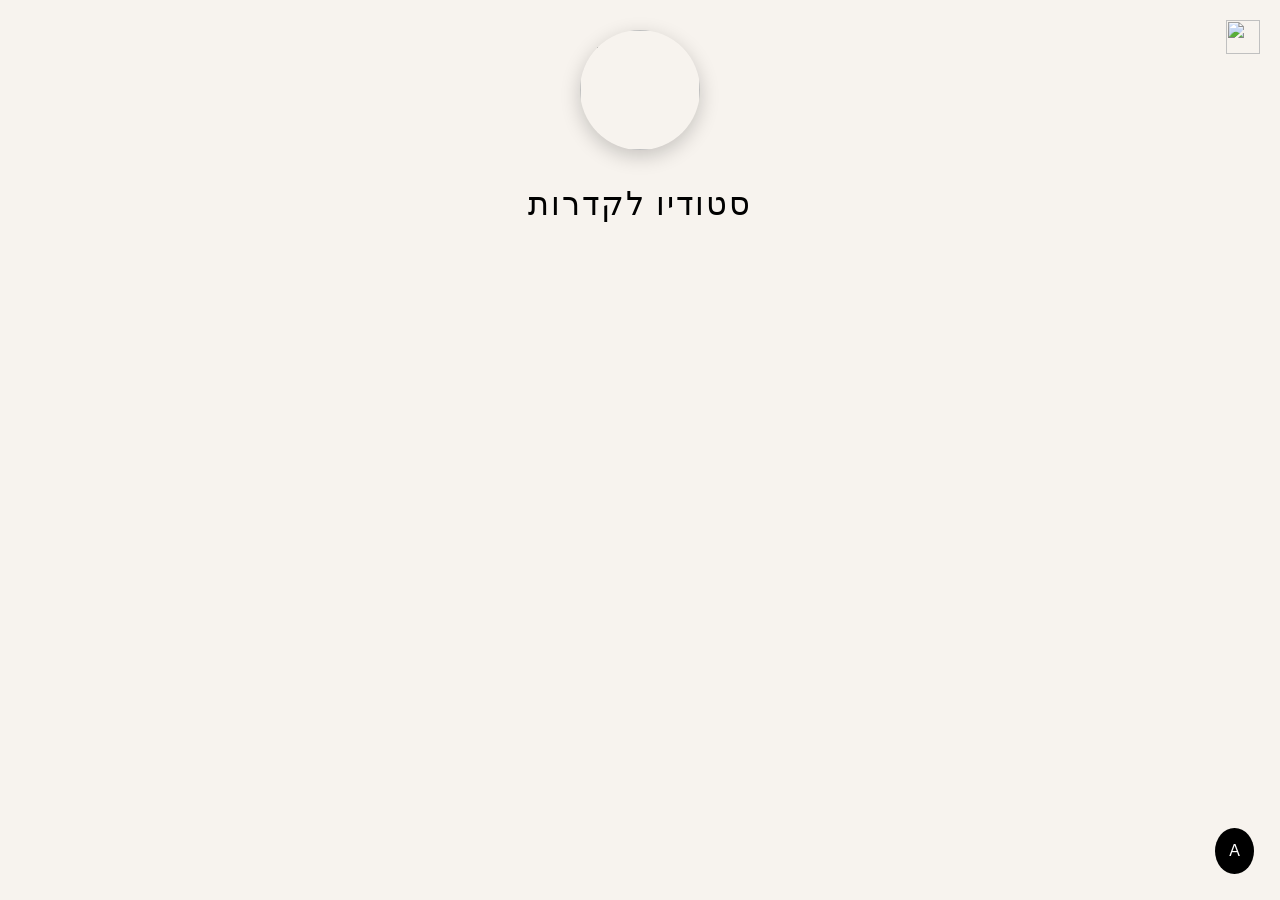
==== index.html @ b912052a "Add files via upload" ====
<!DOCTYPE html>
<html lang="he">

<head>

<meta charset="UTF-8">
<meta name="viewport" content="width=device-width, initial-scale=1.0">

<title>Studio Shalem</title>

<link rel="stylesheet" href="styles.css">

</head>

<body>
<a id="whatsappBtn"
href="https://wa.me/972507666901"
target="_blank">

<img src="images/whatsapp.svg">

</a>
<div class="logo-container">

<img src="images/LOGO1.png" class="studio-logo">


</div>
<h1>סטודיו לקדרות</h1>
<div id="gallery"></div>

<button id="adminBtn" onclick="adminLogin()">A</button>
<button id="addBtn" onclick="showAddForm()">+</button>


<!-- חלון עריכה -->

<div id="modal" class="modal">

<div class="modal-card">

<span id="close">✕</span>

<img id="modal-img">

<h2 id="modal-name"></h2>

<p id="modal-desc"></p>

<h3 id="modal-price"></h3>

<div id="modal-stock"></div>

<div id="adminArea"></div>

</div>

</div>


<!-- טופס הוספת מוצר -->

<div id="addForm">

<h3>הוספת מוצר</h3>

<input id="newName" placeholder="שם מוצר">

<input id="newPrice" type="number" placeholder="מחיר">

<textarea id="newDesc" placeholder="תיאור"></textarea>

<input type="file" id="newImage" accept="image/*">

<button onclick="saveNewProduct()">שמור מוצר</button>

</div>



<script type="module">

import { initializeApp } from "https://www.gstatic.com/firebasejs/10.7.1/firebase-app.js";

import {
getFirestore,
collection,
getDocs,
doc,
updateDoc,
addDoc,
deleteDoc
}
from "https://www.gstatic.com/firebasejs/10.7.1/firebase-firestore.js";


const firebaseConfig = {

apiKey:"AIzaSyCqi32tyPHflqnqvTZfBPf_SPqQdvKrq_A",
authDomain:"studioshalem-ba925.firebaseapp.com",
projectId:"studioshalem-ba925",
storageBucket:"studioshalem-ba925.firebasestorage.app",
messagingSenderId:"488962069403",
appId:"1:488962069403:web:83e7eb50756cf40436873e"

};

const app = initializeApp(firebaseConfig);
const db = getFirestore(app);

let adminMode=false;
let products=[];

let modal=document.getElementById("modal")
let modalImg=document.getElementById("modal-img")
let modalName=document.getElementById("modal-name")
let modalDesc=document.getElementById("modal-desc")
let modalPrice=document.getElementById("modal-price")
let modalStock=document.getElementById("modal-stock")
let adminArea=document.getElementById("adminArea")

document.getElementById("close").onclick=closeModal


function closeModal(){

modal.style.display="none"
document.body.classList.remove("modal-open")

}


document.addEventListener("keydown",function(e){

if(e.key==="Escape") closeModal()

})


async function loadProducts(){

const snapshot=await getDocs(collection(db,"products"))

products=[]

let html=""

snapshot.forEach(docSnap=>{

let p=docSnap.data()
p.id=docSnap.id

products.push(p)

let status=p.stock?"במלאי":"לא במלאי"
let className=p.stock?"instock":"outstock"

html+=`

<div class="product" ${adminMode ? `onclick="openProduct('${p.id}')"` : ""}>

<img src="${p.image}">

<div class="name">${p.name}</div>

<div class="description">${p.description}</div>

<div class="price">₪${p.price}</div>

<div class="status ${className}">${status}</div>

</div>

`

})

document.getElementById("gallery").innerHTML=html

}

loadProducts()


window.adminLogin=function(){

let pass=prompt("סיסמת מנהל")

if(pass==="Hadar7666"){

adminMode=true

alert("מצב מנהל הופעל")

document.getElementById("addBtn").style.display="block"

loadProducts()

}

}


window.openProduct=function(id){

let p=products.find(x=>x.id===id)

modal.style.display="flex"
document.body.classList.add("modal-open")

modalImg.src=p.image

modalStock.innerText=p.stock?"במלאי":"לא במלאי"

modalName.innerHTML=`<input id="editName" value="${p.name}">`

modalDesc.innerHTML=`<textarea id="editDesc">${p.description}</textarea>`

modalPrice.innerHTML=`<input id="editPrice" type="number" value="${p.price}">`

adminArea.innerHTML=`

<button onclick="saveChanges('${id}')">שמור</button>

<button onclick="toggleStock('${id}')">שנה מלאי</button>

<button onclick="changeImage('${id}')">שנה תמונה</button>

<button onclick="deleteProduct('${id}')">מחק מוצר</button>

`

}


window.saveChanges=async function(id){

let newName=document.getElementById("editName").value
let newDesc=document.getElementById("editDesc").value
let newPrice=document.getElementById("editPrice").value

await updateDoc(doc(db,"products",id),{

name:newName,
description:newDesc,
price:Number(newPrice)

})

alert("נשמר")

loadProducts()

}


window.toggleStock=async function(id){

let product=products.find(p=>p.id===id)

await updateDoc(doc(db,"products",id),{

stock:!product.stock

})

loadProducts()

}


window.changeImage=function(id){

let input=document.createElement("input")

input.type="file"
input.accept="image/*"

input.onchange=function(){

let file=input.files[0]

let reader=new FileReader()

reader.onload=function(){

updateDoc(doc(db,"products",id),{
image:reader.result
}).then(()=>{

alert("התמונה עודכנה")

loadProducts()

})

}

reader.readAsDataURL(file)

}

input.click()

}


window.deleteProduct=function(id){

if(!confirm("למחוק מוצר?")) return

deleteDoc(doc(db,"products",id)).then(()=>{

alert("המוצר נמחק")

closeModal()

loadProducts()

})

}


window.showAddForm=function(){

document.getElementById("addForm").style.display="block"

}


window.saveNewProduct=function(){

let name=document.getElementById("newName").value
let price=document.getElementById("newPrice").value
let desc=document.getElementById("newDesc").value

let file=document.getElementById("newImage").files[0]

let reader=new FileReader()

reader.onload=function(){

addDoc(collection(db,"products"),{

name:name,
description:desc,
price:Number(price),
image:reader.result,
stock:true

}).then(()=>{

alert("המוצר נוסף")

loadProducts()

document.getElementById("addForm").style.display="none"

})

}

reader.readAsDataURL(file)

}

</script>

</body>

</html>
---- styles.css ----
body{
margin:0;
font-family:Arial;
background:#f7f3ee;
}

body.modal-open{
overflow:hidden;
}

h1{
text-align:center;
margin:25px 0;
font-weight:300;
letter-spacing:2px;
}

#gallery{
width:100%;
}
/* לוגו סטודיו */

.logo-container{
text-align:center;
margin-top:30px;
}

#whatsappBtn{
position:fixed;
top:20px;
right:20px;
z-index:2000;
}

#whatsappBtn img{
width:34px;
height:34px;
cursor:pointer;
}
.studio-logo{
width:120px;
height:120px;
object-fit:cover;
border-radius:50%;
box-shadow:0 6px 20px rgba(0,0,0,0.2);
margin-bottom:10px;
}
.product{
display:flex;
flex-direction:column;
align-items:center;
justify-content:center;
padding:40px 0;
cursor:pointer;
}

.product img{
max-width:90%;
max-height:70vh;
object-fit:contain;
border-radius:12px;
box-shadow:0 10px 30px rgba(0,0,0,0.15);
}

.name{
margin-top:15px;
font-size:22px;
}

.price{
margin-top:6px;
font-size:18px;
color:#444;
}

.status{
margin-top:5px;
font-size:14px;
}

.instock{
color:green;
}

.outstock{
color:red;
}

.modal{
display:none;
position:fixed;
top:0;
left:0;
width:100vw;
height:100vh;
background:rgba(0,0,0,0.95);
color:white;


flex-direction:column;
align-items:center;

overflow-y:auto;
padding:20px;
}

.modal img{
max-width:90%;
max-height:40vh;
border-radius:10px;
margin-bottom:20px;
}

#close{
position:absolute;
top:20px;
right:40px;
font-size:40px;
cursor:pointer;
}

.modal input,
.modal textarea{
width:95%;
font-size:18px;
padding:14px;
margin:10px 0;
border-radius:6px;
border:none;
}
.modal button{
width:90%;
padding:14px;
font-size:18px;
margin:10px 0;
border:none;
border-radius:6px;
}
#adminBtn{
position:fixed;
bottom:20px;
right:20px;
background:black;
color:white;
border:none;
padding:14px;
border-radius:50%;
font-size:16px;
cursor:pointer;
}

#addBtn{
position:fixed;
bottom:80px;
right:20px;
background:green;
color:white;
border:none;
padding:14px;
border-radius:50%;
font-size:18px;
cursor:pointer;
display:none;
}

#addForm{
display:none;
text-align:center;
padding:20px;
}

input,textarea{
width:80%;
padding:10px;
margin:6px;
}

button{
cursor:pointer;
margin:6px;
}

@media(max-width:700px){

#gallery{
display:flex;
overflow-x:auto;
scroll-snap-type:x mandatory;
height:85vh;
}

.product{
flex:0 0 100%;
scroll-snap-align:center;
padding:0;
}

.product img{
max-height:60vh;
}

}
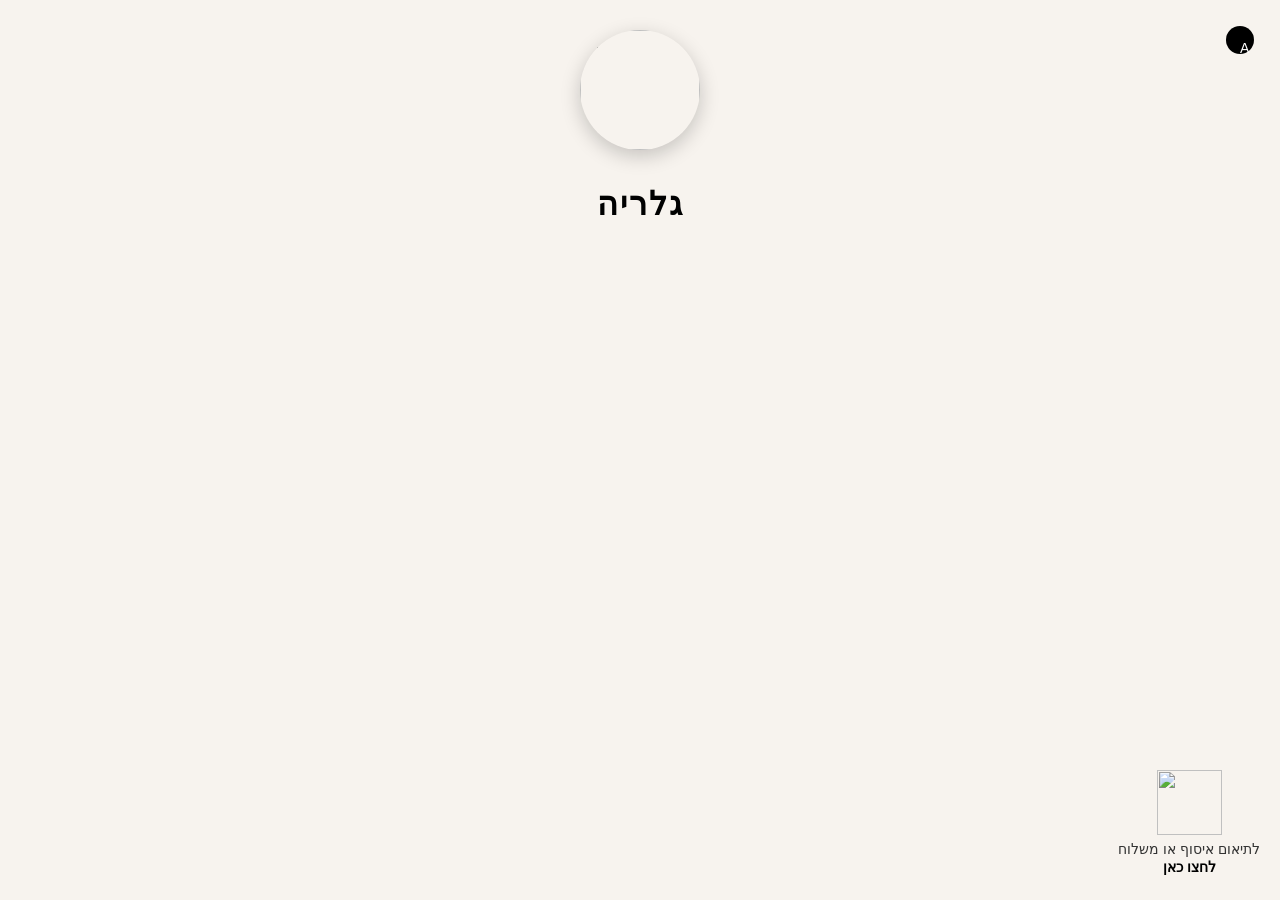
==== commit dfb3080c: "Add files via upload" ====
--- a/index.html
+++ b/index.html
@@ -19,14 +19,23 @@
 
 <img src="images/whatsapp.svg">
 
+<div class="whatsapp-text">
+לתיאום איסוף או משלוח
+</div>
+
+<div class="whatsapp-click">
+לחצו כאן
+</div>
+
 </a>
+
 <div class="logo-container">
 
 <img src="images/LOGO1.png" class="studio-logo">
 
 
 </div>
-<h1>סטודיו לקדרות</h1>
+<h1>גלריה </h1>
 <div id="gallery"></div>
 
 <button id="adminBtn" onclick="adminLogin()">A</button>
@@ -111,6 +120,9 @@
 let adminMode=false;
 let products=[];
 
+let imageIndex = 0
+let imageList = []
+
 let modal=document.getElementById("modal")
 let modalImg=document.getElementById("modal-img")
 let modalName=document.getElementById("modal-name")
@@ -208,7 +220,21 @@
 modal.style.display="flex"
 document.body.classList.add("modal-open")
 
-modalImg.src=p.image
+let baseImage=p.image
+
+imageList=[baseImage]
+
+let second=baseImage.replace(".jpeg","_2.jpeg")
+let third=baseImage.replace(".jpeg","_3.jpeg")
+
+imageList.push(second)
+imageList.push(third)
+
+imageIndex=0
+
+modalImg.src=imageList[imageIndex]
+
+modalImg.onclick=nextImage
 
 modalStock.innerText=p.stock?"במלאי":"לא במלאי"
 
@@ -321,6 +347,17 @@
 
 }
 
+function nextImage(){
+
+imageIndex++
+
+if(imageIndex>=imageList.length){
+imageIndex=0
+}
+
+modalImg.src=imageList[imageIndex]
+
+}
 
 window.showAddForm=function(){
 
--- a/styles.css
+++ b/styles.css
@@ -11,8 +11,10 @@
 h1{
 text-align:center;
 margin:25px 0;
-font-weight:300;
+font-family:'Rubik', sans-serif;
+font-weight:600;
 letter-spacing:2px;
+font-size:32px;
 }
 
 #gallery{
@@ -27,15 +29,31 @@
 
 #whatsappBtn{
 position:fixed;
-top:20px;
+bottom:25px;
 right:20px;
 z-index:2000;
+text-align:center;
+text-decoration:none;
 }
 
 #whatsappBtn img{
-width:34px;
-height:34px;
-cursor:pointer;
+width:65px;
+height:65px;
+display:block;
+margin:auto;
+}
+
+.whatsapp-text{
+font-size:14px;
+margin-top:6px;
+color:#333;
+}
+
+.whatsapp-click{
+font-size:14px;
+font-weight:bold;
+margin-top:2px;
+color:#000;
 }
 .studio-logo{
 width:120px;
@@ -138,20 +156,23 @@
 }
 #adminBtn{
 position:fixed;
-bottom:20px;
+top:20px;
 right:20px;
 background:black;
 color:white;
 border:none;
 padding:14px;
+
+width:20px;
+height:20px;
 border-radius:50%;
-font-size:16px;
+font-size:14px;
 cursor:pointer;
 }
 
 #addBtn{
 position:fixed;
-bottom:80px;
+top:80px;
 right:20px;
 background:green;
 color:white;
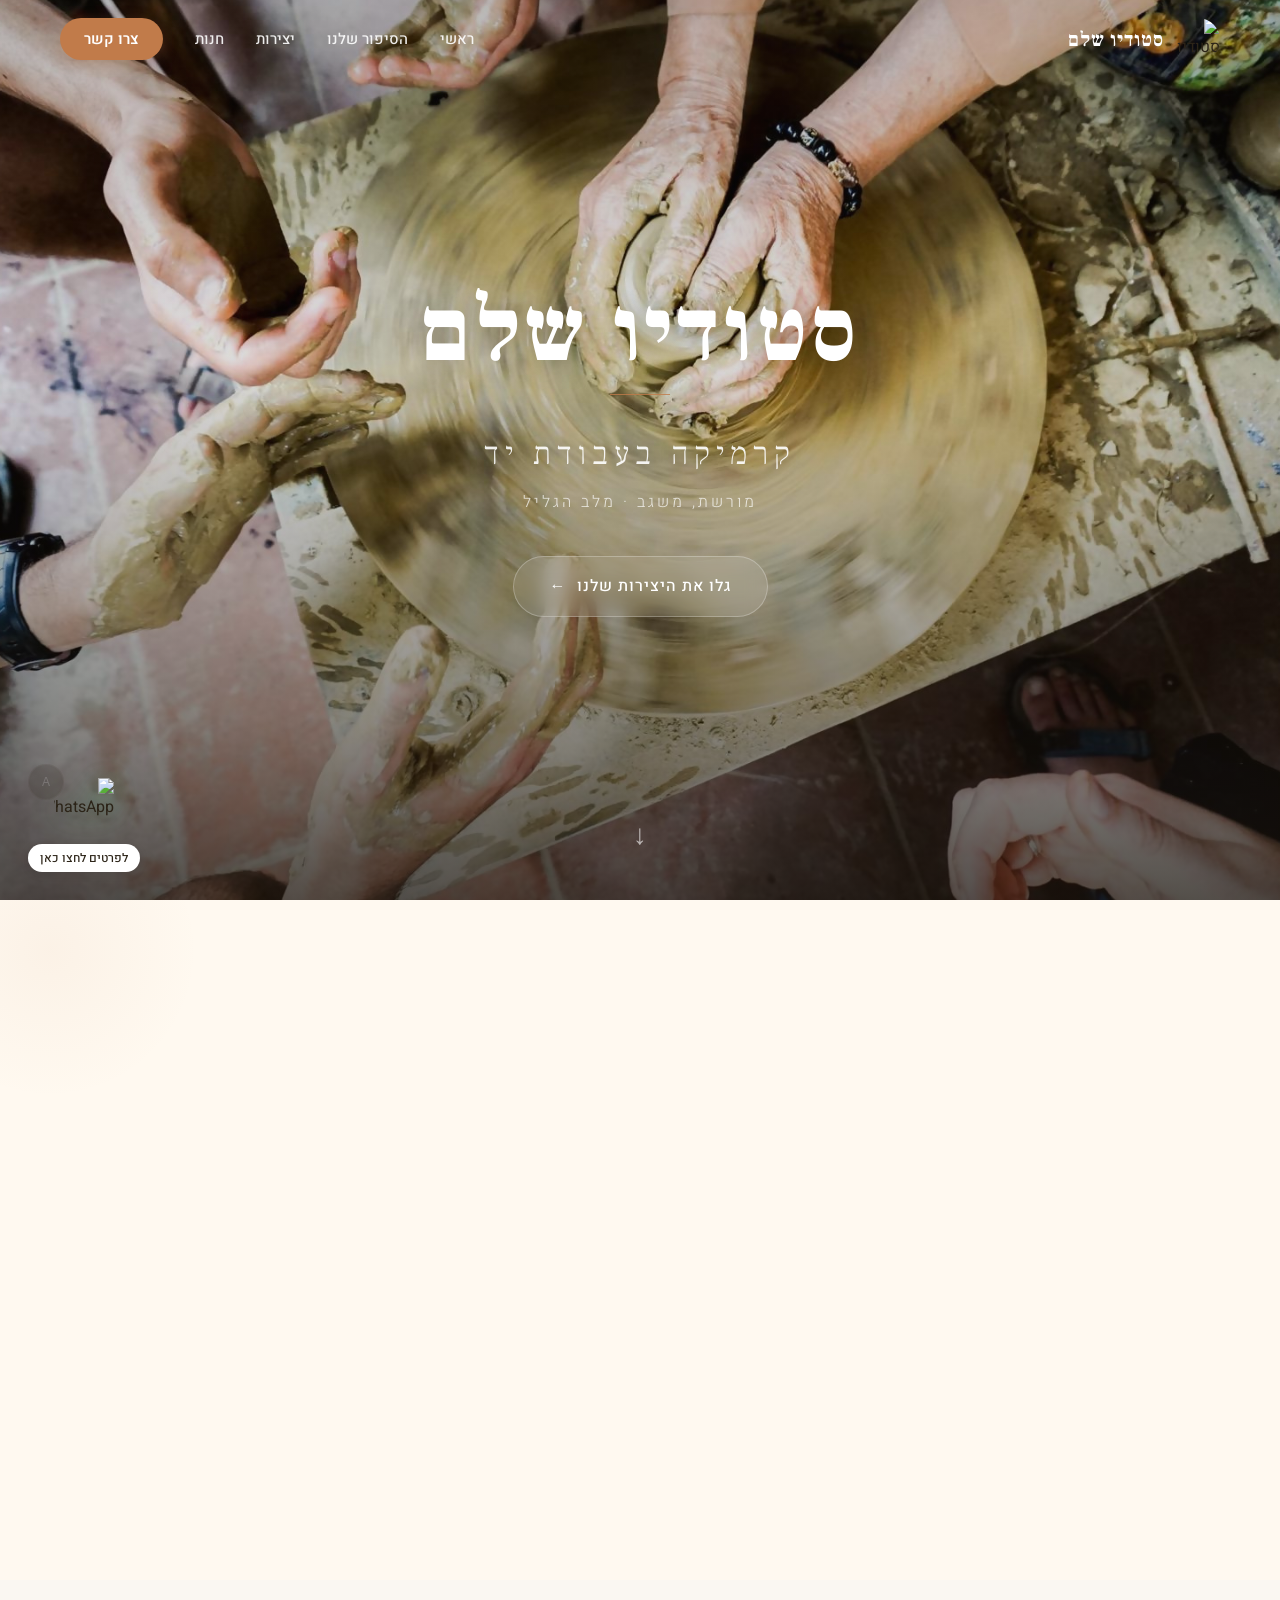
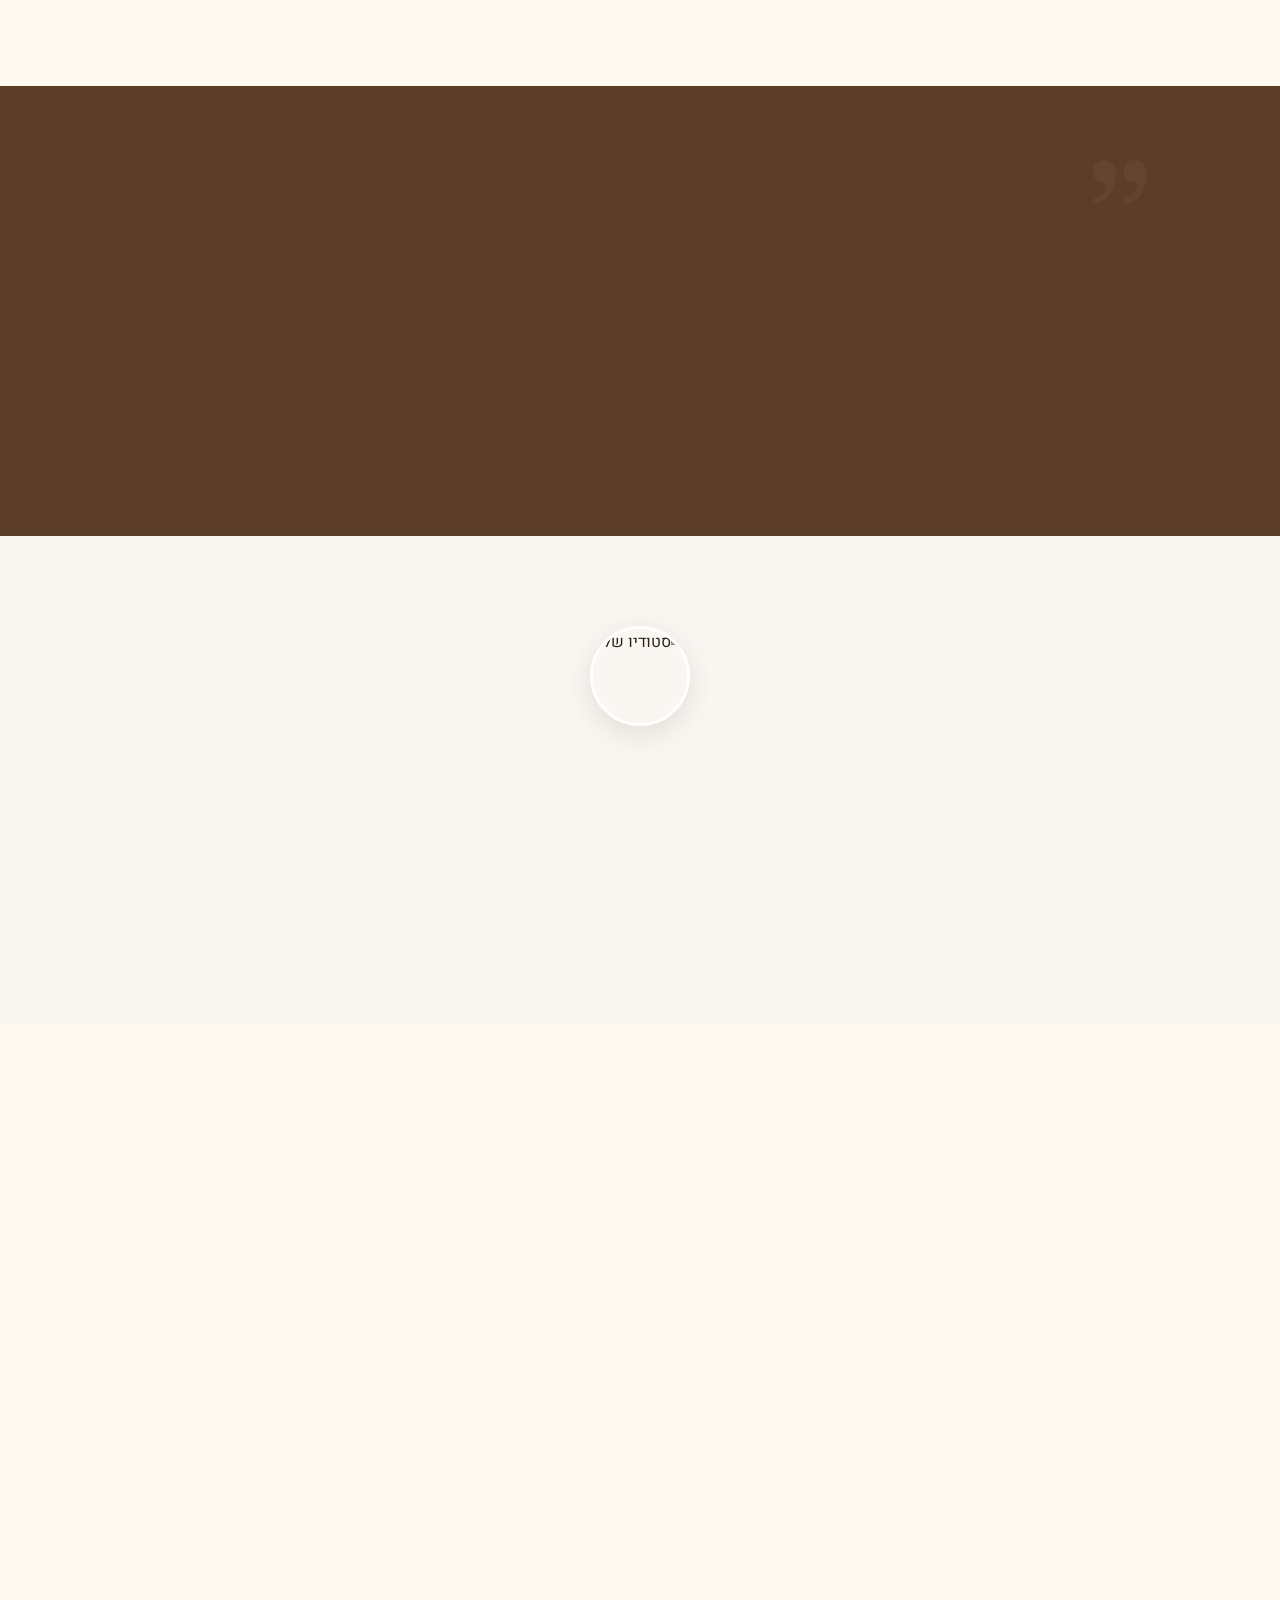
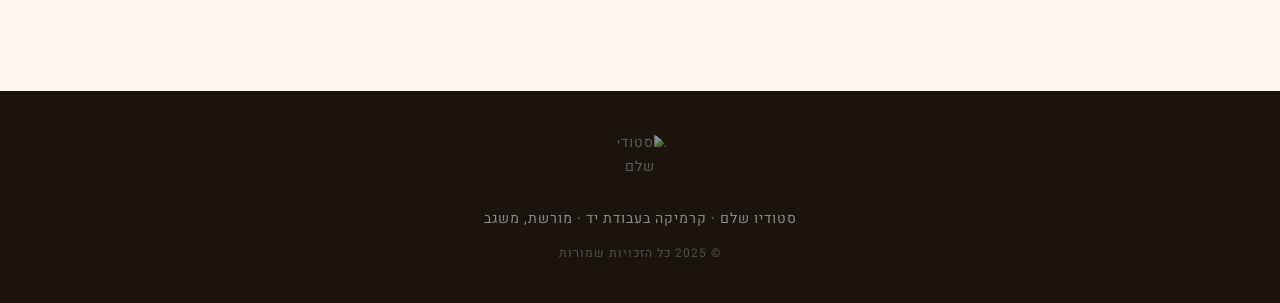
==== commit 8eb8052b: "🎨 Refine mobile: emojis → SVG icons, product slider, mobile polish - Replace all emojis with inline " ====
--- a/index.html
+++ b/index.html
@@ -1,409 +1,729 @@
-<!DOCTYPE html>
-<html lang="he">
-
-<head>
-
-<meta charset="UTF-8">
-<meta name="viewport" content="width=device-width, initial-scale=1.0">
-
-<title>Studio Shalem</title>
-
-<link rel="stylesheet" href="styles.css">
-
-</head>
-
-<body>
-<a id="whatsappBtn"
-href="https://wa.me/972507666901"
-target="_blank">
-
-<img src="images/whatsapp.svg">
-
-<div class="whatsapp-text">
-לתיאום איסוף או משלוח
-</div>
-
-<div class="whatsapp-click">
-לחצו כאן
-</div>
-
-</a>
-
-<div class="logo-container">
-
-<img src="images/LOGO1.png" class="studio-logo">
-
-
-</div>
-<h1>גלריה </h1>
-<div id="gallery"></div>
-
-<button id="adminBtn" onclick="adminLogin()">A</button>
-<button id="addBtn" onclick="showAddForm()">+</button>
-
-
-<!-- חלון עריכה -->
-
-<div id="modal" class="modal">
-
-<div class="modal-card">
-
-<span id="close">✕</span>
-
-<img id="modal-img">
-
-<h2 id="modal-name"></h2>
-
-<p id="modal-desc"></p>
-
-<h3 id="modal-price"></h3>
-
-<div id="modal-stock"></div>
-
-<div id="adminArea"></div>
-
-</div>
-
-</div>
-
-
-<!-- טופס הוספת מוצר -->
-
-<div id="addForm">
-
-<h3>הוספת מוצר</h3>
-
-<input id="newName" placeholder="שם מוצר">
-
-<input id="newPrice" type="number" placeholder="מחיר">
-
-<textarea id="newDesc" placeholder="תיאור"></textarea>
-
-<input type="file" id="newImage" accept="image/*">
-
-<button onclick="saveNewProduct()">שמור מוצר</button>
-
-</div>
-
-
-
-<script type="module">
-
-import { initializeApp } from "https://www.gstatic.com/firebasejs/10.7.1/firebase-app.js";
-
-import {
-getFirestore,
-collection,
-getDocs,
-doc,
-updateDoc,
-addDoc,
-deleteDoc
-}
-from "https://www.gstatic.com/firebasejs/10.7.1/firebase-firestore.js";
-
-
-const firebaseConfig = {
-
-apiKey:"AIzaSyCqi32tyPHflqnqvTZfBPf_SPqQdvKrq_A",
-authDomain:"studioshalem-ba925.firebaseapp.com",
-projectId:"studioshalem-ba925",
-storageBucket:"studioshalem-ba925.firebasestorage.app",
-messagingSenderId:"488962069403",
-appId:"1:488962069403:web:83e7eb50756cf40436873e"
-
-};
-
-const app = initializeApp(firebaseConfig);
-const db = getFirestore(app);
-
-let adminMode=false;
-let products=[];
-
-let imageIndex = 0
-let imageList = []
-
-let modal=document.getElementById("modal")
-let modalImg=document.getElementById("modal-img")
-let modalName=document.getElementById("modal-name")
-let modalDesc=document.getElementById("modal-desc")
-let modalPrice=document.getElementById("modal-price")
-let modalStock=document.getElementById("modal-stock")
-let adminArea=document.getElementById("adminArea")
-
-document.getElementById("close").onclick=closeModal
-
-
-function closeModal(){
-
-modal.style.display="none"
-document.body.classList.remove("modal-open")
-
-}
-
-
-document.addEventListener("keydown",function(e){
-
-if(e.key==="Escape") closeModal()
-
-})
-
-
-async function loadProducts(){
-
-const snapshot=await getDocs(collection(db,"products"))
-
-products=[]
-
-let html=""
-
-snapshot.forEach(docSnap=>{
-
-let p=docSnap.data()
-p.id=docSnap.id
-
-products.push(p)
-
-let status=p.stock?"במלאי":"לא במלאי"
-let className=p.stock?"instock":"outstock"
-
-html+=`
-
-<div class="product" ${adminMode ? `onclick="openProduct('${p.id}')"` : ""}>
-
-<img src="${p.image}">
-
-<div class="name">${p.name}</div>
-
-<div class="description">${p.description}</div>
-
-<div class="price">₪${p.price}</div>
-
-<div class="status ${className}">${status}</div>
-
-</div>
-
-`
-
-})
-
-document.getElementById("gallery").innerHTML=html
-
-}
-
-loadProducts()
-
-
-window.adminLogin=function(){
-
-let pass=prompt("סיסמת מנהל")
-
-if(pass==="Hadar7666"){
-
-adminMode=true
-
-alert("מצב מנהל הופעל")
-
-document.getElementById("addBtn").style.display="block"
-
-loadProducts()
-
-}
-
-}
-
-
-window.openProduct=function(id){
-
-let p=products.find(x=>x.id===id)
-
-modal.style.display="flex"
-document.body.classList.add("modal-open")
-
-let baseImage=p.image
-
-imageList=[baseImage]
-
-let second=baseImage.replace(".jpeg","_2.jpeg")
-let third=baseImage.replace(".jpeg","_3.jpeg")
-
-imageList.push(second)
-imageList.push(third)
-
-imageIndex=0
-
-modalImg.src=imageList[imageIndex]
-
-modalImg.onclick=nextImage
-
-modalStock.innerText=p.stock?"במלאי":"לא במלאי"
-
-modalName.innerHTML=`<input id="editName" value="${p.name}">`
-
-modalDesc.innerHTML=`<textarea id="editDesc">${p.description}</textarea>`
-
-modalPrice.innerHTML=`<input id="editPrice" type="number" value="${p.price}">`
-
-adminArea.innerHTML=`
-
-<button onclick="saveChanges('${id}')">שמור</button>
-
-<button onclick="toggleStock('${id}')">שנה מלאי</button>
-
-<button onclick="changeImage('${id}')">שנה תמונה</button>
-
-<button onclick="deleteProduct('${id}')">מחק מוצר</button>
-
-`
-
-}
-
-
-window.saveChanges=async function(id){
-
-let newName=document.getElementById("editName").value
-let newDesc=document.getElementById("editDesc").value
-let newPrice=document.getElementById("editPrice").value
-
-await updateDoc(doc(db,"products",id),{
-
-name:newName,
-description:newDesc,
-price:Number(newPrice)
-
-})
-
-alert("נשמר")
-
-loadProducts()
-
-}
-
-
-window.toggleStock=async function(id){
-
-let product=products.find(p=>p.id===id)
-
-await updateDoc(doc(db,"products",id),{
-
-stock:!product.stock
-
-})
-
-loadProducts()
-
-}
-
-
-window.changeImage=function(id){
-
-let input=document.createElement("input")
-
-input.type="file"
-input.accept="image/*"
-
-input.onchange=function(){
-
-let file=input.files[0]
-
-let reader=new FileReader()
-
-reader.onload=function(){
-
-updateDoc(doc(db,"products",id),{
-image:reader.result
-}).then(()=>{
-
-alert("התמונה עודכנה")
-
-loadProducts()
-
-})
-
-}
-
-reader.readAsDataURL(file)
-
-}
-
-input.click()
-
-}
-
-
-window.deleteProduct=function(id){
-
-if(!confirm("למחוק מוצר?")) return
-
-deleteDoc(doc(db,"products",id)).then(()=>{
-
-alert("המוצר נמחק")
-
-closeModal()
-
-loadProducts()
-
-})
-
-}
-
-function nextImage(){
-
-imageIndex++
-
-if(imageIndex>=imageList.length){
-imageIndex=0
-}
-
-modalImg.src=imageList[imageIndex]
-
-}
-
-window.showAddForm=function(){
-
-document.getElementById("addForm").style.display="block"
-
-}
-
-
-window.saveNewProduct=function(){
-
-let name=document.getElementById("newName").value
-let price=document.getElementById("newPrice").value
-let desc=document.getElementById("newDesc").value
-
-let file=document.getElementById("newImage").files[0]
-
-let reader=new FileReader()
-
-reader.onload=function(){
-
-addDoc(collection(db,"products"),{
-
-name:name,
-description:desc,
-price:Number(price),
-image:reader.result,
-stock:true
-
-}).then(()=>{
-
-alert("המוצר נוסף")
-
-loadProducts()
-
-document.getElementById("addForm").style.display="none"
-
-})
-
-}
-
-reader.readAsDataURL(file)
-
-}
-
-</script>
-
-</body>
-
+<!DOCTYPE html>
+<html lang="he" dir="rtl">
+
+<head>
+  <meta charset="UTF-8">
+  <meta name="viewport" content="width=device-width, initial-scale=1.0">
+  <meta name="description" content="סטודיו שלם — קרמיקה בעבודת יד מלב הגליל. כלי קרמיקה ייחודיים, סדנאות יצירה וחוויות קדרות במורשת, משגב.">
+  <meta name="keywords" content="קרמיקה, קדרות, עבודת יד, סטודיו שלם, מורשת, משגב, סדנאות יצירה, כלי בית">
+  <meta name="theme-color" content="#5C3D28">
+
+  <title>סטודיו שלם | קרמיקה בעבודת יד</title>
+
+  <link rel="stylesheet" href="styles.css">
+  <link rel="icon" type="image/png" href="images/LOGO1.png">
+
+  <!-- Preload hero image -->
+  <link rel="preload" as="image" href="images/studio.jpeg">
+</head>
+
+<body>
+
+  <!-- ═══════════ NAVIGATION ═══════════ -->
+  <nav class="navbar" id="navbar">
+    <div class="nav-logo">
+      <img src="images/LOGO1.png" alt="סטודיו שלם לוגו">
+      <span class="nav-logo-text">סטודיו שלם</span>
+    </div>
+    <ul class="nav-links" id="navLinks">
+      <li><a href="#studio" onclick="closeNav()">ראשי</a></li>
+      <li><a href="#about" onclick="closeNav()">הסיפור שלנו</a></li>
+      <li><a href="#showcase" onclick="closeNav()">יצירות</a></li>
+      <li><a href="#products" onclick="closeNav()">חנות</a></li>
+      <li><a href="#contact" onclick="closeNav()" class="nav-cta">צרו קשר</a></li>
+    </ul>
+    <div class="nav-toggle" id="navToggle" onclick="toggleNav()">
+      <span></span>
+      <span></span>
+      <span></span>
+    </div>
+  </nav>
+
+  <!-- ═══════════ HERO ═══════════ -->
+  <section id="studio">
+    <div class="hero-bg" id="heroBg"></div>
+
+    <div class="studio-content">
+      <h1>סטודיו שלם</h1>
+      <div class="hero-divider"></div>
+      <p class="hero-subtitle">קרמיקה בעבודת יד</p>
+      <p class="hero-location">מורשת, משגב · מלב הגליל</p>
+      <a href="#showcase" class="hero-cta">
+        גלו את היצירות שלנו
+        <span>←</span>
+      </a>
+    </div>
+
+    <div class="scroll-arrow" onclick="scrollToSection('about')">↓</div>
+  </section>
+
+  <!-- ═══════════ ABOUT ═══════════ -->
+  <section class="about-section" id="about">
+    <div class="about-grid">
+      <div class="about-image-wrapper reveal">
+        <img src="images/studio.jpeg" alt="סטודיו שלם — עבודה על האובניים" loading="lazy">
+      </div>
+      <div class="about-text">
+        <div class="section-tag reveal">הסיפור שלנו</div>
+        <h2 class="reveal reveal-delay-1">כל כלי מספר סיפור</h2>
+        <p class="reveal reveal-delay-2">
+          בסטודיו שלם, בלב הגליל, כל יצירה נולדת מתוך חיבור עמוק לאדמה ולחומר.
+          הידיים שלנו מעצבות על האובניים כלים ייחודיים — כל אחד עם אופי משלו, עם נשמה משלו.
+        </p>
+        <p class="reveal reveal-delay-3">
+          אנחנו מאמינים שכלי קרמיקה בעבודת יד מביא חמימות לכל בית. מהגלגול הראשון על האובניים,
+          דרך הציפוי וצריבה בכבשן — כל שלב נעשה באהבה, בסבלנות ובמחשבה.
+        </p>
+        <div class="about-stats reveal reveal-delay-4">
+          <div class="about-stat">
+            <div class="about-stat-number">100%</div>
+            <div class="about-stat-label">עבודת יד</div>
+          </div>
+          <div class="about-stat">
+            <div class="about-stat-number">♡</div>
+            <div class="about-stat-label">מלב הגליל</div>
+          </div>
+          <div class="about-stat">
+            <div class="about-stat-number">∞</div>
+            <div class="about-stat-label">כלי ייחודי</div>
+          </div>
+        </div>
+      </div>
+    </div>
+  </section>
+
+  <!-- ═══════════ PROCESS ═══════════ -->
+  <section class="process-section" id="process">
+    <div class="section-header">
+      <div class="section-tag reveal">התהליך</div>
+      <h2 class="section-title reveal reveal-delay-1">מהחומר ליצירה</h2>
+      <div class="section-line reveal reveal-delay-2"></div>
+    </div>
+
+    <div class="process-grid">
+      <div class="process-card reveal">
+        <div class="process-icon">
+          <svg width="36" height="36" viewBox="0 0 24 24" fill="none" stroke="currentColor" stroke-width="1.5" stroke-linecap="round" stroke-linejoin="round">
+            <path d="M8 21h8M12 17v4M7 4h10l-1.5 8c-.3 1.7-1.8 3-3.5 3h-2c-1.7 0-3.2-1.3-3.5-3L7 4z"/>
+            <path d="M5 4h14"/>
+            <ellipse cx="12" cy="3" rx="4" ry="1"/>
+          </svg>
+        </div>
+        <h3>עיצוב על האובניים</h3>
+        <p>כל כלי מעוצב בעבודת יד על אובניים מסתובבים, בתהליך עתיק שמעניק לכל יצירה צורה ייחודית ואורגנית</p>
+      </div>
+      <div class="process-card reveal reveal-delay-1">
+        <div class="process-icon">
+          <svg width="36" height="36" viewBox="0 0 24 24" fill="none" stroke="currentColor" stroke-width="1.5" stroke-linecap="round" stroke-linejoin="round">
+            <path d="M12 2a7 7 0 0 0-7 7c0 3 2 5.5 4 7.5L12 22l3-5.5c2-2 4-4.5 4-7.5a7 7 0 0 0-7-7z"/>
+            <circle cx="12" cy="9" r="3"/>
+          </svg>
+        </div>
+        <h3>ציפוי וגלזורה</h3>
+        <p>שילוב צבעים טבעיים וגלזורות ייחודיות שנפתחות בשריפה ומעניקות לכל כלי את המראה המיוחד שלו</p>
+      </div>
+      <div class="process-card reveal reveal-delay-2">
+        <div class="process-icon">
+          <svg width="36" height="36" viewBox="0 0 24 24" fill="none" stroke="currentColor" stroke-width="1.5" stroke-linecap="round" stroke-linejoin="round">
+            <path d="M12 12c-2-2.67-4-4-4-6a4 4 0 0 1 8 0c0 2-2 3.33-4 6z"/>
+            <path d="M12 12c2 2.67 4 4 4 6a4 4 0 0 1-8 0c0-2 2-3.33 4-6z"/>
+            <line x1="12" y1="2" x2="12" y2="22"/>
+          </svg>
+        </div>
+        <h3>צריבה בכבשן</h3>
+        <p>שריפה בטמפרטורות גבוהות בכבשן מיוחד, תהליך שהופך את החומר הגולמי ליצירה עמידה ויפה לשנים</p>
+      </div>
+    </div>
+  </section>
+
+  <!-- ═══════════ SHOWCASE GALLERY ═══════════ -->
+  <section class="showcase-section" id="showcase">
+    <div class="section-header">
+      <div class="section-tag reveal">גלריה</div>
+      <h2 class="section-title reveal reveal-delay-1">יצירות נבחרות</h2>
+      <div class="section-line reveal reveal-delay-2"></div>
+    </div>
+
+    <div class="showcase-grid reveal">
+      <div class="showcase-item">
+        <img src="images/item43.jpeg" alt="קנקן מעוטר בפרחים" loading="lazy">
+      </div>
+      <div class="showcase-item">
+        <img src="images/item1.jpeg" alt="מגשי קרמיקה עם לבנדר" loading="lazy">
+      </div>
+      <div class="showcase-item">
+        <img src="images/item2.jpeg" alt="אגרטל מעוטר" loading="lazy">
+      </div>
+      <div class="showcase-item">
+        <img src="images/item42.jpeg" alt="אגרטל פרחים" loading="lazy">
+      </div>
+      <div class="showcase-item">
+        <img src="images/item21.jpeg" alt="סיר קרמיקה" loading="lazy">
+      </div>
+      <div class="showcase-item">
+        <img src="images/item38.jpeg" alt="כלי מטבח" loading="lazy">
+      </div>
+    </div>
+  </section>
+
+  <!-- ═══════════ QUOTE ═══════════ -->
+  <section class="quote-section">
+    <p class="quote-text reveal">
+      ״כל כלי שיוצא מהסטודיו נושא בתוכו את החום של הידיים שעיצבו אותו,
+      את האש שחישלה אותו, ואת האהבה שליוותה אותו מהרגע הראשון״
+    </p>
+    <span class="quote-author reveal reveal-delay-1">— סטודיו שלם</span>
+  </section>
+
+  <!-- ═══════════ PRODUCTS (Firebase) ═══════════ -->
+  <section class="gallery-section" id="products">
+    <div class="section-header">
+      <div class="logo-container">
+        <img src="images/LOGO1.png" class="studio-logo" alt="סטודיו שלם">
+      </div>
+      <div class="section-tag reveal">חנות</div>
+      <h2 class="section-title reveal reveal-delay-1">הכלים שלנו</h2>
+      <div class="section-line reveal reveal-delay-2"></div>
+    </div>
+
+    <div class="gallery-wrapper">
+      <div id="gallery"></div>
+      <!-- Slider Controls (mobile only) -->
+      <button class="slider-btn slider-prev" id="sliderPrev" aria-label="הקודם">
+        <svg width="20" height="20" viewBox="0 0 24 24" fill="none" stroke="currentColor" stroke-width="2.5" stroke-linecap="round" stroke-linejoin="round"><polyline points="9 18 15 12 9 6"/></svg>
+      </button>
+      <button class="slider-btn slider-next" id="sliderNext" aria-label="הבא">
+        <svg width="20" height="20" viewBox="0 0 24 24" fill="none" stroke="currentColor" stroke-width="2.5" stroke-linecap="round" stroke-linejoin="round"><polyline points="15 18 9 12 15 6"/></svg>
+      </button>
+    </div>
+    <div class="slider-dots" id="sliderDots"></div>
+    <div class="slider-counter" id="sliderCounter"></div>
+  </section>
+
+  <!-- ═══════════ CONTACT ═══════════ -->
+  <section class="contact-section" id="contact">
+    <div class="section-header">
+      <div class="section-tag reveal">בואו לבקר</div>
+      <h2 class="section-title reveal reveal-delay-1">צרו קשר</h2>
+      <div class="section-line reveal reveal-delay-2"></div>
+    </div>
+
+    <div class="contact-info">
+      <p class="reveal">
+        מוזמנים לבקר בסטודיו, להתרשם מהיצירות מקרוב,
+        או ליצור איתנו קשר לכל שאלה והזמנה מיוחדת
+      </p>
+
+      <a href="https://wa.me/972507666901" target="_blank" class="contact-whatsapp reveal reveal-delay-1">
+        <svg viewBox="0 0 24 24" fill="currentColor">
+          <path d="M17.472 14.382c-.297-.149-1.758-.867-2.03-.967-.273-.099-.471-.148-.67.15-.197.297-.767.966-.94 1.164-.173.199-.347.223-.644.075-.297-.15-1.255-.463-2.39-1.475-.883-.788-1.48-1.761-1.653-2.059-.173-.297-.018-.458.13-.606.134-.133.298-.347.446-.52.149-.174.198-.298.298-.497.099-.198.05-.371-.025-.52-.075-.149-.669-1.612-.916-2.207-.242-.579-.487-.5-.669-.51-.173-.008-.371-.01-.57-.01-.198 0-.52.074-.792.372-.272.297-1.04 1.016-1.04 2.479 0 1.462 1.065 2.875 1.213 3.074.149.198 2.096 3.2 5.077 4.487.709.306 1.262.489 1.694.625.712.227 1.36.195 1.871.118.571-.085 1.758-.719 2.006-1.413.248-.694.248-1.289.173-1.413-.074-.124-.272-.198-.57-.347m-5.421 7.403h-.004a9.87 9.87 0 01-5.031-1.378l-.361-.214-3.741.982.998-3.648-.235-.374a9.86 9.86 0 01-1.51-5.26c.001-5.45 4.436-9.884 9.888-9.884 2.64 0 5.122 1.03 6.988 2.898a9.825 9.825 0 012.893 6.994c-.003 5.45-4.437 9.884-9.885 9.884m8.413-18.297A11.815 11.815 0 0012.05 0C5.495 0 .16 5.335.157 11.892c0 2.096.547 4.142 1.588 5.945L.057 24l6.305-1.654a11.882 11.882 0 005.683 1.448h.005c6.554 0 11.89-5.335 11.893-11.893a11.821 11.821 0 00-3.48-8.413z"/>
+        </svg>
+        דברו איתנו בוואטסאפ
+      </a>
+
+      <div class="contact-details reveal reveal-delay-2">
+        <div class="contact-detail">
+          <div class="contact-detail-icon">
+            <svg width="28" height="28" viewBox="0 0 24 24" fill="none" stroke="var(--terracotta)" stroke-width="1.8" stroke-linecap="round" stroke-linejoin="round">
+              <path d="M21 10c0 7-9 13-9 13s-9-6-9-13a9 9 0 0 1 18 0z"/>
+              <circle cx="12" cy="10" r="3"/>
+            </svg>
+          </div>
+          <div class="contact-detail-label">מיקום</div>
+          <div class="contact-detail-value">מורשת, משגב</div>
+        </div>
+        <div class="contact-detail">
+          <div class="contact-detail-icon">
+            <svg width="28" height="28" viewBox="0 0 24 24" fill="none" stroke="var(--terracotta)" stroke-width="1.8" stroke-linecap="round" stroke-linejoin="round">
+              <path d="M22 16.92v3a2 2 0 0 1-2.18 2 19.79 19.79 0 0 1-8.63-3.07 19.5 19.5 0 0 1-6-6 19.79 19.79 0 0 1-3.07-8.67A2 2 0 0 1 4.11 2h3a2 2 0 0 1 2 1.72c.127.96.361 1.903.7 2.81a2 2 0 0 1-.45 2.11L8.09 9.91a16 16 0 0 0 6 6l1.27-1.27a2 2 0 0 1 2.11-.45c.907.339 1.85.573 2.81.7A2 2 0 0 1 22 16.92z"/>
+            </svg>
+          </div>
+          <div class="contact-detail-label">טלפון</div>
+          <div class="contact-detail-value"><a href="tel:+972507666901">050-766-6901</a></div>
+        </div>
+        <div class="contact-detail">
+          <div class="contact-detail-icon">
+            <svg width="28" height="28" viewBox="0 0 24 24" fill="none" stroke="var(--terracotta)" stroke-width="1.8" stroke-linecap="round" stroke-linejoin="round">
+              <rect x="3" y="4" width="18" height="18" rx="2" ry="2"/>
+              <line x1="16" y1="2" x2="16" y2="6"/>
+              <line x1="8" y1="2" x2="8" y2="6"/>
+              <line x1="3" y1="10" x2="21" y2="10"/>
+            </svg>
+          </div>
+          <div class="contact-detail-label">פעילות</div>
+          <div class="contact-detail-value">סדנאות לפי תיאום</div>
+        </div>
+      </div>
+    </div>
+  </section>
+
+  <!-- ═══════════ FOOTER ═══════════ -->
+  <footer class="site-footer">
+    <img src="images/LOGO1.png" class="footer-logo" alt="סטודיו שלם">
+    <p>סטודיו שלם · קרמיקה בעבודת יד · מורשת, משגב</p>
+    <p style="margin-top:12px; font-size:12px; opacity:0.5;">© 2025 כל הזכויות שמורות</p>
+  </footer>
+
+  <!-- ═══════════ FLOATING WHATSAPP ═══════════ -->
+  <a id="whatsappBtn"
+    href="https://wa.me/972507666901"
+    target="_blank">
+    <img src="images/whatsapp.svg" alt="WhatsApp">
+    <div class="whatsapp-text">לפרטים לחצו כאן</div>
+  </a>
+
+  <!-- ═══════════ ADMIN BUTTONS ═══════════ -->
+  <button id="adminBtn" onclick="adminLogin()">A</button>
+  <button id="addBtn" onclick="showAddForm()">+</button>
+
+  <!-- ═══════════ MODAL (Admin) ═══════════ -->
+  <div id="modal" class="modal">
+    <div class="modal-card">
+      <span id="close">✕</span>
+      <img id="modal-img">
+      <h2 id="modal-name"></h2>
+      <p id="modal-desc"></p>
+      <h3 id="modal-price"></h3>
+      <div id="modal-stock"></div>
+      <div id="adminArea"></div>
+    </div>
+  </div>
+
+  <!-- ═══════════ ADD FORM ═══════════ -->
+  <div id="addForm">
+    <h3>הוספת מוצר</h3>
+    <input id="newName" placeholder="שם מוצר">
+    <input id="newPrice" type="number" placeholder="מחיר">
+    <textarea id="newDesc" placeholder="תיאור"></textarea>
+    <input type="file" id="newImage" accept="image/*">
+    <button onclick="saveNewProduct()">שמור מוצר</button>
+  </div>
+
+  <!-- ═══════════ SCRIPTS ═══════════ -->
+  <script type="module">
+
+  import { initializeApp } from "https://www.gstatic.com/firebasejs/10.7.1/firebase-app.js";
+  import {
+    getFirestore,
+    collection,
+    getDocs,
+    doc,
+    updateDoc,
+    addDoc,
+    deleteDoc
+  } from "https://www.gstatic.com/firebasejs/10.7.1/firebase-firestore.js";
+
+  const firebaseConfig = {
+    apiKey:"AIzaSyCqi32tyPHflqnqvTZfBPf_SPqQdvKrq_A",
+    authDomain:"studioshalem-ba925.firebaseapp.com",
+    projectId:"studioshalem-ba925",
+    storageBucket:"studioshalem-ba925.firebasestorage.app",
+    messagingSenderId:"488962069403",
+    appId:"1:488962069403:web:83e7eb50756cf40436873e"
+  };
+
+  const app = initializeApp(firebaseConfig);
+  const db = getFirestore(app);
+
+  let adminMode = false;
+  let products = [];
+  let imageIndex = 0;
+  let imageList = [];
+
+  let modal = document.getElementById("modal");
+  let modalImg = document.getElementById("modal-img");
+  let modalName = document.getElementById("modal-name");
+  let modalDesc = document.getElementById("modal-desc");
+  let modalPrice = document.getElementById("modal-price");
+  let modalStock = document.getElementById("modal-stock");
+  let adminArea = document.getElementById("adminArea");
+
+  document.getElementById("close").onclick = closeModal;
+
+  function closeModal() {
+    modal.style.display = "none";
+    document.body.classList.remove("modal-open");
+  }
+
+  document.addEventListener("keydown", function(e) {
+    if (e.key === "Escape") closeModal();
+  });
+
+  async function loadProducts() {
+    const snapshot = await getDocs(collection(db, "products"));
+    products = [];
+    let html = "";
+
+    snapshot.forEach(docSnap => {
+      let p = docSnap.data();
+      p.id = docSnap.id;
+      products.push(p);
+
+      let status = p.stock ? "במלאי" : "אזל";
+      let className = p.stock ? "instock" : "outstock";
+
+      html += `
+        <div class="product" ${adminMode ? `onclick="openProduct('${p.id}')"` : ""}>
+          <img src="${p.image}" alt="${p.name}" loading="lazy">
+          <div class="product-info">
+            <div class="name">${p.name}</div>
+            <div class="description">${p.description}</div>
+            <div class="price">₪${p.price}</div>
+            <div class="status ${className}">${status}</div>
+          </div>
+        </div>
+      `;
+    });
+
+    document.getElementById("gallery").innerHTML = html;
+  }
+
+  loadProducts();
+
+  window.adminLogin = function() {
+    let pass = prompt("סיסמת מנהל");
+    if (pass === "Hadar7666") {
+      adminMode = true;
+      alert("מצב מנהל הופעל");
+      document.getElementById("addBtn").style.display = "flex";
+      loadProducts();
+    }
+  };
+
+  window.openProduct = function(id) {
+    let p = products.find(x => x.id === id);
+    modal.style.display = "flex";
+    document.body.classList.add("modal-open");
+
+    let baseImage = p.image;
+    imageList = [baseImage];
+    let second = baseImage.replace(".jpeg", "_2.jpeg");
+    let third = baseImage.replace(".jpeg", "_3.jpeg");
+    imageList.push(second);
+    imageList.push(third);
+    imageIndex = 0;
+
+    modalImg.src = imageList[imageIndex];
+    modalImg.onclick = nextImage;
+    modalStock.innerText = p.stock ? "במלאי" : "אזל";
+
+    modalName.innerHTML = `<input id="editName" value="${p.name}">`;
+    modalDesc.innerHTML = `<textarea id="editDesc">${p.description}</textarea>`;
+    modalPrice.innerHTML = `<input id="editPrice" type="number" value="${p.price}">`;
+
+    adminArea.innerHTML = `
+      <button onclick="saveChanges('${id}')">שמור</button>
+      <button onclick="toggleStock('${id}')">שנה מלאי</button>
+      <button onclick="changeImage('${id}')">שנה תמונה</button>
+      <button onclick="deleteProduct('${id}')">מחק מוצר</button>
+    `;
+  };
+
+  window.saveChanges = async function(id) {
+    let newName = document.getElementById("editName").value;
+    let newDesc = document.getElementById("editDesc").value;
+    let newPrice = document.getElementById("editPrice").value;
+
+    await updateDoc(doc(db, "products", id), {
+      name: newName,
+      description: newDesc,
+      price: Number(newPrice)
+    });
+
+    alert("נשמר");
+    loadProducts();
+  };
+
+  window.toggleStock = async function(id) {
+    let product = products.find(p => p.id === id);
+    await updateDoc(doc(db, "products", id), {
+      stock: !product.stock
+    });
+    loadProducts();
+  };
+
+  window.changeImage = function(id) {
+    let input = document.createElement("input");
+    input.type = "file";
+    input.accept = "image/*";
+
+    input.onchange = function() {
+      let file = input.files[0];
+      let reader = new FileReader();
+
+      reader.onload = function() {
+        updateDoc(doc(db, "products", id), {
+          image: reader.result
+        }).then(() => {
+          alert("התמונה עודכנה");
+          loadProducts();
+        });
+      };
+
+      reader.readAsDataURL(file);
+    };
+
+    input.click();
+  };
+
+  window.deleteProduct = function(id) {
+    if (!confirm("למחוק מוצר?")) return;
+    deleteDoc(doc(db, "products", id)).then(() => {
+      alert("המוצר נמחק");
+      closeModal();
+      loadProducts();
+    });
+  };
+
+  function nextImage() {
+    imageIndex++;
+    if (imageIndex >= imageList.length) {
+      imageIndex = 0;
+    }
+    modalImg.src = imageList[imageIndex];
+  }
+
+  window.showAddForm = function() {
+    document.getElementById("addForm").style.display = "block";
+  };
+
+  window.saveNewProduct = function() {
+    let name = document.getElementById("newName").value;
+    let price = document.getElementById("newPrice").value;
+    let desc = document.getElementById("newDesc").value;
+    let file = document.getElementById("newImage").files[0];
+    let reader = new FileReader();
+
+    reader.onload = function() {
+      addDoc(collection(db, "products"), {
+        name: name,
+        description: desc,
+        price: Number(price),
+        image: reader.result,
+        stock: true
+      }).then(() => {
+        alert("המוצר נוסף");
+        loadProducts();
+        document.getElementById("addForm").style.display = "none";
+      });
+    };
+
+    reader.readAsDataURL(file);
+  };
+
+  // ═══════════ Scroll Reveal Animation ═══════════
+  const revealObserver = new IntersectionObserver((entries) => {
+    entries.forEach(entry => {
+      if (entry.isIntersecting) {
+        entry.target.classList.add('visible');
+      }
+    });
+  }, {
+    threshold: 0.15,
+    rootMargin: '0px 0px -40px 0px'
+  });
+
+  document.querySelectorAll('.reveal').forEach(el => {
+    revealObserver.observe(el);
+  });
+
+  // ═══════════ Navbar Scroll Effect ═══════════
+  const navbar = document.getElementById('navbar');
+  let lastScroll = 0;
+
+  window.addEventListener('scroll', () => {
+    const scrollY = window.scrollY;
+
+    if (scrollY > 80) {
+      navbar.classList.add('scrolled');
+    } else {
+      navbar.classList.remove('scrolled');
+    }
+
+    lastScroll = scrollY;
+  });
+
+  // ═══════════ Hero Parallax ═══════════
+  const heroBg = document.getElementById('heroBg');
+  window.addEventListener('scroll', () => {
+    if (window.scrollY < window.innerHeight) {
+      const translateY = window.scrollY * 0.4;
+      heroBg.style.transform = `scale(1.05) translateY(${translateY}px)`;
+    }
+  });
+
+  // Trigger initial hero zoom-in
+  setTimeout(() => {
+    heroBg.style.transform = 'scale(1)';
+  }, 100);
+
+  // ═══════════ Smooth Navigation ═══════════
+  window.scrollToSection = function(id) {
+    document.getElementById(id).scrollIntoView({ behavior: 'smooth' });
+  };
+
+  // ═══════════ Mobile Nav ═══════════
+  window.toggleNav = function() {
+    document.getElementById('navLinks').classList.toggle('open');
+  };
+
+  window.closeNav = function() {
+    document.getElementById('navLinks').classList.remove('open');
+  };
+
+  // ═══════════ Product Slider (Mobile) ═══════════
+  let currentSlide = 0;
+  let totalSlides = 0;
+  let isMobileSlider = false;
+  let touchStartX = 0;
+  let touchEndX = 0;
+
+  function isMobileView() {
+    return window.innerWidth <= 700;
+  }
+
+  function initSlider() {
+    const gallery = document.getElementById('gallery');
+    const items = gallery.querySelectorAll('.product');
+    totalSlides = items.length;
+
+    if (totalSlides === 0) return;
+
+    if (isMobileView()) {
+      isMobileSlider = true;
+      gallery.classList.add('slider-mode');
+      currentSlide = 0;
+      updateSlider();
+      buildDots();
+      updateCounter();
+      showSliderControls(true);
+    } else {
+      isMobileSlider = false;
+      gallery.classList.remove('slider-mode');
+      items.forEach(item => {
+        item.style.transform = '';
+        item.style.opacity = '';
+      });
+      showSliderControls(false);
+    }
+  }
+
+  function updateSlider() {
+    const gallery = document.getElementById('gallery');
+    const items = gallery.querySelectorAll('.product');
+    if (items.length === 0) return;
+
+    items.forEach((item, i) => {
+      if (i === currentSlide) {
+        item.style.opacity = '1';
+        item.style.transform = 'translateX(0)';
+        item.style.position = 'relative';
+        item.style.display = 'flex';
+      } else {
+        item.style.opacity = '0';
+        item.style.position = 'absolute';
+        item.style.display = 'none';
+      }
+    });
+
+    updateDots();
+    updateCounter();
+  }
+
+  function buildDots() {
+    const dotsContainer = document.getElementById('sliderDots');
+    dotsContainer.innerHTML = '';
+    for (let i = 0; i < totalSlides; i++) {
+      const dot = document.createElement('span');
+      dot.className = 'slider-dot' + (i === currentSlide ? ' active' : '');
+      dot.onclick = () => { currentSlide = i; updateSlider(); };
+      dotsContainer.appendChild(dot);
+    }
+  }
+
+  function updateDots() {
+    const dots = document.querySelectorAll('.slider-dot');
+    dots.forEach((dot, i) => {
+      dot.classList.toggle('active', i === currentSlide);
+    });
+  }
+
+  function updateCounter() {
+    const counter = document.getElementById('sliderCounter');
+    if (totalSlides > 0) {
+      counter.textContent = `${currentSlide + 1} / ${totalSlides}`;
+    }
+  }
+
+  function showSliderControls(show) {
+    const prev = document.getElementById('sliderPrev');
+    const next = document.getElementById('sliderNext');
+    const dots = document.getElementById('sliderDots');
+    const counter = document.getElementById('sliderCounter');
+
+    if (prev) prev.style.display = show ? 'flex' : 'none';
+    if (next) next.style.display = show ? 'flex' : 'none';
+    if (dots) dots.style.display = show ? 'flex' : 'none';
+    if (counter) counter.style.display = show ? 'block' : 'none';
+  }
+
+  function nextSlide() {
+    if (totalSlides === 0) return;
+    currentSlide = (currentSlide + 1) % totalSlides;
+    updateSlider();
+  }
+
+  function prevSlide() {
+    if (totalSlides === 0) return;
+    currentSlide = (currentSlide - 1 + totalSlides) % totalSlides;
+    updateSlider();
+  }
+
+  // Button listeners
+  document.getElementById('sliderPrev').addEventListener('click', prevSlide);
+  document.getElementById('sliderNext').addEventListener('click', nextSlide);
+
+  // Touch/Swipe support
+  const galleryEl = document.getElementById('gallery');
+  galleryEl.addEventListener('touchstart', (e) => {
+    touchStartX = e.changedTouches[0].screenX;
+  }, { passive: true });
+
+  galleryEl.addEventListener('touchend', (e) => {
+    if (!isMobileSlider) return;
+    touchEndX = e.changedTouches[0].screenX;
+    const diff = touchStartX - touchEndX;
+    if (Math.abs(diff) > 50) {
+      if (diff > 0) prevSlide(); // RTL: swipe left = prev
+      else nextSlide();
+    }
+  }, { passive: true });
+
+  // Re-init on resize
+  let resizeTimer;
+  window.addEventListener('resize', () => {
+    clearTimeout(resizeTimer);
+    resizeTimer = setTimeout(initSlider, 250);
+  });
+
+  // Override loadProducts to also init slider after loading
+  const originalLoadProducts = loadProducts;
+  async function loadProductsWithSlider() {
+    await originalLoadProducts();
+    setTimeout(initSlider, 100);
+  }
+  // Re-observe reveals after products load
+  setTimeout(() => {
+    document.querySelectorAll('.reveal:not(.visible)').forEach(el => {
+      revealObserver.observe(el);
+    });
+  }, 500);
+
+  // Init slider on first load
+  setTimeout(initSlider, 1500);
+
+  </script>
+
+</body>
+
 </html>
--- a/styles.css
+++ b/styles.css
@@ -1,223 +1,1488 @@
-body{
-margin:0;
-font-family:Arial;
-background:#f7f3ee;
-}
-
-body.modal-open{
-overflow:hidden;
-}
-
-h1{
-text-align:center;
-margin:25px 0;
-font-family:'Rubik', sans-serif;
-font-weight:600;
-letter-spacing:2px;
-font-size:32px;
-}
-
-#gallery{
-width:100%;
-}
-/* לוגו סטודיו */
-
-.logo-container{
-text-align:center;
-margin-top:30px;
-}
-
-#whatsappBtn{
-position:fixed;
-bottom:25px;
-right:20px;
-z-index:2000;
-text-align:center;
-text-decoration:none;
-}
-
-#whatsappBtn img{
-width:65px;
-height:65px;
-display:block;
-margin:auto;
-}
-
-.whatsapp-text{
-font-size:14px;
-margin-top:6px;
-color:#333;
-}
-
-.whatsapp-click{
-font-size:14px;
-font-weight:bold;
-margin-top:2px;
-color:#000;
-}
-.studio-logo{
-width:120px;
-height:120px;
-object-fit:cover;
-border-radius:50%;
-box-shadow:0 6px 20px rgba(0,0,0,0.2);
-margin-bottom:10px;
-}
-.product{
-display:flex;
-flex-direction:column;
-align-items:center;
-justify-content:center;
-padding:40px 0;
-cursor:pointer;
-}
-
-.product img{
-max-width:90%;
-max-height:70vh;
-object-fit:contain;
-border-radius:12px;
-box-shadow:0 10px 30px rgba(0,0,0,0.15);
-}
-
-.name{
-margin-top:15px;
-font-size:22px;
-}
-
-.price{
-margin-top:6px;
-font-size:18px;
-color:#444;
-}
-
-.status{
-margin-top:5px;
-font-size:14px;
-}
-
-.instock{
-color:green;
-}
-
-.outstock{
-color:red;
-}
-
-.modal{
-display:none;
-position:fixed;
-top:0;
-left:0;
-width:100vw;
-height:100vh;
-background:rgba(0,0,0,0.95);
-color:white;
-
-
-flex-direction:column;
-align-items:center;
-
-overflow-y:auto;
-padding:20px;
-}
-
-.modal img{
-max-width:90%;
-max-height:40vh;
-border-radius:10px;
-margin-bottom:20px;
-}
-
-#close{
-position:absolute;
-top:20px;
-right:40px;
-font-size:40px;
-cursor:pointer;
-}
-
-.modal input,
-.modal textarea{
-width:95%;
-font-size:18px;
-padding:14px;
-margin:10px 0;
-border-radius:6px;
-border:none;
-}
-.modal button{
-width:90%;
-padding:14px;
-font-size:18px;
-margin:10px 0;
-border:none;
-border-radius:6px;
-}
-#adminBtn{
-position:fixed;
-top:20px;
-right:20px;
-background:black;
-color:white;
-border:none;
-padding:14px;
-
-width:20px;
-height:20px;
-border-radius:50%;
-font-size:14px;
-cursor:pointer;
-}
-
-#addBtn{
-position:fixed;
-top:80px;
-right:20px;
-background:green;
-color:white;
-border:none;
-padding:14px;
-border-radius:50%;
-font-size:18px;
-cursor:pointer;
-display:none;
-}
-
-#addForm{
-display:none;
-text-align:center;
-padding:20px;
-}
-
-input,textarea{
-width:80%;
-padding:10px;
-margin:6px;
-}
-
-button{
-cursor:pointer;
-margin:6px;
-}
-
-@media(max-width:700px){
-
-#gallery{
-display:flex;
-overflow-x:auto;
-scroll-snap-type:x mandatory;
-height:85vh;
-}
-
-.product{
-flex:0 0 100%;
-scroll-snap-align:center;
-padding:0;
-}
-
-.product img{
-max-height:60vh;
-}
-
+/* ═══════════════════════════════════════════════════════
+   STUDIO SHALEM — Premium Landing Page Styles
+   סטודיו שלם — קרמיקה בעבודת יד
+   ═══════════════════════════════════════════════════════ */
+
+/* ── Google Fonts ── */
+@import url('https://fonts.googleapis.com/css2?family=Heebo:wght@300;400;500;600;700;900&family=Frank+Ruhl+Libre:wght@300;400;500;700;900&family=Playfair+Display:ital,wght@0,400;0,700;1,400&display=swap');
+
+/* ── CSS Custom Properties ── */
+:root {
+  /* Earthy Color Palette */
+  --clay:        #8B5E3C;
+  --clay-light:  #A97B5A;
+  --clay-dark:   #5C3D28;
+  --terracotta:  #C17B4A;
+  --sand:        #F5EDE3;
+  --sand-light:  #FAF7F2;
+  --sand-dark:   #E8DDD0;
+  --cream:       #FFF9F0;
+  --linen:       #F0E8DB;
+  --stone:       #9B9185;
+  --charcoal:    #2C2418;
+  --warm-black:  #1A140D;
+  --lavender:    #8B7DB8;
+  --sage:        #8FA68A;
+  --gold:        #C8A45C;
+  --gold-light:  #E2C97E;
+
+  /* Typography */
+  --font-display: 'Frank Ruhl Libre', 'David Libre', serif;
+  --font-body:    'Heebo', 'Segoe UI', sans-serif;
+  --font-accent:  'Playfair Display', serif;
+
+  /* Spacing */
+  --section-padding: clamp(60px, 10vh, 120px) clamp(20px, 5vw, 80px);
+
+  /* Transitions */
+  --ease-premium: cubic-bezier(0.23, 1, 0.32, 1);
+  --ease-bounce:  cubic-bezier(0.34, 1.56, 0.64, 1);
+}
+
+/* ── Reset & Base ── */
+*,
+*::before,
+*::after {
+  margin: 0;
+  padding: 0;
+  box-sizing: border-box;
+}
+
+html {
+  scroll-behavior: smooth;
+  font-size: 16px;
+  -webkit-font-smoothing: antialiased;
+  -moz-osx-font-smoothing: grayscale;
+}
+
+body {
+  font-family: var(--font-body);
+  background: var(--sand-light);
+  color: var(--charcoal);
+  direction: rtl;
+  overflow-x: hidden;
+  line-height: 1.7;
+}
+
+body.modal-open {
+  overflow: hidden;
+}
+
+img {
+  max-width: 100%;
+  display: block;
+}
+
+a {
+  text-decoration: none;
+  color: inherit;
+}
+
+/* ── Custom Scrollbar ── */
+::-webkit-scrollbar {
+  width: 8px;
+}
+::-webkit-scrollbar-track {
+  background: var(--sand);
+}
+::-webkit-scrollbar-thumb {
+  background: var(--clay-light);
+  border-radius: 100px;
+}
+::-webkit-scrollbar-thumb:hover {
+  background: var(--clay);
+}
+
+/* ── Loading & Reveal Animation ── */
+.reveal {
+  opacity: 0;
+  transform: translateY(40px);
+  transition: opacity 0.9s var(--ease-premium), transform 0.9s var(--ease-premium);
+}
+.reveal.visible {
+  opacity: 1;
+  transform: translateY(0);
+}
+.reveal-delay-1 { transition-delay: 0.15s; }
+.reveal-delay-2 { transition-delay: 0.3s; }
+.reveal-delay-3 { transition-delay: 0.45s; }
+.reveal-delay-4 { transition-delay: 0.6s; }
+
+/* ═══════════════════════════════════════
+   NAVIGATION BAR
+   ═══════════════════════════════════════ */
+.navbar {
+  position: fixed;
+  top: 0;
+  left: 0;
+  right: 0;
+  z-index: 1000;
+  display: flex;
+  justify-content: space-between;
+  align-items: center;
+  padding: 18px clamp(20px, 5vw, 60px);
+  transition: all 0.5s var(--ease-premium);
+}
+
+.navbar.scrolled {
+  background: rgba(250, 247, 242, 0.85);
+  backdrop-filter: blur(20px) saturate(180%);
+  -webkit-backdrop-filter: blur(20px) saturate(180%);
+  box-shadow: 0 1px 30px rgba(44, 36, 24, 0.08);
+  padding: 12px clamp(20px, 5vw, 60px);
+}
+
+.nav-logo {
+  display: flex;
+  align-items: center;
+  gap: 12px;
+}
+
+.nav-logo img {
+  width: 44px;
+  height: 44px;
+  border-radius: 50%;
+  transition: transform 0.4s var(--ease-premium);
+}
+
+.navbar.scrolled .nav-logo img {
+  width: 36px;
+  height: 36px;
+}
+
+.nav-logo-text {
+  font-family: var(--font-display);
+  font-size: 20px;
+  font-weight: 700;
+  color: white;
+  letter-spacing: 1px;
+  transition: color 0.5s;
+}
+
+.navbar.scrolled .nav-logo-text {
+  color: var(--clay-dark);
+}
+
+.nav-links {
+  display: flex;
+  gap: 32px;
+  list-style: none;
+  align-items: center;
+}
+
+.nav-links a {
+  font-family: var(--font-body);
+  font-size: 15px;
+  font-weight: 500;
+  color: rgba(255, 255, 255, 0.9);
+  transition: color 0.3s, transform 0.3s;
+  position: relative;
+}
+
+.navbar.scrolled .nav-links a {
+  color: var(--charcoal);
+}
+
+.nav-links a::after {
+  content: '';
+  position: absolute;
+  bottom: -4px;
+  right: 0;
+  width: 0;
+  height: 2px;
+  background: var(--terracotta);
+  transition: width 0.4s var(--ease-premium);
+}
+
+.nav-links a:hover::after {
+  width: 100%;
+}
+
+.nav-links a:hover {
+  color: var(--terracotta);
+}
+
+.nav-cta {
+  background: var(--terracotta) !important;
+  color: white !important;
+  padding: 10px 24px;
+  border-radius: 100px;
+  font-weight: 600 !important;
+  transition: all 0.4s var(--ease-premium) !important;
+  box-shadow: 0 4px 15px rgba(193, 123, 74, 0.3);
+}
+
+.nav-cta:hover {
+  background: var(--clay) !important;
+  transform: translateY(-2px);
+  box-shadow: 0 6px 20px rgba(193, 123, 74, 0.45) !important;
+}
+
+.nav-cta::after {
+  display: none !important;
+}
+
+/* Mobile menu toggle */
+.nav-toggle {
+  display: none;
+  flex-direction: column;
+  gap: 5px;
+  cursor: pointer;
+  z-index: 1001;
+}
+
+.nav-toggle span {
+  width: 28px;
+  height: 2px;
+  background: white;
+  transition: all 0.3s;
+  border-radius: 2px;
+}
+
+.navbar.scrolled .nav-toggle span {
+  background: var(--charcoal);
+}
+
+/* ═══════════════════════════════════════
+   HERO SECTION
+   ═══════════════════════════════════════ */
+#studio {
+  position: relative;
+  height: 100vh;
+  min-height: 700px;
+  display: flex;
+  justify-content: center;
+  align-items: center;
+  text-align: center;
+  color: white;
+  overflow: hidden;
+}
+
+.hero-bg {
+  position: absolute;
+  inset: 0;
+  background-image: url('images/studio.jpeg');
+  background-size: cover;
+  background-position: center;
+  transform: scale(1.05);
+  transition: transform 8s ease-out;
+  z-index: 0;
+}
+
+#studio::after {
+  content: '';
+  position: absolute;
+  inset: 0;
+  background: linear-gradient(
+    180deg,
+    rgba(26, 20, 13, 0.3) 0%,
+    rgba(26, 20, 13, 0.15) 40%,
+    rgba(26, 20, 13, 0.5) 80%,
+    rgba(26, 20, 13, 0.75) 100%
+  );
+  z-index: 1;
+}
+
+.studio-content {
+  position: relative;
+  z-index: 2;
+  padding: 50px 40px;
+  max-width: 700px;
+  background: none;
+  border-radius: 0;
+}
+
+.studio-content h1 {
+  font-family: var(--font-display);
+  font-size: clamp(52px, 8vw, 90px);
+  font-weight: 900;
+  letter-spacing: 4px;
+  margin-bottom: 12px;
+  line-height: 1.1;
+  text-shadow: 0 4px 30px rgba(0,0,0,0.3);
+}
+
+.hero-subtitle {
+  font-family: var(--font-display);
+  font-size: clamp(22px, 3vw, 32px);
+  font-weight: 300;
+  letter-spacing: 6px;
+  color: rgba(255, 255, 255, 0.9);
+  margin-bottom: 8px;
+  text-shadow: 0 2px 15px rgba(0,0,0,0.3);
+}
+
+.hero-location {
+  font-family: var(--font-body);
+  font-size: 16px;
+  font-weight: 300;
+  letter-spacing: 3px;
+  color: rgba(255, 255, 255, 0.7);
+  margin-bottom: 40px;
+}
+
+.hero-divider {
+  width: 60px;
+  height: 1px;
+  background: var(--terracotta);
+  margin: 0 auto 32px;
+  opacity: 0.8;
+}
+
+.hero-cta {
+  display: inline-flex;
+  align-items: center;
+  gap: 10px;
+  background: rgba(255, 255, 255, 0.1);
+  backdrop-filter: blur(10px);
+  -webkit-backdrop-filter: blur(10px);
+  border: 1px solid rgba(255, 255, 255, 0.25);
+  color: white;
+  padding: 16px 36px;
+  border-radius: 100px;
+  font-family: var(--font-body);
+  font-size: 16px;
+  font-weight: 500;
+  letter-spacing: 1px;
+  cursor: pointer;
+  transition: all 0.5s var(--ease-premium);
+}
+
+.hero-cta:hover {
+  background: rgba(255, 255, 255, 0.2);
+  border-color: rgba(255, 255, 255, 0.4);
+  transform: translateY(-3px);
+  box-shadow: 0 10px 40px rgba(0,0,0,0.2);
+}
+
+.scroll-arrow {
+  position: absolute;
+  bottom: 40px;
+  left: 50%;
+  transform: translateX(-50%);
+  z-index: 2;
+  font-size: 28px;
+  color: rgba(255, 255, 255, 0.6);
+  cursor: pointer;
+  animation: float 3s ease-in-out infinite;
+}
+
+@keyframes float {
+  0%, 100% { transform: translateX(-50%) translateY(0); }
+  50% { transform: translateX(-50%) translateY(-12px); }
+}
+
+/* ═══════════════════════════════════════
+   SECTION TITLES
+   ═══════════════════════════════════════ */
+.section-header {
+  text-align: center;
+  margin-bottom: clamp(40px, 6vh, 70px);
+}
+
+.section-tag {
+  font-family: var(--font-body);
+  font-size: 13px;
+  font-weight: 600;
+  letter-spacing: 4px;
+  text-transform: uppercase;
+  color: var(--terracotta);
+  margin-bottom: 12px;
+}
+
+.section-title {
+  font-family: var(--font-display);
+  font-size: clamp(32px, 5vw, 52px);
+  font-weight: 700;
+  color: var(--clay-dark);
+  line-height: 1.2;
+  margin-bottom: 16px;
+}
+
+.section-line {
+  width: 50px;
+  height: 2px;
+  background: linear-gradient(90deg, var(--terracotta), var(--gold));
+  margin: 0 auto;
+  border-radius: 2px;
+}
+
+/* ═══════════════════════════════════════
+   ABOUT / STORY SECTION
+   ═══════════════════════════════════════ */
+.about-section {
+  padding: var(--section-padding);
+  background: var(--cream);
+  position: relative;
+  overflow: hidden;
+}
+
+.about-section::before {
+  content: '';
+  position: absolute;
+  top: -100px;
+  left: -100px;
+  width: 300px;
+  height: 300px;
+  border-radius: 50%;
+  background: radial-gradient(circle, rgba(193,123,74,0.06) 0%, transparent 70%);
+  pointer-events: none;
+}
+
+.about-grid {
+  display: grid;
+  grid-template-columns: 1fr 1fr;
+  gap: clamp(40px, 6vw, 80px);
+  max-width: 1200px;
+  margin: 0 auto;
+  align-items: center;
+}
+
+.about-image-wrapper {
+  position: relative;
+}
+
+.about-image-wrapper img {
+  width: 100%;
+  height: 500px;
+  object-fit: cover;
+  border-radius: 16px;
+  box-shadow: 0 20px 60px rgba(44, 36, 24, 0.15);
+}
+
+.about-image-wrapper::after {
+  content: '';
+  position: absolute;
+  inset: 20px -20px -20px 20px;
+  border: 2px solid var(--terracotta);
+  border-radius: 16px;
+  opacity: 0.3;
+  z-index: -1;
+}
+
+.about-text h2 {
+  font-family: var(--font-display);
+  font-size: clamp(28px, 4vw, 42px);
+  font-weight: 700;
+  color: var(--clay-dark);
+  margin-bottom: 20px;
+  line-height: 1.3;
+}
+
+.about-text p {
+  font-size: 17px;
+  line-height: 1.9;
+  color: #5a4e40;
+  margin-bottom: 16px;
+}
+
+.about-stats {
+  display: flex;
+  gap: 40px;
+  margin-top: 30px;
+  padding-top: 30px;
+  border-top: 1px solid var(--sand-dark);
+}
+
+.about-stat {
+  text-align: center;
+}
+
+.about-stat-number {
+  font-family: var(--font-display);
+  font-size: 36px;
+  font-weight: 700;
+  color: var(--terracotta);
+  line-height: 1;
+}
+
+.about-stat-label {
+  font-size: 13px;
+  color: var(--stone);
+  margin-top: 6px;
+  letter-spacing: 1px;
+}
+
+/* ═══════════════════════════════════════
+   FEATURES / PROCESS SECTION
+   ═══════════════════════════════════════ */
+.process-section {
+  padding: var(--section-padding);
+  background: var(--sand-light);
+}
+
+.process-grid {
+  display: grid;
+  grid-template-columns: repeat(3, 1fr);
+  gap: 32px;
+  max-width: 1100px;
+  margin: 0 auto;
+}
+
+.process-card {
+  background: white;
+  border-radius: 20px;
+  padding: 40px 32px;
+  text-align: center;
+  position: relative;
+  overflow: hidden;
+  transition: all 0.5s var(--ease-premium);
+  border: 1px solid rgba(139, 94, 60, 0.08);
+}
+
+.process-card::before {
+  content: '';
+  position: absolute;
+  top: 0;
+  left: 0;
+  right: 0;
+  height: 3px;
+  background: linear-gradient(90deg, var(--terracotta), var(--gold));
+  opacity: 0;
+  transition: opacity 0.5s;
+}
+
+.process-card:hover {
+  transform: translateY(-8px);
+  box-shadow: 0 20px 50px rgba(44, 36, 24, 0.1);
+}
+
+.process-card:hover::before {
+  opacity: 1;
+}
+
+.process-icon {
+  width: 70px;
+  height: 70px;
+  border-radius: 50%;
+  background: linear-gradient(135deg, var(--sand), var(--linen));
+  display: flex;
+  align-items: center;
+  justify-content: center;
+  margin: 0 auto 24px;
+  font-size: 32px;
+  color: var(--terracotta);
+}
+
+.process-icon svg {
+  stroke: var(--terracotta);
+}
+
+.process-card h3 {
+  font-family: var(--font-display);
+  font-size: 22px;
+  font-weight: 700;
+  color: var(--clay-dark);
+  margin-bottom: 12px;
+}
+
+.process-card p {
+  font-size: 15px;
+  color: var(--stone);
+  line-height: 1.7;
+}
+
+/* ═══════════════════════════════════════
+   SHOWCASE / CURATED GALLERY
+   ═══════════════════════════════════════ */
+.showcase-section {
+  padding: var(--section-padding);
+  background: var(--cream);
+}
+
+.showcase-grid {
+  display: grid;
+  grid-template-columns: repeat(3, 1fr);
+  grid-template-rows: repeat(2, 320px);
+  gap: 20px;
+  max-width: 1200px;
+  margin: 0 auto;
+}
+
+.showcase-item {
+  position: relative;
+  border-radius: 16px;
+  overflow: hidden;
+  cursor: pointer;
+}
+
+.showcase-item:nth-child(1) {
+  grid-row: span 2;
+}
+
+.showcase-item img {
+  width: 100%;
+  height: 100%;
+  object-fit: cover;
+  transition: transform 1s var(--ease-premium), filter 0.5s;
+}
+
+.showcase-item::after {
+  content: '';
+  position: absolute;
+  inset: 0;
+  background: linear-gradient(
+    180deg,
+    transparent 40%,
+    rgba(26, 20, 13, 0.6) 100%
+  );
+  opacity: 0;
+  transition: opacity 0.5s var(--ease-premium);
+}
+
+.showcase-item:hover img {
+  transform: scale(1.08);
+}
+
+.showcase-item:hover::after {
+  opacity: 1;
+}
+
+.showcase-label {
+  position: absolute;
+  bottom: 20px;
+  right: 20px;
+  left: 20px;
+  z-index: 2;
+  color: white;
+  font-family: var(--font-display);
+  font-size: 18px;
+  font-weight: 500;
+  opacity: 0;
+  transform: translateY(10px);
+  transition: all 0.5s var(--ease-premium);
+}
+
+.showcase-item:hover .showcase-label {
+  opacity: 1;
+  transform: translateY(0);
+}
+
+/* ═══════════════════════════════════════
+   FIREBASE PRODUCTS GALLERY
+   ═══════════════════════════════════════ */
+.gallery-section {
+  padding: var(--section-padding);
+  background: var(--sand-light);
+}
+
+.logo-container {
+  text-align: center;
+  margin-bottom: 40px;
+}
+
+.studio-logo {
+  width: 100px;
+  height: 100px;
+  object-fit: cover;
+  border-radius: 50%;
+  box-shadow: 0 8px 30px rgba(44, 36, 24, 0.12);
+  margin: 0 auto;
+  border: 3px solid white;
+}
+
+#gallery {
+  display: grid;
+  grid-template-columns: repeat(auto-fill, minmax(280px, 1fr));
+  gap: 24px;
+  max-width: 1200px;
+  margin: 0 auto;
+  width: 100%;
+}
+
+.product {
+  background: white;
+  border-radius: 16px;
+  overflow: hidden;
+  display: flex;
+  flex-direction: column;
+  align-items: stretch;
+  padding: 0;
+  cursor: pointer;
+  transition: all 0.5s var(--ease-premium);
+  border: 1px solid rgba(139, 94, 60, 0.06);
+  box-shadow: 0 4px 20px rgba(44, 36, 24, 0.05);
+}
+
+.product:hover {
+  transform: translateY(-6px);
+  box-shadow: 0 16px 45px rgba(44, 36, 24, 0.12);
+}
+
+.product img {
+  width: 100%;
+  height: 280px;
+  object-fit: cover;
+  transition: transform 0.8s var(--ease-premium);
+}
+
+.product:hover img {
+  transform: scale(1.05);
+}
+
+.product .product-info {
+  padding: 20px 24px;
+}
+
+.product .name {
+  font-family: var(--font-display);
+  font-size: 20px;
+  font-weight: 600;
+  color: var(--clay-dark);
+  margin-bottom: 4px;
+}
+
+.product .description {
+  font-size: 14px;
+  color: var(--stone);
+  margin-bottom: 12px;
+  line-height: 1.6;
+}
+
+.product .price {
+  font-family: var(--font-display);
+  font-size: 22px;
+  font-weight: 700;
+  color: var(--terracotta);
+}
+
+.product .status {
+  font-size: 13px;
+  font-weight: 500;
+  margin-top: 6px;
+}
+
+.instock {
+  color: var(--sage);
+}
+
+.outstock {
+  color: #c0392b;
+  opacity: 0.7;
+}
+
+/* Gallery Wrapper (kept for compatibility) */
+.gallery-wrapper {
+  position: relative;
+}
+
+.scroll-hint {
+  display: none;
+}
+
+/* ═══════════════════════════════════════
+   PRODUCT SLIDER (Mobile)
+   ═══════════════════════════════════════ */
+.slider-btn {
+  display: none;
+  position: absolute;
+  top: 50%;
+  transform: translateY(-50%);
+  width: 44px;
+  height: 44px;
+  border-radius: 50%;
+  border: 1px solid rgba(139, 94, 60, 0.15);
+  background: rgba(255, 255, 255, 0.9);
+  backdrop-filter: blur(10px);
+  -webkit-backdrop-filter: blur(10px);
+  color: var(--clay-dark);
+  cursor: pointer;
+  align-items: center;
+  justify-content: center;
+  z-index: 10;
+  box-shadow: 0 4px 15px rgba(44, 36, 24, 0.1);
+  transition: all 0.3s var(--ease-premium);
+}
+
+.slider-btn:hover {
+  background: white;
+  box-shadow: 0 6px 20px rgba(44, 36, 24, 0.15);
+  transform: translateY(-50%) scale(1.08);
+}
+
+.slider-btn:active {
+  transform: translateY(-50%) scale(0.95);
+}
+
+.slider-prev {
+  right: 12px;
+}
+
+.slider-next {
+  left: 12px;
+}
+
+.slider-dots {
+  display: none;
+  justify-content: center;
+  align-items: center;
+  gap: 8px;
+  margin-top: 20px;
+  flex-wrap: wrap;
+  padding: 0 20px;
+}
+
+.slider-dot {
+  width: 8px;
+  height: 8px;
+  border-radius: 50%;
+  background: var(--sand-dark);
+  cursor: pointer;
+  transition: all 0.3s var(--ease-premium);
+}
+
+.slider-dot.active {
+  background: var(--terracotta);
+  width: 24px;
+  border-radius: 100px;
+}
+
+.slider-counter {
+  display: none;
+  text-align: center;
+  margin-top: 12px;
+  font-family: var(--font-body);
+  font-size: 14px;
+  font-weight: 500;
+  color: var(--stone);
+  letter-spacing: 2px;
+}
+
+/* Slider mode (activated by JS on mobile) */
+#gallery.slider-mode {
+  display: block;
+  position: relative;
+  min-height: 420px;
+  overflow: hidden;
+}
+
+#gallery.slider-mode .product {
+  width: 100%;
+  max-width: 400px;
+  margin: 0 auto;
+  transition: opacity 0.4s var(--ease-premium), transform 0.4s var(--ease-premium);
+}
+
+#gallery.slider-mode .product img {
+  height: 300px;
+  border-radius: 16px 16px 0 0;
+}
+
+/* ═══════════════════════════════════════
+   TESTIMONIAL / QUOTE SECTION
+   ═══════════════════════════════════════ */
+.quote-section {
+  padding: clamp(80px, 12vh, 160px) clamp(20px, 5vw, 80px);
+  background: var(--clay-dark);
+  color: white;
+  text-align: center;
+  position: relative;
+  overflow: hidden;
+}
+
+.quote-section::before {
+  content: '״';
+  position: absolute;
+  top: 30px;
+  right: 10%;
+  font-size: 200px;
+  font-family: var(--font-display);
+  color: rgba(255, 255, 255, 0.04);
+  line-height: 1;
+}
+
+.quote-text {
+  font-family: var(--font-display);
+  font-size: clamp(24px, 4vw, 38px);
+  font-weight: 400;
+  max-width: 800px;
+  margin: 0 auto 24px;
+  line-height: 1.6;
+  color: rgba(255, 255, 255, 0.92);
+}
+
+.quote-author {
+  font-family: var(--font-body);
+  font-size: 15px;
+  color: var(--gold-light);
+  letter-spacing: 2px;
+}
+
+/* ═══════════════════════════════════════
+   CONTACT / CTA SECTION
+   ═══════════════════════════════════════ */
+.contact-section {
+  padding: var(--section-padding);
+  background: var(--cream);
+  text-align: center;
+}
+
+.contact-info {
+  max-width: 600px;
+  margin: 0 auto;
+}
+
+.contact-info p {
+  font-size: 17px;
+  color: #5a4e40;
+  line-height: 1.8;
+  margin-bottom: 30px;
+}
+
+.contact-whatsapp {
+  display: inline-flex;
+  align-items: center;
+  gap: 12px;
+  background: #25D366;
+  color: white;
+  padding: 16px 40px;
+  border-radius: 100px;
+  font-family: var(--font-body);
+  font-size: 18px;
+  font-weight: 600;
+  transition: all 0.4s var(--ease-premium);
+  box-shadow: 0 6px 25px rgba(37, 211, 102, 0.3);
+  text-decoration: none;
+}
+
+.contact-whatsapp:hover {
+  background: #1eba57;
+  transform: translateY(-3px);
+  box-shadow: 0 10px 35px rgba(37, 211, 102, 0.4);
+}
+
+.contact-whatsapp svg {
+  width: 24px;
+  height: 24px;
+}
+
+.contact-details {
+  display: flex;
+  justify-content: center;
+  gap: 48px;
+  margin-top: 40px;
+  flex-wrap: wrap;
+}
+
+.contact-detail {
+  text-align: center;
+}
+
+.contact-detail-icon {
+  margin-bottom: 12px;
+  display: flex;
+  justify-content: center;
+  align-items: center;
+  width: 56px;
+  height: 56px;
+  border-radius: 50%;
+  background: linear-gradient(135deg, var(--sand), var(--linen));
+  margin-left: auto;
+  margin-right: auto;
+}
+
+.contact-detail-label {
+  font-size: 13px;
+  color: var(--stone);
+  letter-spacing: 1px;
+  margin-bottom: 4px;
+}
+
+.contact-detail-value {
+  font-family: var(--font-display);
+  font-size: 18px;
+  font-weight: 600;
+  color: var(--clay-dark);
+}
+
+/* ═══════════════════════════════════════
+   FOOTER
+   ═══════════════════════════════════════ */
+.site-footer {
+  background: var(--warm-black);
+  color: rgba(255, 255, 255, 0.5);
+  padding: 40px clamp(20px, 5vw, 60px);
+  text-align: center;
+  font-size: 14px;
+  letter-spacing: 1px;
+}
+
+.footer-logo {
+  width: 60px;
+  height: 60px;
+  border-radius: 50%;
+  margin: 0 auto 16px;
+  opacity: 0.6;
+  transition: opacity 0.3s;
+}
+
+.footer-logo:hover {
+  opacity: 1;
+}
+
+.site-footer p {
+  margin-top: 8px;
+}
+
+/* ═══════════════════════════════════════
+   FLOATING WHATSAPP BUTTON
+   ═══════════════════════════════════════ */
+#whatsappBtn {
+  position: fixed;
+  bottom: 28px;
+  left: 28px;
+  right: auto;
+  z-index: 2000;
+  text-align: center;
+  text-decoration: none;
+  display: flex;
+  flex-direction: column;
+  align-items: center;
+  gap: 6px;
+  transition: transform 0.4s var(--ease-premium);
+}
+
+#whatsappBtn:hover {
+  transform: translateY(-4px);
+}
+
+#whatsappBtn img {
+  width: 60px;
+  height: 60px;
+  display: block;
+  filter: drop-shadow(0 4px 15px rgba(37, 211, 102, 0.4));
+  transition: filter 0.3s;
+}
+
+#whatsappBtn:hover img {
+  filter: drop-shadow(0 6px 20px rgba(37, 211, 102, 0.6));
+}
+
+.whatsapp-text {
+  font-size: 12px;
+  color: var(--charcoal);
+  font-weight: 500;
+  background: white;
+  padding: 4px 12px;
+  border-radius: 100px;
+  box-shadow: 0 2px 10px rgba(0,0,0,0.1);
+  white-space: nowrap;
+}
+
+/* ═══════════════════════════════════════
+   MODAL (Admin Product Edit)
+   ═══════════════════════════════════════ */
+.modal {
+  display: none;
+  position: fixed;
+  top: 0;
+  left: 0;
+  width: 100vw;
+  height: 100vh;
+  background: rgba(26, 20, 13, 0.92);
+  backdrop-filter: blur(10px);
+  -webkit-backdrop-filter: blur(10px);
+  color: white;
+  flex-direction: column;
+  align-items: center;
+  justify-content: center;
+  overflow-y: auto;
+  padding: 20px;
+  z-index: 3000;
+}
+
+.modal-card {
+  background: rgba(255, 255, 255, 0.06);
+  border: 1px solid rgba(255, 255, 255, 0.1);
+  border-radius: 24px;
+  padding: 40px;
+  max-width: 500px;
+  width: 100%;
+  position: relative;
+  backdrop-filter: blur(20px);
+  -webkit-backdrop-filter: blur(20px);
+}
+
+.modal img {
+  max-width: 100%;
+  max-height: 40vh;
+  border-radius: 16px;
+  margin-bottom: 20px;
+  display: block;
+  margin-left: auto;
+  margin-right: auto;
+}
+
+#close {
+  position: absolute;
+  top: 16px;
+  left: 20px;
+  font-size: 28px;
+  cursor: pointer;
+  color: rgba(255, 255, 255, 0.6);
+  transition: color 0.3s, transform 0.3s;
+  width: 40px;
+  height: 40px;
+  display: flex;
+  align-items: center;
+  justify-content: center;
+  border-radius: 50%;
+  background: rgba(255, 255, 255, 0.05);
+}
+
+#close:hover {
+  color: white;
+  background: rgba(255, 255, 255, 0.1);
+  transform: rotate(90deg);
+}
+
+.modal input,
+.modal textarea {
+  width: 100%;
+  font-size: 16px;
+  padding: 14px 18px;
+  margin: 8px 0;
+  border-radius: 12px;
+  border: 1px solid rgba(255, 255, 255, 0.15);
+  background: rgba(255, 255, 255, 0.08);
+  color: white;
+  font-family: var(--font-body);
+  transition: border-color 0.3s;
+}
+
+.modal input:focus,
+.modal textarea:focus {
+  outline: none;
+  border-color: var(--terracotta);
+}
+
+.modal button {
+  width: 100%;
+  padding: 14px;
+  font-size: 16px;
+  margin: 8px 0;
+  border: none;
+  border-radius: 12px;
+  background: var(--terracotta);
+  color: white;
+  font-family: var(--font-body);
+  font-weight: 600;
+  cursor: pointer;
+  transition: all 0.3s;
+}
+
+.modal button:hover {
+  background: var(--clay);
+}
+
+/* ═══════════════════════════════════════
+   ADMIN BUTTONS
+   ═══════════════════════════════════════ */
+#adminBtn {
+  position: fixed;
+  bottom: 100px;
+  left: 28px;
+  right: auto;
+  top: auto;
+  background: rgba(44, 36, 24, 0.6);
+  backdrop-filter: blur(10px);
+  -webkit-backdrop-filter: blur(10px);
+  color: rgba(255, 255, 255, 0.5);
+  border: 1px solid rgba(255, 255, 255, 0.1);
+  padding: 0;
+  width: 36px;
+  height: 36px;
+  border-radius: 50%;
+  font-size: 12px;
+  cursor: pointer;
+  display: flex;
+  align-items: center;
+  justify-content: center;
+  z-index: 2000;
+  transition: all 0.3s;
+  opacity: 0.3;
+}
+
+#adminBtn:hover {
+  opacity: 1;
+  background: rgba(44, 36, 24, 0.9);
+  color: white;
+}
+
+#addBtn {
+  position: fixed;
+  bottom: 144px;
+  left: 28px;
+  right: auto;
+  top: auto;
+  background: var(--sage);
+  color: white;
+  border: none;
+  padding: 0;
+  width: 44px;
+  height: 44px;
+  border-radius: 50%;
+  font-size: 22px;
+  cursor: pointer;
+  display: none;
+  align-items: center;
+  justify-content: center;
+  z-index: 2000;
+  box-shadow: 0 4px 15px rgba(143, 166, 138, 0.4);
+  transition: all 0.3s;
+}
+
+#addBtn:hover {
+  transform: translateY(-2px) rotate(90deg);
+  box-shadow: 0 6px 20px rgba(143, 166, 138, 0.5);
+}
+
+/* ═══════════════════════════════════════
+   ADD PRODUCT FORM
+   ═══════════════════════════════════════ */
+#addForm {
+  display: none;
+  max-width: 500px;
+  margin: 0 auto;
+  padding: 40px;
+  background: white;
+  border-radius: 24px;
+  box-shadow: 0 16px 50px rgba(44, 36, 24, 0.12);
+}
+
+#addForm h3 {
+  font-family: var(--font-display);
+  font-size: 24px;
+  color: var(--clay-dark);
+  margin-bottom: 20px;
+}
+
+#addForm input,
+#addForm textarea {
+  width: 100%;
+  padding: 14px 18px;
+  margin: 8px 0;
+  border: 1px solid var(--sand-dark);
+  border-radius: 12px;
+  font-family: var(--font-body);
+  font-size: 15px;
+  background: var(--sand-light);
+  transition: border-color 0.3s;
+}
+
+#addForm input:focus,
+#addForm textarea:focus {
+  outline: none;
+  border-color: var(--terracotta);
+}
+
+#addForm button {
+  width: 100%;
+  padding: 14px;
+  margin-top: 12px;
+  background: var(--terracotta);
+  color: white;
+  border: none;
+  border-radius: 12px;
+  font-size: 16px;
+  font-weight: 600;
+  font-family: var(--font-body);
+  cursor: pointer;
+  transition: all 0.3s;
+}
+
+#addForm button:hover {
+  background: var(--clay);
+}
+
+/* ═══════════════════════════════════════
+   RESPONSIVE DESIGN
+   ═══════════════════════════════════════ */
+
+/* Tablet */
+@media (max-width: 900px) {
+  .about-grid {
+    grid-template-columns: 1fr;
+    gap: 40px;
+  }
+
+  .about-image-wrapper img {
+    height: 350px;
+  }
+
+  .about-image-wrapper::after {
+    display: none;
+  }
+
+  .process-grid {
+    grid-template-columns: 1fr 1fr;
+    gap: 20px;
+  }
+
+  .showcase-grid {
+    grid-template-columns: 1fr 1fr;
+    grid-template-rows: 300px 300px;
+  }
+
+  .showcase-item:nth-child(1) {
+    grid-row: span 1;
+  }
+
+  .showcase-item:nth-child(5),
+  .showcase-item:nth-child(6) {
+    display: none;
+  }
+}
+
+/* Mobile */
+@media (max-width: 700px) {
+  .nav-links {
+    display: none;
+    position: fixed;
+    top: 0;
+    left: 0;
+    right: 0;
+    bottom: 0;
+    background: rgba(250, 247, 242, 0.98);
+    backdrop-filter: blur(20px);
+    -webkit-backdrop-filter: blur(20px);
+    flex-direction: column;
+    justify-content: center;
+    align-items: center;
+    gap: 28px;
+    z-index: 999;
+  }
+
+  .nav-links.open {
+    display: flex;
+  }
+
+  .nav-links a {
+    color: var(--charcoal) !important;
+    font-size: 22px;
+    font-weight: 600;
+  }
+
+  .nav-toggle {
+    display: flex;
+    z-index: 1001;
+  }
+
+  .studio-content h1 {
+    font-size: 42px;
+  }
+
+  .hero-subtitle {
+    font-size: 18px;
+    letter-spacing: 4px;
+  }
+
+  .about-stats {
+    gap: 24px;
+  }
+
+  .about-stat-number {
+    font-size: 28px;
+  }
+
+  .process-grid {
+    grid-template-columns: 1fr;
+  }
+
+  .showcase-grid {
+    grid-template-columns: 1fr;
+    grid-template-rows: auto;
+  }
+
+  .showcase-item:nth-child(1) {
+    grid-row: span 1;
+  }
+
+  .showcase-item {
+    height: 280px;
+  }
+
+  .showcase-item:nth-child(n+4) {
+    display: none;
+  }
+
+  /* Gallery becomes slider on mobile - grid override not needed */
+  #gallery:not(.slider-mode) {
+    grid-template-columns: 1fr;
+    gap: 16px;
+    padding: 0 8px;
+  }
+
+  #gallery:not(.slider-mode) .product img {
+    height: 260px;
+  }
+
+  /* Slider-mode mobile overrides */
+  .gallery-wrapper {
+    padding: 0 8px;
+  }
+
+  .slider-btn {
+    width: 40px;
+    height: 40px;
+  }
+
+  .slider-prev {
+    right: 4px;
+  }
+
+  .slider-next {
+    left: 4px;
+  }
+
+  .contact-details {
+    gap: 24px;
+  }
+
+  .quote-text {
+    font-size: 22px;
+  }
+}
+
+/* Small Mobile */
+@media (max-width: 400px) {
+  .studio-content h1 {
+    font-size: 34px;
+  }
+
+  #gallery {
+    grid-template-columns: 1fr;
+  }
+
+  .about-stats {
+    flex-direction: column;
+    gap: 16px;
+  }
+}
+
+/* ═══════════════════════════════════════
+   ANIMATION KEYFRAMES
+   ═══════════════════════════════════════ */
+@keyframes bounce {
+  0%, 20%, 50%, 80%, 100% { transform: translateY(0); }
+  40% { transform: translateY(-10px); }
+  60% { transform: translateY(-5px); }
+}
+
+@keyframes shimmer {
+  0% { background-position: -200% 0; }
+  100% { background-position: 200% 0; }
+}
+
+/* ═══════════════════════════════════════
+   PRINT STYLES
+   ═══════════════════════════════════════ */
+@media print {
+  .navbar, #whatsappBtn, #adminBtn, #addBtn, .scroll-arrow {
+    display: none !important;
+  }
+
+  body {
+    background: white;
+  }
 }
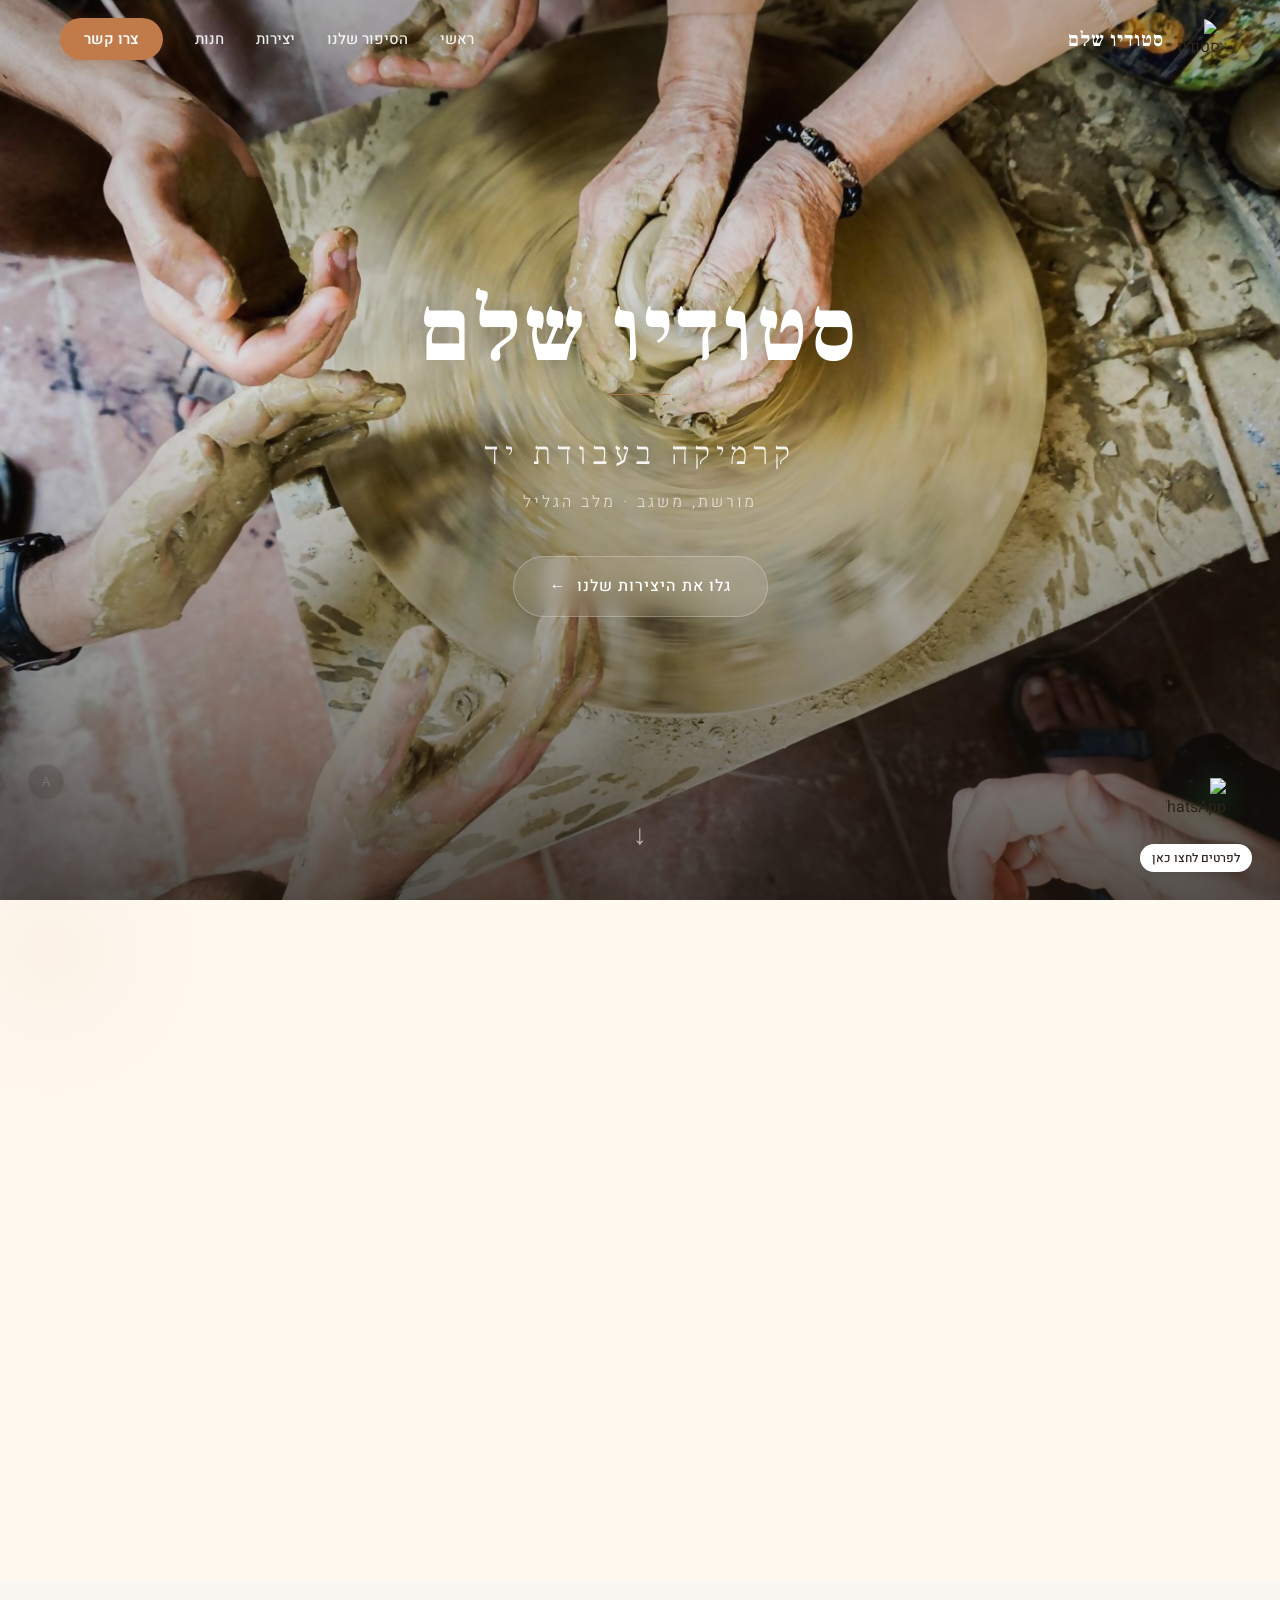
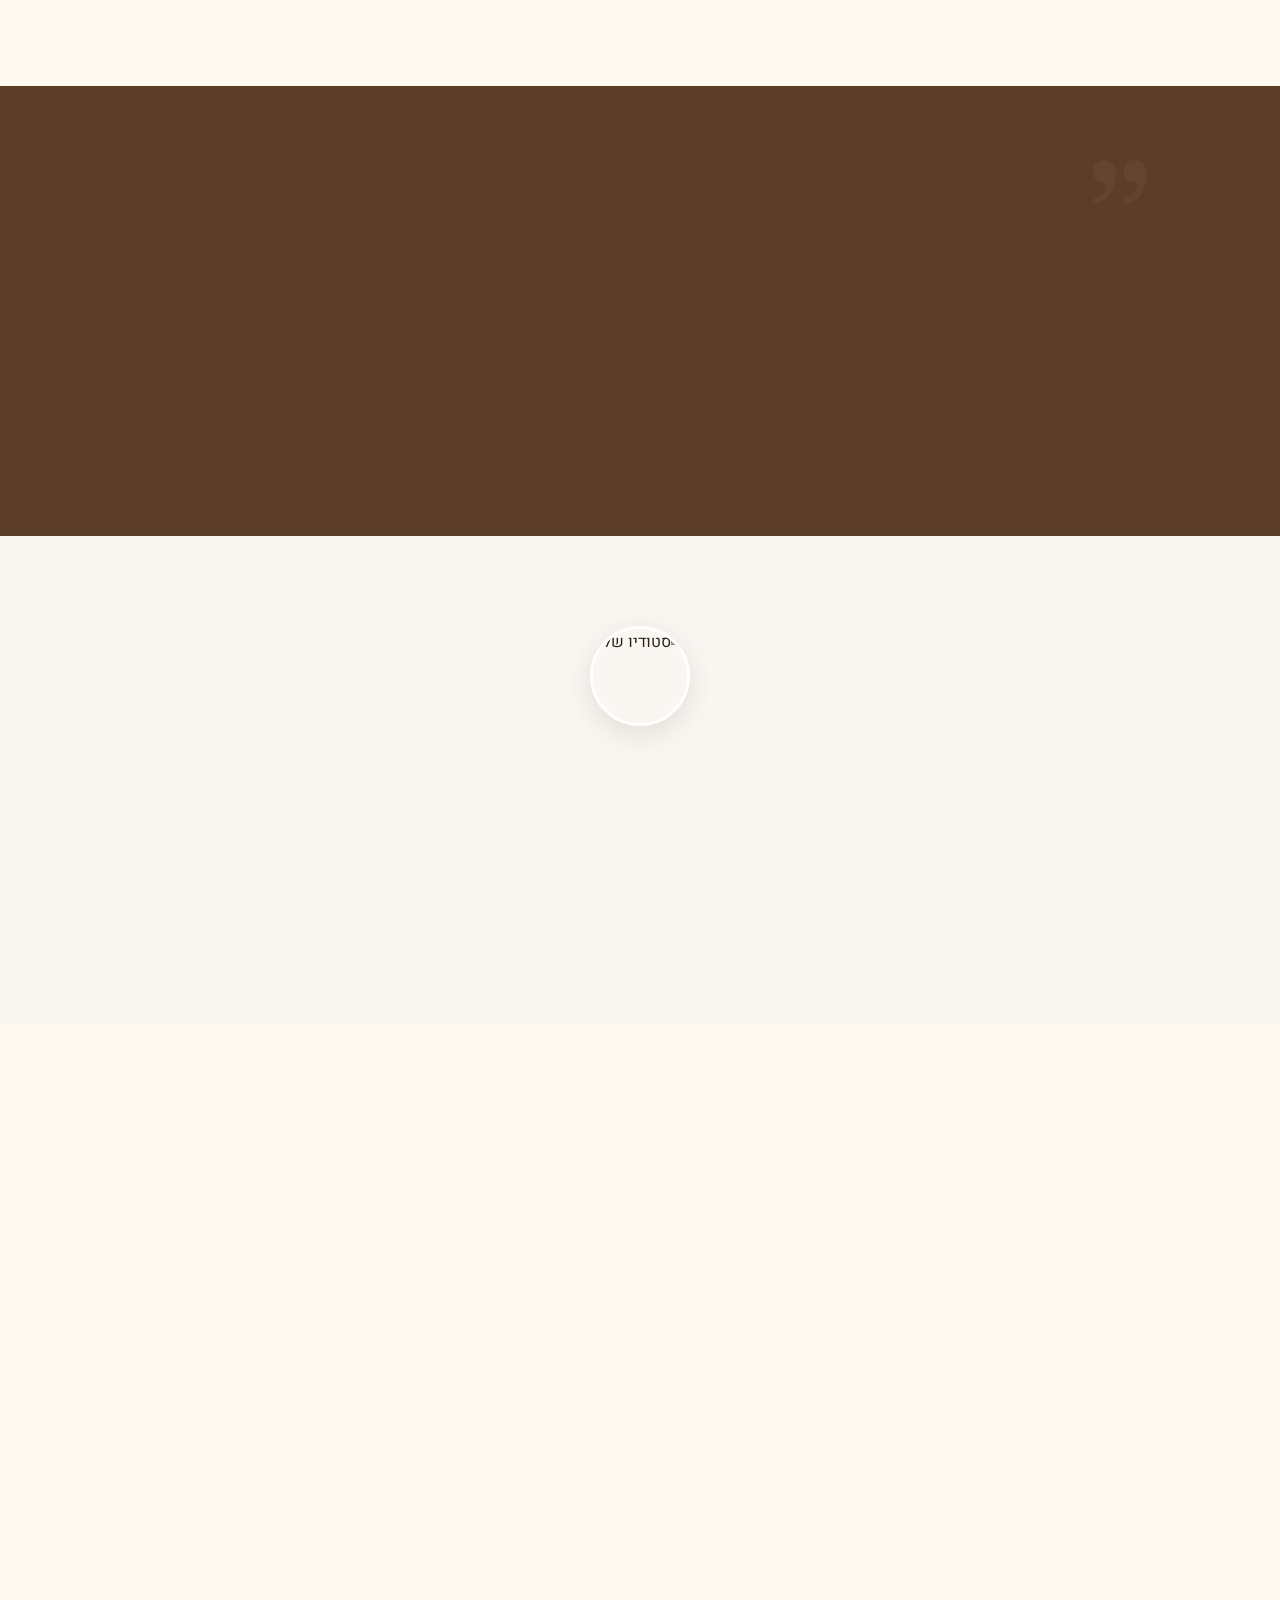
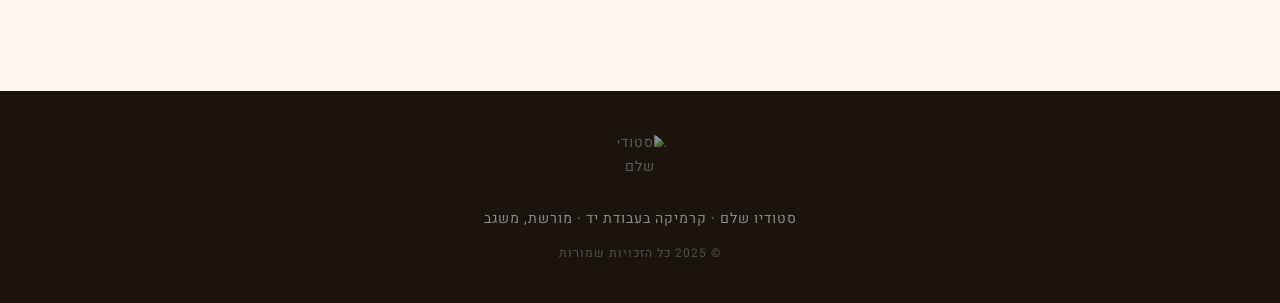
==== commit f8e1ec39: "Update index.html" ====
--- a/index.html
+++ b/index.html
@@ -71,8 +71,8 @@
           הידיים שלנו מעצבות על האובניים כלים ייחודיים — כל אחד עם אופי משלו, עם נשמה משלו.
         </p>
         <p class="reveal reveal-delay-3">
-          אנחנו מאמינים שכלי קרמיקה בעבודת יד מביא חמימות לכל בית. מהגלגול הראשון על האובניים,
-          דרך הציפוי וצריבה בכבשן — כל שלב נעשה באהבה, בסבלנות ובמחשבה.
+          אני מאמינה שכלי קרמיקה בעבודת יד מביא חמימות לכל בית. מהגלגול הראשון על האובניים,
+          דרך הגלזורה ועד השריפה בתנור — כל שלב נעשה באהבה, בסבלנות ובמחשבה.
         </p>
         <div class="about-stats reveal reveal-delay-4">
           <div class="about-stat">
@@ -633,6 +633,11 @@
   function buildDots() {
     const dotsContainer = document.getElementById('sliderDots');
     dotsContainer.innerHTML = '';
+    // If more than 10 products, hide dots completely — counter is enough
+    if (totalSlides > 10) {
+      dotsContainer.style.display = 'none';
+      return;
+    }
     for (let i = 0; i < totalSlides; i++) {
       const dot = document.createElement('span');
       dot.className = 'slider-dot' + (i === currentSlide ? ' active' : '');
@@ -726,4 +731,4 @@
 
 </body>
 
-</html>+</html>
--- a/styles.css
+++ b/styles.css
@@ -712,7 +712,8 @@
 .product img {
   width: 100%;
   height: 280px;
-  object-fit: cover;
+  object-fit: contain;
+  background: whitesmoke;
   transition: transform 0.8s var(--ease-premium);
 }
 
@@ -1030,8 +1031,8 @@
 #whatsappBtn {
   position: fixed;
   bottom: 28px;
-  left: 28px;
-  right: auto;
+   right: 28px;
+   left: auto;
   z-index: 2000;
   text-align: center;
   text-decoration: none;
@@ -1435,12 +1436,79 @@
     left: 4px;
   }
 
+  /* Contact — stack vertically on mobile */
   .contact-details {
-    gap: 24px;
+    flex-direction: column;
+    align-items: center;
+    gap: 28px;
+  }
+
+  .contact-detail {
+    width: 100%;
+    max-width: 280px;
+  }
+
+  .contact-detail-icon {
+    width: 50px;
+    height: 50px;
+  }
+
+  .contact-detail-icon svg {
+    width: 24px;
+    height: 24px;
+  }
+
+  /* Smaller WhatsApp on mobile */
+  #whatsappBtn {
+    bottom: 16px;
+    left: 16px;
+  }
+
+  #whatsappBtn img {
+    width: 50px;
+    height: 50px;
+  }
+
+  .whatsapp-text {
+    font-size: 11px;
+    padding: 3px 10px;
+  }
+
+  /* Admin button smaller on mobile */
+  #adminBtn {
+    bottom: 16px;
+    right: auto;
+    left: 76px;
+    width: 32px;
+    height: 32px;
+    font-size: 11px;
+  }
+
+  #addBtn {
+    bottom: 58px;
+    left: 16px;
+    width: 32px;
+    height: 32px;
+    font-size: 14px;
   }
 
   .quote-text {
     font-size: 22px;
+    padding: 0 16px;
+  }
+
+  /* Gallery section spacing */
+  .gallery-section {
+    padding-bottom: 40px;
+  }
+
+  /* Slider counter */
+  .slider-counter {
+    font-size: 15px;
+    font-weight: 600;
+    letter-spacing: 3px;
+    margin-top: 16px;
+    color: var(--clay-dark);
   }
 }
 
@@ -1485,4 +1553,4 @@
   body {
     background: white;
   }
-}+}
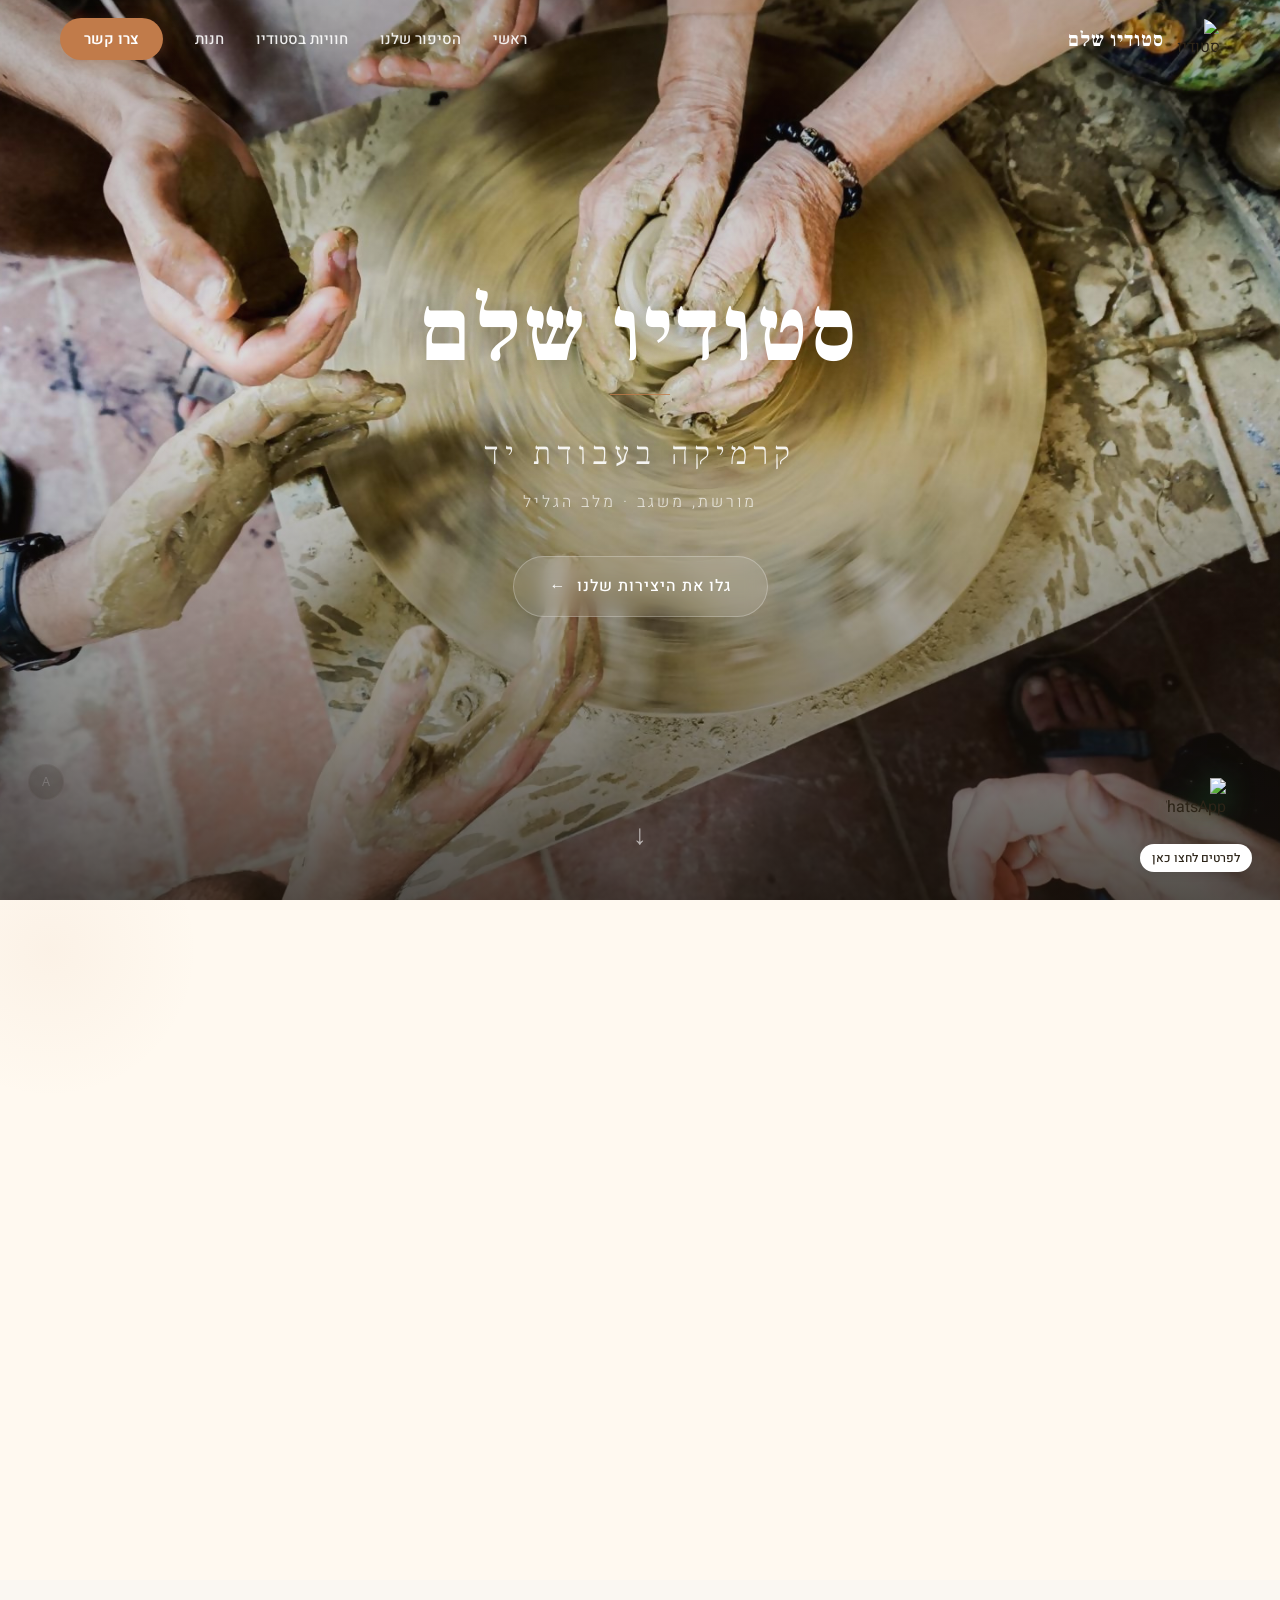
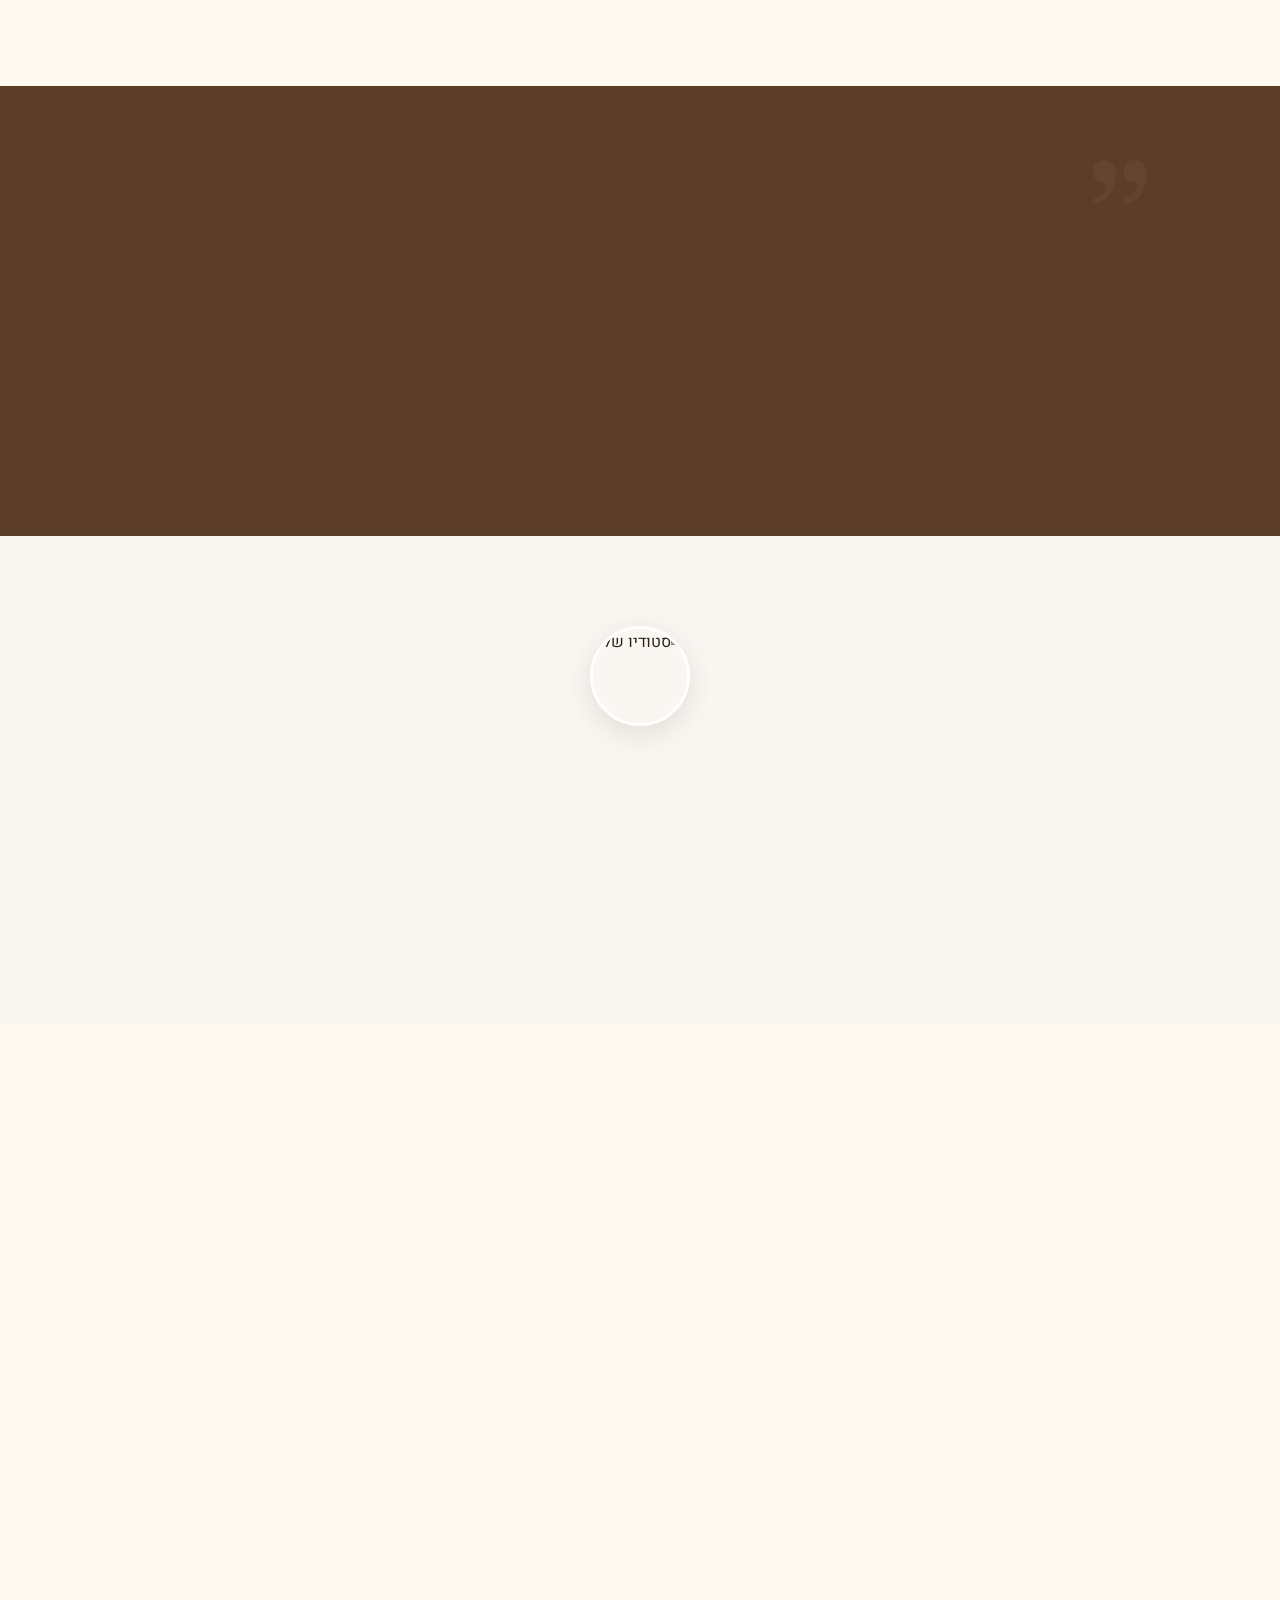
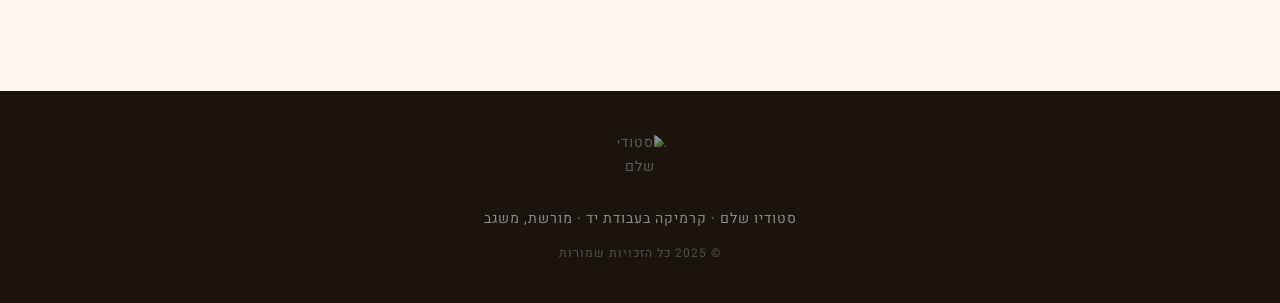
==== commit 67bce993: "Update index.html" ====
--- a/index.html
+++ b/index.html
@@ -28,7 +28,7 @@
     <ul class="nav-links" id="navLinks">
       <li><a href="#studio" onclick="closeNav()">ראשי</a></li>
       <li><a href="#about" onclick="closeNav()">הסיפור שלנו</a></li>
-      <li><a href="#showcase" onclick="closeNav()">יצירות</a></li>
+      <li><a href="#showcase" onclick="closeNav()">חוויות בסטודיו</a></li>
       <li><a href="#products" onclick="closeNav()">חנות</a></li>
       <li><a href="#contact" onclick="closeNav()" class="nav-cta">צרו קשר</a></li>
     </ul>
@@ -130,8 +130,8 @@
             <line x1="12" y1="2" x2="12" y2="22"/>
           </svg>
         </div>
-        <h3>צריבה בכבשן</h3>
-        <p>שריפה בטמפרטורות גבוהות בכבשן מיוחד, תהליך שהופך את החומר הגולמי ליצירה עמידה ויפה לשנים</p>
+        <h3>שריפה בתנור</h3>
+        <p>שריפה בטמפרטורות גבוהות בתנור מיוחד, תהליך שהופך את החומר הגולמי ליצירה עמידה ויפה לשנים</p>
       </div>
     </div>
   </section>
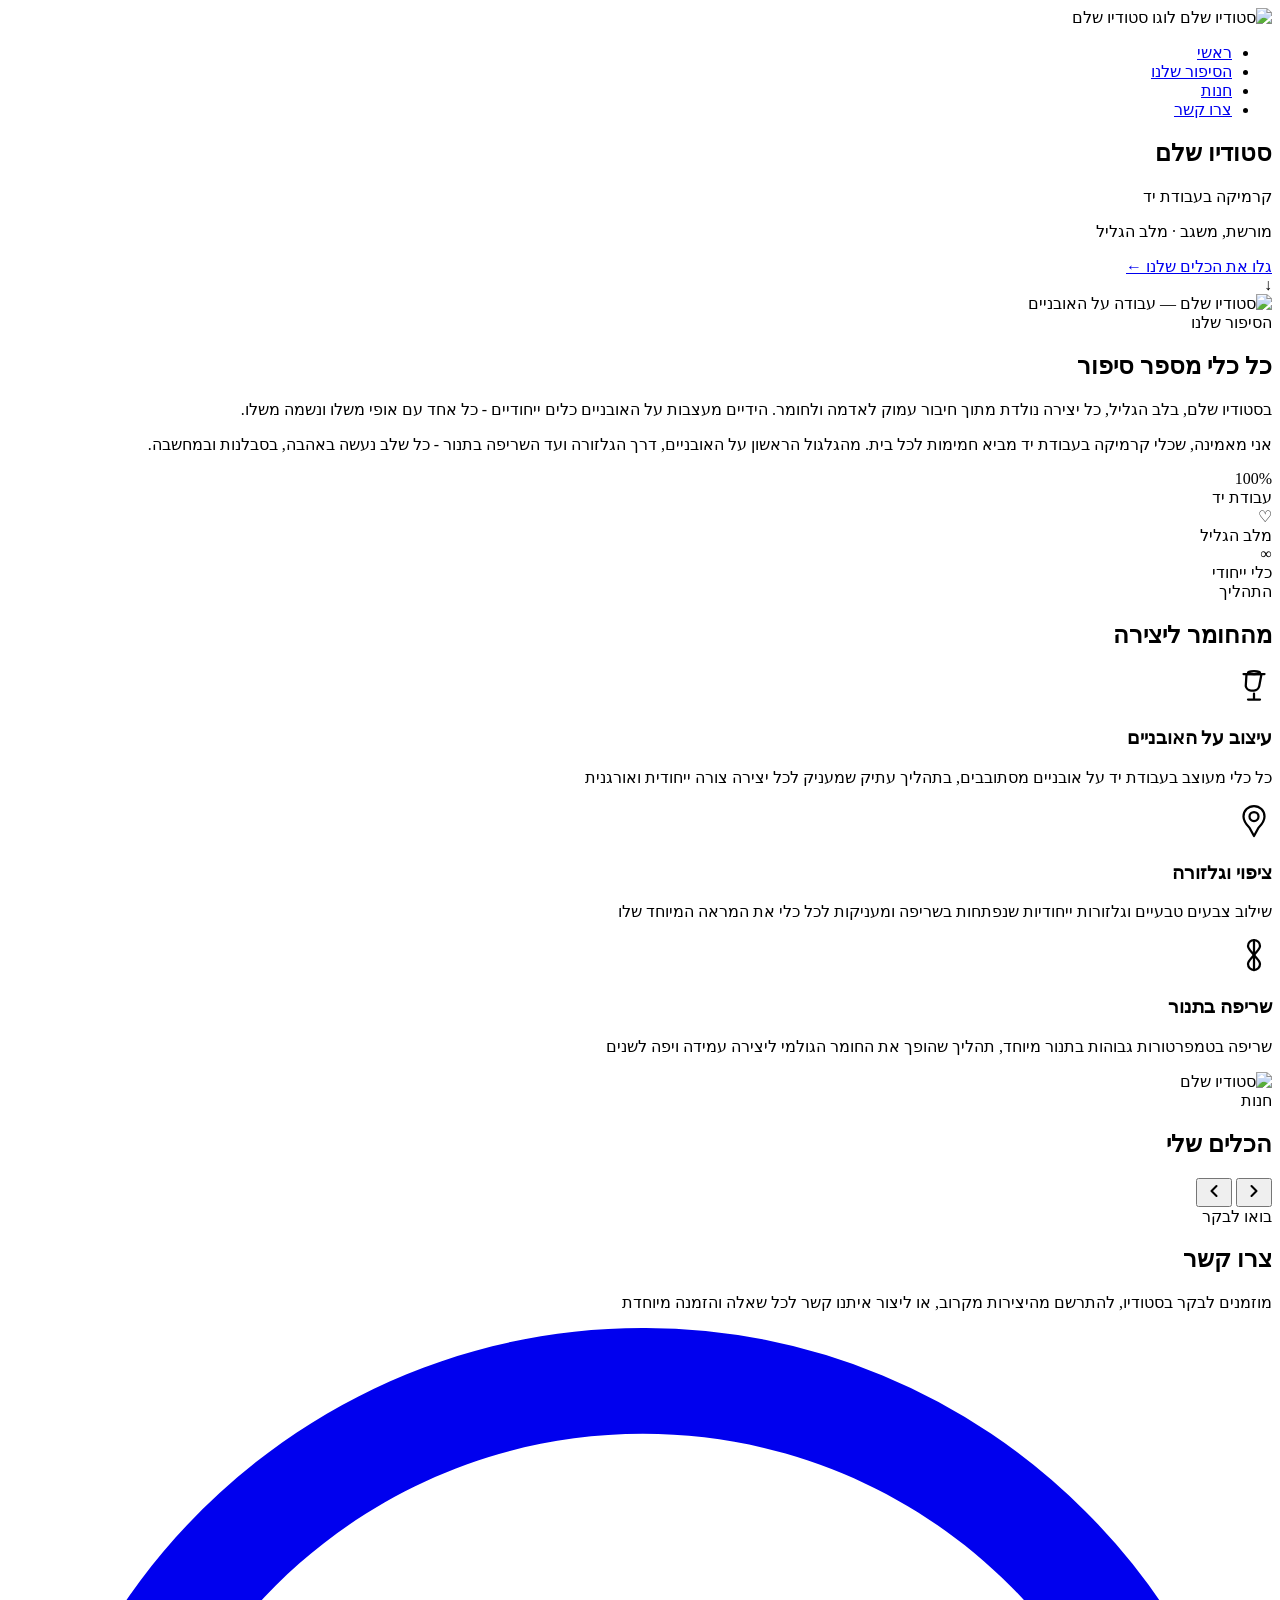
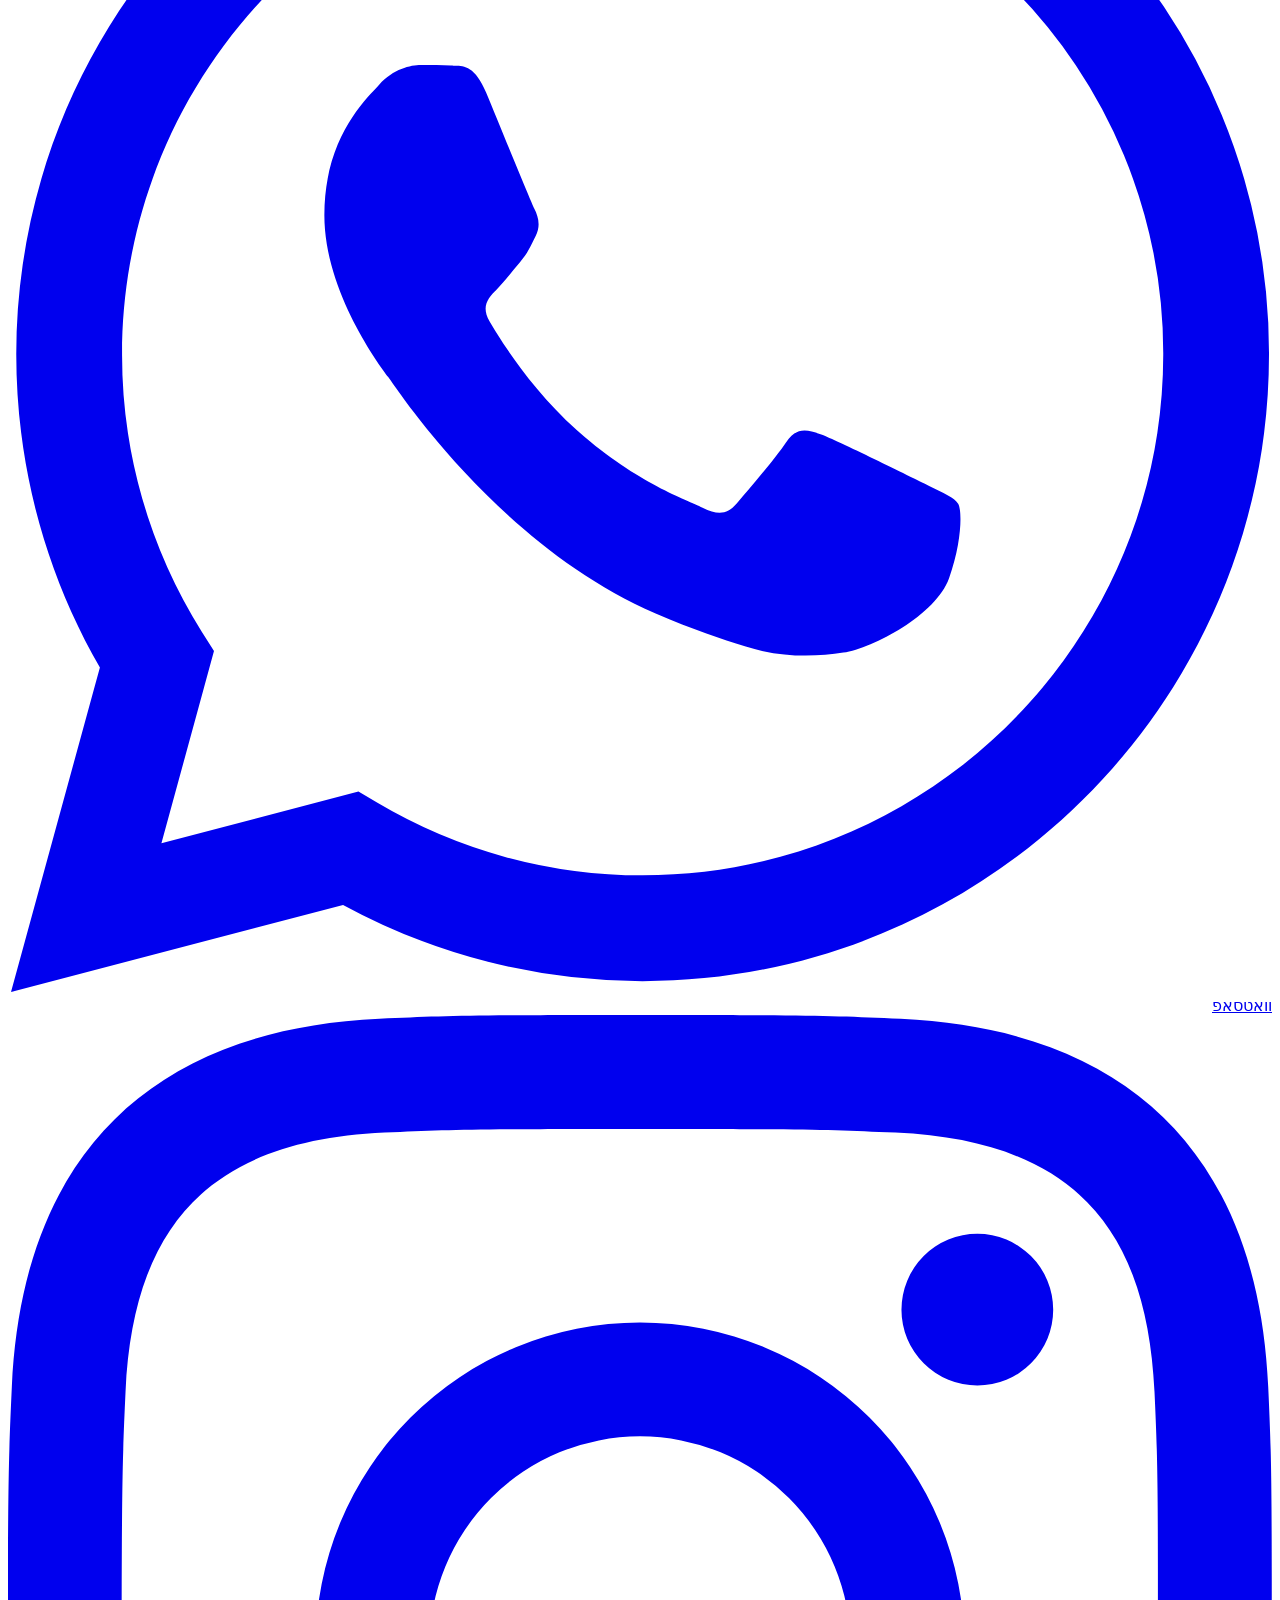
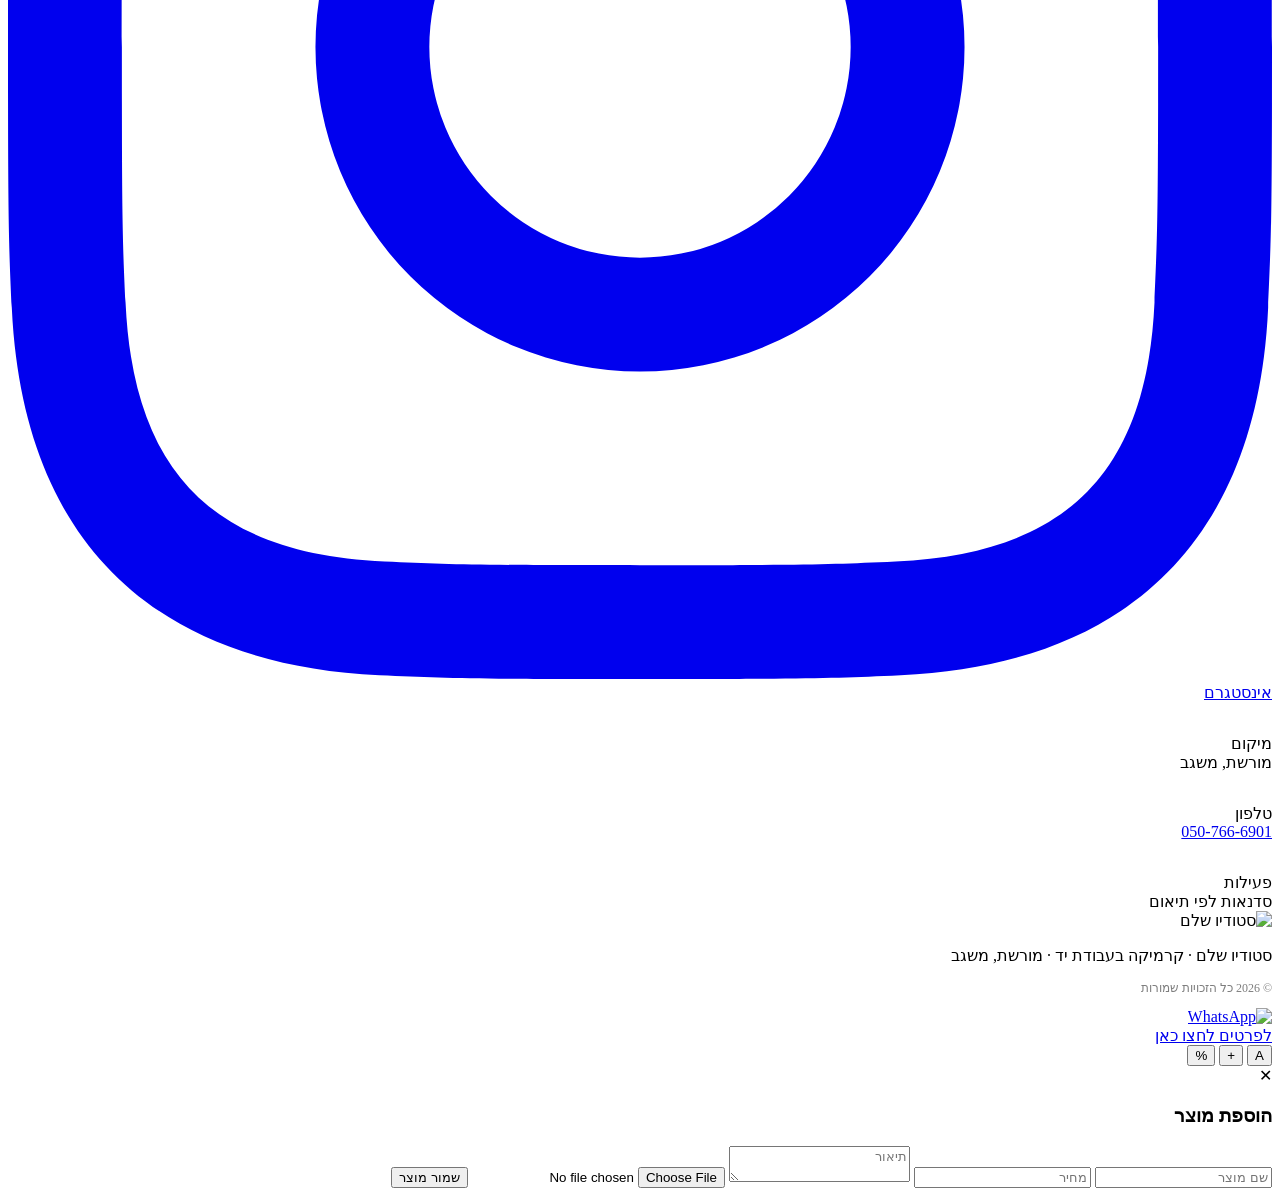
==== commit e92406e2: "Add files via upload" ====
--- a/index.html
+++ b/index.html
@@ -1,734 +1,783 @@
-<!DOCTYPE html>
-<html lang="he" dir="rtl">
-
-<head>
-  <meta charset="UTF-8">
-  <meta name="viewport" content="width=device-width, initial-scale=1.0">
-  <meta name="description" content="סטודיו שלם — קרמיקה בעבודת יד מלב הגליל. כלי קרמיקה ייחודיים, סדנאות יצירה וחוויות קדרות במורשת, משגב.">
-  <meta name="keywords" content="קרמיקה, קדרות, עבודת יד, סטודיו שלם, מורשת, משגב, סדנאות יצירה, כלי בית">
-  <meta name="theme-color" content="#5C3D28">
-
-  <title>סטודיו שלם | קרמיקה בעבודת יד</title>
-
-  <link rel="stylesheet" href="styles.css">
-  <link rel="icon" type="image/png" href="images/LOGO1.png">
-
-  <!-- Preload hero image -->
-  <link rel="preload" as="image" href="images/studio.jpeg">
-</head>
-
-<body>
-
-  <!-- ═══════════ NAVIGATION ═══════════ -->
-  <nav class="navbar" id="navbar">
-    <div class="nav-logo">
-      <img src="images/LOGO1.png" alt="סטודיו שלם לוגו">
-      <span class="nav-logo-text">סטודיו שלם</span>
-    </div>
-    <ul class="nav-links" id="navLinks">
-      <li><a href="#studio" onclick="closeNav()">ראשי</a></li>
-      <li><a href="#about" onclick="closeNav()">הסיפור שלנו</a></li>
-      <li><a href="#showcase" onclick="closeNav()">חוויות בסטודיו</a></li>
-      <li><a href="#products" onclick="closeNav()">חנות</a></li>
-      <li><a href="#contact" onclick="closeNav()" class="nav-cta">צרו קשר</a></li>
-    </ul>
-    <div class="nav-toggle" id="navToggle" onclick="toggleNav()">
-      <span></span>
-      <span></span>
-      <span></span>
-    </div>
-  </nav>
-
-  <!-- ═══════════ HERO ═══════════ -->
-  <section id="studio">
-    <div class="hero-bg" id="heroBg"></div>
-
-    <div class="studio-content">
-      <h1>סטודיו שלם</h1>
-      <div class="hero-divider"></div>
-      <p class="hero-subtitle">קרמיקה בעבודת יד</p>
-      <p class="hero-location">מורשת, משגב · מלב הגליל</p>
-      <a href="#showcase" class="hero-cta">
-        גלו את היצירות שלנו
-        <span>←</span>
-      </a>
-    </div>
-
-    <div class="scroll-arrow" onclick="scrollToSection('about')">↓</div>
-  </section>
-
-  <!-- ═══════════ ABOUT ═══════════ -->
-  <section class="about-section" id="about">
-    <div class="about-grid">
-      <div class="about-image-wrapper reveal">
-        <img src="images/studio.jpeg" alt="סטודיו שלם — עבודה על האובניים" loading="lazy">
-      </div>
-      <div class="about-text">
-        <div class="section-tag reveal">הסיפור שלנו</div>
-        <h2 class="reveal reveal-delay-1">כל כלי מספר סיפור</h2>
-        <p class="reveal reveal-delay-2">
-          בסטודיו שלם, בלב הגליל, כל יצירה נולדת מתוך חיבור עמוק לאדמה ולחומר.
-          הידיים שלנו מעצבות על האובניים כלים ייחודיים — כל אחד עם אופי משלו, עם נשמה משלו.
-        </p>
-        <p class="reveal reveal-delay-3">
-          אני מאמינה שכלי קרמיקה בעבודת יד מביא חמימות לכל בית. מהגלגול הראשון על האובניים,
-          דרך הגלזורה ועד השריפה בתנור — כל שלב נעשה באהבה, בסבלנות ובמחשבה.
-        </p>
-        <div class="about-stats reveal reveal-delay-4">
-          <div class="about-stat">
-            <div class="about-stat-number">100%</div>
-            <div class="about-stat-label">עבודת יד</div>
-          </div>
-          <div class="about-stat">
-            <div class="about-stat-number">♡</div>
-            <div class="about-stat-label">מלב הגליל</div>
-          </div>
-          <div class="about-stat">
-            <div class="about-stat-number">∞</div>
-            <div class="about-stat-label">כלי ייחודי</div>
-          </div>
-        </div>
-      </div>
-    </div>
-  </section>
-
-  <!-- ═══════════ PROCESS ═══════════ -->
-  <section class="process-section" id="process">
-    <div class="section-header">
-      <div class="section-tag reveal">התהליך</div>
-      <h2 class="section-title reveal reveal-delay-1">מהחומר ליצירה</h2>
-      <div class="section-line reveal reveal-delay-2"></div>
-    </div>
-
-    <div class="process-grid">
-      <div class="process-card reveal">
-        <div class="process-icon">
-          <svg width="36" height="36" viewBox="0 0 24 24" fill="none" stroke="currentColor" stroke-width="1.5" stroke-linecap="round" stroke-linejoin="round">
-            <path d="M8 21h8M12 17v4M7 4h10l-1.5 8c-.3 1.7-1.8 3-3.5 3h-2c-1.7 0-3.2-1.3-3.5-3L7 4z"/>
-            <path d="M5 4h14"/>
-            <ellipse cx="12" cy="3" rx="4" ry="1"/>
-          </svg>
-        </div>
-        <h3>עיצוב על האובניים</h3>
-        <p>כל כלי מעוצב בעבודת יד על אובניים מסתובבים, בתהליך עתיק שמעניק לכל יצירה צורה ייחודית ואורגנית</p>
-      </div>
-      <div class="process-card reveal reveal-delay-1">
-        <div class="process-icon">
-          <svg width="36" height="36" viewBox="0 0 24 24" fill="none" stroke="currentColor" stroke-width="1.5" stroke-linecap="round" stroke-linejoin="round">
-            <path d="M12 2a7 7 0 0 0-7 7c0 3 2 5.5 4 7.5L12 22l3-5.5c2-2 4-4.5 4-7.5a7 7 0 0 0-7-7z"/>
-            <circle cx="12" cy="9" r="3"/>
-          </svg>
-        </div>
-        <h3>ציפוי וגלזורה</h3>
-        <p>שילוב צבעים טבעיים וגלזורות ייחודיות שנפתחות בשריפה ומעניקות לכל כלי את המראה המיוחד שלו</p>
-      </div>
-      <div class="process-card reveal reveal-delay-2">
-        <div class="process-icon">
-          <svg width="36" height="36" viewBox="0 0 24 24" fill="none" stroke="currentColor" stroke-width="1.5" stroke-linecap="round" stroke-linejoin="round">
-            <path d="M12 12c-2-2.67-4-4-4-6a4 4 0 0 1 8 0c0 2-2 3.33-4 6z"/>
-            <path d="M12 12c2 2.67 4 4 4 6a4 4 0 0 1-8 0c0-2 2-3.33 4-6z"/>
-            <line x1="12" y1="2" x2="12" y2="22"/>
-          </svg>
-        </div>
-        <h3>שריפה בתנור</h3>
-        <p>שריפה בטמפרטורות גבוהות בתנור מיוחד, תהליך שהופך את החומר הגולמי ליצירה עמידה ויפה לשנים</p>
-      </div>
-    </div>
-  </section>
-
-  <!-- ═══════════ SHOWCASE GALLERY ═══════════ -->
-  <section class="showcase-section" id="showcase">
-    <div class="section-header">
-      <div class="section-tag reveal">גלריה</div>
-      <h2 class="section-title reveal reveal-delay-1">יצירות נבחרות</h2>
-      <div class="section-line reveal reveal-delay-2"></div>
-    </div>
-
-    <div class="showcase-grid reveal">
-      <div class="showcase-item">
-        <img src="images/item43.jpeg" alt="קנקן מעוטר בפרחים" loading="lazy">
-      </div>
-      <div class="showcase-item">
-        <img src="images/item1.jpeg" alt="מגשי קרמיקה עם לבנדר" loading="lazy">
-      </div>
-      <div class="showcase-item">
-        <img src="images/item2.jpeg" alt="אגרטל מעוטר" loading="lazy">
-      </div>
-      <div class="showcase-item">
-        <img src="images/item42.jpeg" alt="אגרטל פרחים" loading="lazy">
-      </div>
-      <div class="showcase-item">
-        <img src="images/item21.jpeg" alt="סיר קרמיקה" loading="lazy">
-      </div>
-      <div class="showcase-item">
-        <img src="images/item38.jpeg" alt="כלי מטבח" loading="lazy">
-      </div>
-    </div>
-  </section>
-
-  <!-- ═══════════ QUOTE ═══════════ -->
-  <section class="quote-section">
-    <p class="quote-text reveal">
-      ״כל כלי שיוצא מהסטודיו נושא בתוכו את החום של הידיים שעיצבו אותו,
-      את האש שחישלה אותו, ואת האהבה שליוותה אותו מהרגע הראשון״
-    </p>
-    <span class="quote-author reveal reveal-delay-1">— סטודיו שלם</span>
-  </section>
-
-  <!-- ═══════════ PRODUCTS (Firebase) ═══════════ -->
-  <section class="gallery-section" id="products">
-    <div class="section-header">
-      <div class="logo-container">
-        <img src="images/LOGO1.png" class="studio-logo" alt="סטודיו שלם">
-      </div>
-      <div class="section-tag reveal">חנות</div>
-      <h2 class="section-title reveal reveal-delay-1">הכלים שלנו</h2>
-      <div class="section-line reveal reveal-delay-2"></div>
-    </div>
-
-    <div class="gallery-wrapper">
-      <div id="gallery"></div>
-      <!-- Slider Controls (mobile only) -->
-      <button class="slider-btn slider-prev" id="sliderPrev" aria-label="הקודם">
-        <svg width="20" height="20" viewBox="0 0 24 24" fill="none" stroke="currentColor" stroke-width="2.5" stroke-linecap="round" stroke-linejoin="round"><polyline points="9 18 15 12 9 6"/></svg>
-      </button>
-      <button class="slider-btn slider-next" id="sliderNext" aria-label="הבא">
-        <svg width="20" height="20" viewBox="0 0 24 24" fill="none" stroke="currentColor" stroke-width="2.5" stroke-linecap="round" stroke-linejoin="round"><polyline points="15 18 9 12 15 6"/></svg>
-      </button>
-    </div>
-    <div class="slider-dots" id="sliderDots"></div>
-    <div class="slider-counter" id="sliderCounter"></div>
-  </section>
-
-  <!-- ═══════════ CONTACT ═══════════ -->
-  <section class="contact-section" id="contact">
-    <div class="section-header">
-      <div class="section-tag reveal">בואו לבקר</div>
-      <h2 class="section-title reveal reveal-delay-1">צרו קשר</h2>
-      <div class="section-line reveal reveal-delay-2"></div>
-    </div>
-
-    <div class="contact-info">
-      <p class="reveal">
-        מוזמנים לבקר בסטודיו, להתרשם מהיצירות מקרוב,
-        או ליצור איתנו קשר לכל שאלה והזמנה מיוחדת
-      </p>
-
-      <a href="https://wa.me/972507666901" target="_blank" class="contact-whatsapp reveal reveal-delay-1">
-        <svg viewBox="0 0 24 24" fill="currentColor">
-          <path d="M17.472 14.382c-.297-.149-1.758-.867-2.03-.967-.273-.099-.471-.148-.67.15-.197.297-.767.966-.94 1.164-.173.199-.347.223-.644.075-.297-.15-1.255-.463-2.39-1.475-.883-.788-1.48-1.761-1.653-2.059-.173-.297-.018-.458.13-.606.134-.133.298-.347.446-.52.149-.174.198-.298.298-.497.099-.198.05-.371-.025-.52-.075-.149-.669-1.612-.916-2.207-.242-.579-.487-.5-.669-.51-.173-.008-.371-.01-.57-.01-.198 0-.52.074-.792.372-.272.297-1.04 1.016-1.04 2.479 0 1.462 1.065 2.875 1.213 3.074.149.198 2.096 3.2 5.077 4.487.709.306 1.262.489 1.694.625.712.227 1.36.195 1.871.118.571-.085 1.758-.719 2.006-1.413.248-.694.248-1.289.173-1.413-.074-.124-.272-.198-.57-.347m-5.421 7.403h-.004a9.87 9.87 0 01-5.031-1.378l-.361-.214-3.741.982.998-3.648-.235-.374a9.86 9.86 0 01-1.51-5.26c.001-5.45 4.436-9.884 9.888-9.884 2.64 0 5.122 1.03 6.988 2.898a9.825 9.825 0 012.893 6.994c-.003 5.45-4.437 9.884-9.885 9.884m8.413-18.297A11.815 11.815 0 0012.05 0C5.495 0 .16 5.335.157 11.892c0 2.096.547 4.142 1.588 5.945L.057 24l6.305-1.654a11.882 11.882 0 005.683 1.448h.005c6.554 0 11.89-5.335 11.893-11.893a11.821 11.821 0 00-3.48-8.413z"/>
-        </svg>
-        דברו איתנו בוואטסאפ
-      </a>
-
-      <div class="contact-details reveal reveal-delay-2">
-        <div class="contact-detail">
-          <div class="contact-detail-icon">
-            <svg width="28" height="28" viewBox="0 0 24 24" fill="none" stroke="var(--terracotta)" stroke-width="1.8" stroke-linecap="round" stroke-linejoin="round">
-              <path d="M21 10c0 7-9 13-9 13s-9-6-9-13a9 9 0 0 1 18 0z"/>
-              <circle cx="12" cy="10" r="3"/>
-            </svg>
-          </div>
-          <div class="contact-detail-label">מיקום</div>
-          <div class="contact-detail-value">מורשת, משגב</div>
-        </div>
-        <div class="contact-detail">
-          <div class="contact-detail-icon">
-            <svg width="28" height="28" viewBox="0 0 24 24" fill="none" stroke="var(--terracotta)" stroke-width="1.8" stroke-linecap="round" stroke-linejoin="round">
-              <path d="M22 16.92v3a2 2 0 0 1-2.18 2 19.79 19.79 0 0 1-8.63-3.07 19.5 19.5 0 0 1-6-6 19.79 19.79 0 0 1-3.07-8.67A2 2 0 0 1 4.11 2h3a2 2 0 0 1 2 1.72c.127.96.361 1.903.7 2.81a2 2 0 0 1-.45 2.11L8.09 9.91a16 16 0 0 0 6 6l1.27-1.27a2 2 0 0 1 2.11-.45c.907.339 1.85.573 2.81.7A2 2 0 0 1 22 16.92z"/>
-            </svg>
-          </div>
-          <div class="contact-detail-label">טלפון</div>
-          <div class="contact-detail-value"><a href="tel:+972507666901">050-766-6901</a></div>
-        </div>
-        <div class="contact-detail">
-          <div class="contact-detail-icon">
-            <svg width="28" height="28" viewBox="0 0 24 24" fill="none" stroke="var(--terracotta)" stroke-width="1.8" stroke-linecap="round" stroke-linejoin="round">
-              <rect x="3" y="4" width="18" height="18" rx="2" ry="2"/>
-              <line x1="16" y1="2" x2="16" y2="6"/>
-              <line x1="8" y1="2" x2="8" y2="6"/>
-              <line x1="3" y1="10" x2="21" y2="10"/>
-            </svg>
-          </div>
-          <div class="contact-detail-label">פעילות</div>
-          <div class="contact-detail-value">סדנאות לפי תיאום</div>
-        </div>
-      </div>
-    </div>
-  </section>
-
-  <!-- ═══════════ FOOTER ═══════════ -->
-  <footer class="site-footer">
-    <img src="images/LOGO1.png" class="footer-logo" alt="סטודיו שלם">
-    <p>סטודיו שלם · קרמיקה בעבודת יד · מורשת, משגב</p>
-    <p style="margin-top:12px; font-size:12px; opacity:0.5;">© 2025 כל הזכויות שמורות</p>
-  </footer>
-
-  <!-- ═══════════ FLOATING WHATSAPP ═══════════ -->
-  <a id="whatsappBtn"
-    href="https://wa.me/972507666901"
-    target="_blank">
-    <img src="images/whatsapp.svg" alt="WhatsApp">
-    <div class="whatsapp-text">לפרטים לחצו כאן</div>
-  </a>
-
-  <!-- ═══════════ ADMIN BUTTONS ═══════════ -->
-  <button id="adminBtn" onclick="adminLogin()">A</button>
-  <button id="addBtn" onclick="showAddForm()">+</button>
-
-  <!-- ═══════════ MODAL (Admin) ═══════════ -->
-  <div id="modal" class="modal">
-    <div class="modal-card">
-      <span id="close">✕</span>
-      <img id="modal-img">
-      <h2 id="modal-name"></h2>
-      <p id="modal-desc"></p>
-      <h3 id="modal-price"></h3>
-      <div id="modal-stock"></div>
-      <div id="adminArea"></div>
-    </div>
-  </div>
-
-  <!-- ═══════════ ADD FORM ═══════════ -->
-  <div id="addForm">
-    <h3>הוספת מוצר</h3>
-    <input id="newName" placeholder="שם מוצר">
-    <input id="newPrice" type="number" placeholder="מחיר">
-    <textarea id="newDesc" placeholder="תיאור"></textarea>
-    <input type="file" id="newImage" accept="image/*">
-    <button onclick="saveNewProduct()">שמור מוצר</button>
-  </div>
-
-  <!-- ═══════════ SCRIPTS ═══════════ -->
-  <script type="module">
-
-  import { initializeApp } from "https://www.gstatic.com/firebasejs/10.7.1/firebase-app.js";
-  import {
-    getFirestore,
-    collection,
-    getDocs,
-    doc,
-    updateDoc,
-    addDoc,
-    deleteDoc
-  } from "https://www.gstatic.com/firebasejs/10.7.1/firebase-firestore.js";
-
-  const firebaseConfig = {
-    apiKey:"AIzaSyCqi32tyPHflqnqvTZfBPf_SPqQdvKrq_A",
-    authDomain:"studioshalem-ba925.firebaseapp.com",
-    projectId:"studioshalem-ba925",
-    storageBucket:"studioshalem-ba925.firebasestorage.app",
-    messagingSenderId:"488962069403",
-    appId:"1:488962069403:web:83e7eb50756cf40436873e"
-  };
-
-  const app = initializeApp(firebaseConfig);
-  const db = getFirestore(app);
-
-  let adminMode = false;
-  let products = [];
-  let imageIndex = 0;
-  let imageList = [];
-
-  let modal = document.getElementById("modal");
-  let modalImg = document.getElementById("modal-img");
-  let modalName = document.getElementById("modal-name");
-  let modalDesc = document.getElementById("modal-desc");
-  let modalPrice = document.getElementById("modal-price");
-  let modalStock = document.getElementById("modal-stock");
-  let adminArea = document.getElementById("adminArea");
-
-  document.getElementById("close").onclick = closeModal;
-
-  function closeModal() {
-    modal.style.display = "none";
-    document.body.classList.remove("modal-open");
-  }
-
-  document.addEventListener("keydown", function(e) {
-    if (e.key === "Escape") closeModal();
-  });
-
-  async function loadProducts() {
-    const snapshot = await getDocs(collection(db, "products"));
-    products = [];
-    let html = "";
-
-    snapshot.forEach(docSnap => {
-      let p = docSnap.data();
-      p.id = docSnap.id;
-      products.push(p);
-
-      let status = p.stock ? "במלאי" : "אזל";
-      let className = p.stock ? "instock" : "outstock";
-
-      html += `
-        <div class="product" ${adminMode ? `onclick="openProduct('${p.id}')"` : ""}>
-          <img src="${p.image}" alt="${p.name}" loading="lazy">
-          <div class="product-info">
-            <div class="name">${p.name}</div>
-            <div class="description">${p.description}</div>
-            <div class="price">₪${p.price}</div>
-            <div class="status ${className}">${status}</div>
-          </div>
-        </div>
-      `;
-    });
-
-    document.getElementById("gallery").innerHTML = html;
-  }
-
-  loadProducts();
-
-  window.adminLogin = function() {
-    let pass = prompt("סיסמת מנהל");
-    if (pass === "Hadar7666") {
-      adminMode = true;
-      alert("מצב מנהל הופעל");
-      document.getElementById("addBtn").style.display = "flex";
-      loadProducts();
-    }
-  };
-
-  window.openProduct = function(id) {
-    let p = products.find(x => x.id === id);
-    modal.style.display = "flex";
-    document.body.classList.add("modal-open");
-
-    let baseImage = p.image;
-    imageList = [baseImage];
-    let second = baseImage.replace(".jpeg", "_2.jpeg");
-    let third = baseImage.replace(".jpeg", "_3.jpeg");
-    imageList.push(second);
-    imageList.push(third);
-    imageIndex = 0;
-
-    modalImg.src = imageList[imageIndex];
-    modalImg.onclick = nextImage;
-    modalStock.innerText = p.stock ? "במלאי" : "אזל";
-
-    modalName.innerHTML = `<input id="editName" value="${p.name}">`;
-    modalDesc.innerHTML = `<textarea id="editDesc">${p.description}</textarea>`;
-    modalPrice.innerHTML = `<input id="editPrice" type="number" value="${p.price}">`;
-
-    adminArea.innerHTML = `
-      <button onclick="saveChanges('${id}')">שמור</button>
-      <button onclick="toggleStock('${id}')">שנה מלאי</button>
-      <button onclick="changeImage('${id}')">שנה תמונה</button>
-      <button onclick="deleteProduct('${id}')">מחק מוצר</button>
-    `;
-  };
-
-  window.saveChanges = async function(id) {
-    let newName = document.getElementById("editName").value;
-    let newDesc = document.getElementById("editDesc").value;
-    let newPrice = document.getElementById("editPrice").value;
-
-    await updateDoc(doc(db, "products", id), {
-      name: newName,
-      description: newDesc,
-      price: Number(newPrice)
-    });
-
-    alert("נשמר");
-    loadProducts();
-  };
-
-  window.toggleStock = async function(id) {
-    let product = products.find(p => p.id === id);
-    await updateDoc(doc(db, "products", id), {
-      stock: !product.stock
-    });
-    loadProducts();
-  };
-
-  window.changeImage = function(id) {
-    let input = document.createElement("input");
-    input.type = "file";
-    input.accept = "image/*";
-
-    input.onchange = function() {
-      let file = input.files[0];
-      let reader = new FileReader();
-
-      reader.onload = function() {
-        updateDoc(doc(db, "products", id), {
-          image: reader.result
-        }).then(() => {
-          alert("התמונה עודכנה");
-          loadProducts();
-        });
-      };
-
-      reader.readAsDataURL(file);
-    };
-
-    input.click();
-  };
-
-  window.deleteProduct = function(id) {
-    if (!confirm("למחוק מוצר?")) return;
-    deleteDoc(doc(db, "products", id)).then(() => {
-      alert("המוצר נמחק");
-      closeModal();
-      loadProducts();
-    });
-  };
-
-  function nextImage() {
-    imageIndex++;
-    if (imageIndex >= imageList.length) {
-      imageIndex = 0;
-    }
-    modalImg.src = imageList[imageIndex];
-  }
-
-  window.showAddForm = function() {
-    document.getElementById("addForm").style.display = "block";
-  };
-
-  window.saveNewProduct = function() {
-    let name = document.getElementById("newName").value;
-    let price = document.getElementById("newPrice").value;
-    let desc = document.getElementById("newDesc").value;
-    let file = document.getElementById("newImage").files[0];
-    let reader = new FileReader();
-
-    reader.onload = function() {
-      addDoc(collection(db, "products"), {
-        name: name,
-        description: desc,
-        price: Number(price),
-        image: reader.result,
-        stock: true
-      }).then(() => {
-        alert("המוצר נוסף");
-        loadProducts();
-        document.getElementById("addForm").style.display = "none";
-      });
-    };
-
-    reader.readAsDataURL(file);
-  };
-
-  // ═══════════ Scroll Reveal Animation ═══════════
-  const revealObserver = new IntersectionObserver((entries) => {
-    entries.forEach(entry => {
-      if (entry.isIntersecting) {
-        entry.target.classList.add('visible');
-      }
-    });
-  }, {
-    threshold: 0.15,
-    rootMargin: '0px 0px -40px 0px'
-  });
-
-  document.querySelectorAll('.reveal').forEach(el => {
-    revealObserver.observe(el);
-  });
-
-  // ═══════════ Navbar Scroll Effect ═══════════
-  const navbar = document.getElementById('navbar');
-  let lastScroll = 0;
-
-  window.addEventListener('scroll', () => {
-    const scrollY = window.scrollY;
-
-    if (scrollY > 80) {
-      navbar.classList.add('scrolled');
-    } else {
-      navbar.classList.remove('scrolled');
-    }
-
-    lastScroll = scrollY;
-  });
-
-  // ═══════════ Hero Parallax ═══════════
-  const heroBg = document.getElementById('heroBg');
-  window.addEventListener('scroll', () => {
-    if (window.scrollY < window.innerHeight) {
-      const translateY = window.scrollY * 0.4;
-      heroBg.style.transform = `scale(1.05) translateY(${translateY}px)`;
-    }
-  });
-
-  // Trigger initial hero zoom-in
-  setTimeout(() => {
-    heroBg.style.transform = 'scale(1)';
-  }, 100);
-
-  // ═══════════ Smooth Navigation ═══════════
-  window.scrollToSection = function(id) {
-    document.getElementById(id).scrollIntoView({ behavior: 'smooth' });
-  };
-
-  // ═══════════ Mobile Nav ═══════════
-  window.toggleNav = function() {
-    document.getElementById('navLinks').classList.toggle('open');
-  };
-
-  window.closeNav = function() {
-    document.getElementById('navLinks').classList.remove('open');
-  };
-
-  // ═══════════ Product Slider (Mobile) ═══════════
-  let currentSlide = 0;
-  let totalSlides = 0;
-  let isMobileSlider = false;
-  let touchStartX = 0;
-  let touchEndX = 0;
-
-  function isMobileView() {
-    return window.innerWidth <= 700;
-  }
-
-  function initSlider() {
-    const gallery = document.getElementById('gallery');
-    const items = gallery.querySelectorAll('.product');
-    totalSlides = items.length;
-
-    if (totalSlides === 0) return;
-
-    if (isMobileView()) {
-      isMobileSlider = true;
-      gallery.classList.add('slider-mode');
-      currentSlide = 0;
-      updateSlider();
-      buildDots();
-      updateCounter();
-      showSliderControls(true);
-    } else {
-      isMobileSlider = false;
-      gallery.classList.remove('slider-mode');
-      items.forEach(item => {
-        item.style.transform = '';
-        item.style.opacity = '';
-      });
-      showSliderControls(false);
-    }
-  }
-
-  function updateSlider() {
-    const gallery = document.getElementById('gallery');
-    const items = gallery.querySelectorAll('.product');
-    if (items.length === 0) return;
-
-    items.forEach((item, i) => {
-      if (i === currentSlide) {
-        item.style.opacity = '1';
-        item.style.transform = 'translateX(0)';
-        item.style.position = 'relative';
-        item.style.display = 'flex';
-      } else {
-        item.style.opacity = '0';
-        item.style.position = 'absolute';
-        item.style.display = 'none';
-      }
-    });
-
-    updateDots();
-    updateCounter();
-  }
-
-  function buildDots() {
-    const dotsContainer = document.getElementById('sliderDots');
-    dotsContainer.innerHTML = '';
-    // If more than 10 products, hide dots completely — counter is enough
-    if (totalSlides > 10) {
-      dotsContainer.style.display = 'none';
-      return;
-    }
-    for (let i = 0; i < totalSlides; i++) {
-      const dot = document.createElement('span');
-      dot.className = 'slider-dot' + (i === currentSlide ? ' active' : '');
-      dot.onclick = () => { currentSlide = i; updateSlider(); };
-      dotsContainer.appendChild(dot);
-    }
-  }
-
-  function updateDots() {
-    const dots = document.querySelectorAll('.slider-dot');
-    dots.forEach((dot, i) => {
-      dot.classList.toggle('active', i === currentSlide);
-    });
-  }
-
-  function updateCounter() {
-    const counter = document.getElementById('sliderCounter');
-    if (totalSlides > 0) {
-      counter.textContent = `${currentSlide + 1} / ${totalSlides}`;
-    }
-  }
-
-  function showSliderControls(show) {
-    const prev = document.getElementById('sliderPrev');
-    const next = document.getElementById('sliderNext');
-    const dots = document.getElementById('sliderDots');
-    const counter = document.getElementById('sliderCounter');
-
-    if (prev) prev.style.display = show ? 'flex' : 'none';
-    if (next) next.style.display = show ? 'flex' : 'none';
-    if (dots) dots.style.display = show ? 'flex' : 'none';
-    if (counter) counter.style.display = show ? 'block' : 'none';
-  }
-
-  function nextSlide() {
-    if (totalSlides === 0) return;
-    currentSlide = (currentSlide + 1) % totalSlides;
-    updateSlider();
-  }
-
-  function prevSlide() {
-    if (totalSlides === 0) return;
-    currentSlide = (currentSlide - 1 + totalSlides) % totalSlides;
-    updateSlider();
-  }
-
-  // Button listeners
-  document.getElementById('sliderPrev').addEventListener('click', prevSlide);
-  document.getElementById('sliderNext').addEventListener('click', nextSlide);
-
-  // Touch/Swipe support
-  const galleryEl = document.getElementById('gallery');
-  galleryEl.addEventListener('touchstart', (e) => {
-    touchStartX = e.changedTouches[0].screenX;
-  }, { passive: true });
-
-  galleryEl.addEventListener('touchend', (e) => {
-    if (!isMobileSlider) return;
-    touchEndX = e.changedTouches[0].screenX;
-    const diff = touchStartX - touchEndX;
-    if (Math.abs(diff) > 50) {
-      if (diff > 0) prevSlide(); // RTL: swipe left = prev
-      else nextSlide();
-    }
-  }, { passive: true });
-
-  // Re-init on resize
-  let resizeTimer;
-  window.addEventListener('resize', () => {
-    clearTimeout(resizeTimer);
-    resizeTimer = setTimeout(initSlider, 250);
-  });
-
-  // Override loadProducts to also init slider after loading
-  const originalLoadProducts = loadProducts;
-  async function loadProductsWithSlider() {
-    await originalLoadProducts();
-    setTimeout(initSlider, 100);
-  }
-  // Re-observe reveals after products load
-  setTimeout(() => {
-    document.querySelectorAll('.reveal:not(.visible)').forEach(el => {
-      revealObserver.observe(el);
-    });
-  }, 500);
-
-  // Init slider on first load
-  setTimeout(initSlider, 1500);
-
-  </script>
-
-</body>
-
-</html>
+<!DOCTYPE html>
+<html lang="he" dir="rtl">
+
+<head>
+  <meta charset="UTF-8">
+  <meta name="viewport" content="width=device-width, initial-scale=1.0">
+  <meta name="description" content="סטודיו שלם — קרמיקה בעבודת יד מלב הגליל. כלי קרמיקה ייחודיים, סדנאות יצירה וחוויות קדרות במורשת, משגב.">
+  <meta name="keywords" content="קרמיקה, קדרות, עבודת יד, סטודיו שלם, מורשת, משגב, סדנאות יצירה, כלי בית">
+  <meta name="theme-color" content="#5C3D28">
+
+  <title>סטודיו שלם | קרמיקה בעבודת יד</title>
+
+  <link rel="stylesheet" href="stylesTST.css">
+  <link rel="icon" type="image/png" href="images/LOGO1.png">
+
+  <!-- Preload hero image -->
+  <link rel="preload" as="image" href="images/studio.jpeg">
+</head>
+
+<body>
+
+  <!-- ═══════════ NAVIGATION ═══════════ -->
+  <nav class="navbar" id="navbar">
+    <div class="nav-logo">
+      <img src="images/LOGO1.png" alt="סטודיו שלם לוגו">
+      <span class="nav-logo-text">סטודיו שלם</span>
+    </div>
+    <ul class="nav-links" id="navLinks">
+      <li><a href="#studio" onclick="closeNav()">ראשי</a></li>
+      <li><a href="#about" onclick="closeNav()">הסיפור שלנו</a></li>
+      <!--<li><a href="#showcase" onclick="closeNav()">חוויות מהסטודיו</a></li>-->
+      <li><a href="#products" onclick="closeNav()">חנות</a></li>
+      <li><a href="#contact" onclick="closeNav()" class="nav-cta">צרו קשר</a></li>
+    </ul>
+    <div class="nav-toggle" id="navToggle" onclick="toggleNav()">
+      <span></span>
+      <span></span>
+      <span></span>
+    </div>
+  </nav>
+
+  <!-- ═══════════ HERO ═══════════ -->
+  <section id="studio">
+    <div class="hero-bg" id="heroBg"></div>
+
+    <div class="studio-content">
+      <h1>סטודיו שלם</h1>
+      <div class="hero-divider"></div>
+      <p class="hero-subtitle">קרמיקה בעבודת יד</p>
+      <p class="hero-location">מורשת, משגב · מלב הגליל</p>
+      <a href="#products" class="hero-cta">
+        גלו את הכלים שלנו
+        <span>←</span>
+      </a>
+    </div>
+
+    <div class="scroll-arrow" onclick="scrollToSection('about')">↓</div>
+  </section>
+
+  <!-- ═══════════ ABOUT ═══════════ -->
+  <section class="about-section" id="about">
+    <div class="about-grid">
+      <div class="about-image-wrapper reveal">
+        <img src="images/hadar.jpeg" alt="סטודיו שלם — עבודה על האובניים" loading="lazy">
+      </div>
+      <div class="about-text">
+        <div class="section-tag reveal">הסיפור שלנו</div>
+        <h2 class="reveal reveal-delay-1">כל כלי מספר סיפור</h2>
+        <p class="reveal reveal-delay-2">
+          בסטודיו שלם, בלב הגליל, כל יצירה נולדת מתוך חיבור עמוק לאדמה ולחומר.
+          הידיים מעצבות על האובניים כלים ייחודיים - כל אחד עם אופי משלו ונשמה משלו.
+        </p>
+        <p class="reveal reveal-delay-3">
+          אני מאמינה, שכלי קרמיקה בעבודת יד מביא חמימות לכל בית. מהגלגול הראשון על האובניים,
+          דרך הגלזורה ועד השריפה בתנור - כל שלב נעשה באהבה, בסבלנות ובמחשבה.
+        </p>
+        <div class="about-stats reveal reveal-delay-4">
+          <div class="about-stat">
+            <div class="about-stat-number">100%</div>
+            <div class="about-stat-label">עבודת יד</div>
+          </div>
+          <div class="about-stat">
+            <div class="about-stat-number">♡</div>
+            <div class="about-stat-label">מלב הגליל</div>
+          </div>
+          <div class="about-stat">
+            <div class="about-stat-number">∞</div>
+            <div class="about-stat-label">כלי ייחודי</div>
+          </div>
+        </div>
+      </div>
+    </div>
+  </section>
+
+  <!-- ═══════════ PROCESS ═══════════ -->
+  <section class="process-section" id="process">
+    <div class="section-header">
+      <div class="section-tag reveal">התהליך</div>
+      <h2 class="section-title reveal reveal-delay-1">מהחומר ליצירה</h2>
+      <div class="section-line reveal reveal-delay-2"></div>
+    </div>
+
+    <div class="process-grid">
+      <div class="process-card reveal">
+        <div class="process-icon">
+          <svg width="36" height="36" viewBox="0 0 24 24" fill="none" stroke="currentColor" stroke-width="1.5" stroke-linecap="round" stroke-linejoin="round">
+            <path d="M8 21h8M12 17v4M7 4h10l-1.5 8c-.3 1.7-1.8 3-3.5 3h-2c-1.7 0-3.2-1.3-3.5-3L7 4z"/>
+            <path d="M5 4h14"/>
+            <ellipse cx="12" cy="3" rx="4" ry="1"/>
+          </svg>
+        </div>
+        <h3>עיצוב על האובניים</h3>
+        <p>כל כלי מעוצב בעבודת יד על אובניים מסתובבים, בתהליך עתיק שמעניק לכל יצירה צורה ייחודית ואורגנית</p>
+      </div>
+      <div class="process-card reveal reveal-delay-1">
+        <div class="process-icon">
+          <svg width="36" height="36" viewBox="0 0 24 24" fill="none" stroke="currentColor" stroke-width="1.5" stroke-linecap="round" stroke-linejoin="round">
+            <path d="M12 2a7 7 0 0 0-7 7c0 3 2 5.5 4 7.5L12 22l3-5.5c2-2 4-4.5 4-7.5a7 7 0 0 0-7-7z"/>
+            <circle cx="12" cy="9" r="3"/>
+          </svg>
+        </div>
+        <h3>ציפוי וגלזורה</h3>
+        <p>שילוב צבעים טבעיים וגלזורות ייחודיות שנפתחות בשריפה ומעניקות לכל כלי את המראה המיוחד שלו</p>
+      </div>
+      <div class="process-card reveal reveal-delay-2">
+        <div class="process-icon">
+          <svg width="36" height="36" viewBox="0 0 24 24" fill="none" stroke="currentColor" stroke-width="1.5" stroke-linecap="round" stroke-linejoin="round">
+            <path d="M12 12c-2-2.67-4-4-4-6a4 4 0 0 1 8 0c0 2-2 3.33-4 6z"/>
+            <path d="M12 12c2 2.67 4 4 4 6a4 4 0 0 1-8 0c0-2 2-3.33 4-6z"/>
+            <line x1="12" y1="2" x2="12" y2="22"/>
+          </svg>
+        </div>
+        <h3>שריפה בתנור</h3>
+        <p>שריפה בטמפרטורות גבוהות בתנור מיוחד, תהליך שהופך את החומר הגולמי ליצירה עמידה ויפה לשנים</p>
+      </div>
+    </div>
+  </section>
+
+  <!-- ═══════════ SHOWCASE GALLERY - חוויות מהסטודיו ═══════════ 
+  <section class="showcase-section" id="showcase">
+    <div class="section-header">
+      <div class="section-tag reveal">גלריה</div>
+      <h2 class="section-title reveal reveal-delay-1"> חוויות מהסטודיו</h2>
+      <div class="section-line reveal reveal-delay-2"></div>
+    </div>
+
+    <div class="showcase-grid reveal">
+      <div class="showcase-item">
+        <img src="images/item43.jpeg" alt="קנקן מעוטר בפרחים" loading="lazy">
+      </div>
+      <div class="showcase-item">
+        <img src="images/item1.jpeg" alt="מגשי קרמיקה עם לבנדר" loading="lazy">
+      </div>
+      <div class="showcase-item">
+        <img src="images/item2.jpeg" alt="אגרטל מעוטר" loading="lazy">
+      </div>
+      <div class="showcase-item">
+        <img src="images/item42.jpeg" alt="אגרטל פרחים" loading="lazy">
+      </div>
+      <div class="showcase-item">
+        <img src="images/item21.jpeg" alt="סיר קרמיקה" loading="lazy">
+      </div>
+      <div class="showcase-item">
+        <img src="images/item38.jpeg" alt="כלי מטבח" loading="lazy">
+      </div>
+    </div>
+  </section>
+-->
+
+  <!-- ═══════════ PRODUCTS (Firebase) ═══════════ -->
+  <section class="gallery-section" id="products">
+    <div class="section-header">
+      <div class="logo-container">
+        <img src="images/LOGO1.png" class="studio-logo" alt="סטודיו שלם">
+      </div>
+      <div class="section-tag reveal">חנות</div>
+      <h2 class="section-title reveal reveal-delay-1">הכלים שלי</h2>
+      <div class="section-line reveal reveal-delay-2"></div>
+    </div>
+
+    <div class="gallery-wrapper">
+      <div id="gallery"></div>
+      <!-- Slider Controls (mobile only) -->
+      <button class="slider-btn slider-prev" id="sliderPrev" aria-label="הקודם">
+        <svg width="20" height="20" viewBox="0 0 24 24" fill="none" stroke="currentColor" stroke-width="2.5" stroke-linecap="round" stroke-linejoin="round"><polyline points="9 18 15 12 9 6"/></svg>
+      </button>
+      <button class="slider-btn slider-next" id="sliderNext" aria-label="הבא">
+        <svg width="20" height="20" viewBox="0 0 24 24" fill="none" stroke="currentColor" stroke-width="2.5" stroke-linecap="round" stroke-linejoin="round"><polyline points="15 18 9 12 15 6"/></svg>
+      </button>
+    </div>
+    <div class="slider-dots" id="sliderDots"></div>
+    <div class="slider-counter" id="sliderCounter"></div>
+  </section>
+
+  <!-- ═══════════ CONTACT ═══════════ -->
+  <section class="contact-section" id="contact">
+    <div class="section-header">
+      <div class="section-tag reveal">בואו לבקר</div>
+      <h2 class="section-title reveal reveal-delay-1">צרו קשר</h2>
+      <div class="section-line reveal reveal-delay-2"></div>
+    </div>
+
+    <div class="contact-info">
+      <p class="reveal">
+        מוזמנים לבקר בסטודיו, להתרשם מהיצירות מקרוב,
+        או ליצור איתנו קשר לכל שאלה והזמנה מיוחדת
+      </p>
+
+     <div class="contact-actions reveal reveal-delay-1">
+        <a href="https://wa.me/972507666901" target="_blank" class="contact-whatsapp">
+          <svg viewBox="0 0 24 24" fill="currentColor">
+            <path d="M17.472 14.382c-.297-.149-1.758-.867-2.03-.967-.273-.099-.471-.148-.67.15-.197.297-.767.966-.94 1.164-.173.199-.347.223-.644.075-.297-.15-1.255-.463-2.39-1.475-.883-.788-1.48-1.761-1.653-2.059-.173-.297-.018-.458.13-.606.134-.133.298-.347.446-.52.149-.174.198-.298.298-.497.099-.198.05-.371-.025-.52-.075-.149-.669-1.612-.916-2.207-.242-.579-.487-.5-.669-.51-.173-.008-.371-.01-.57-.01-.198 0-.52.074-.792.372-.272.297-1.04 1.016-1.04 2.479 0 1.462 1.065 2.875 1.213 3.074.149.198 2.096 3.2 5.077 4.487.709.306 1.262.489 1.694.625.712.227 1.36.195 1.871.118.571-.085 1.758-.719 2.006-1.413.248-.694.248-1.289.173-1.413-.074-.124-.272-.198-.57-.347m-5.421 7.403h-.004a9.87 9.87 0 01-5.031-1.378l-.361-.214-3.741.982.998-3.648-.235-.374a9.86 9.86 0 01-1.51-5.26c.001-5.45 4.436-9.884 9.888-9.884 2.64 0 5.122 1.03 6.988 2.898a9.825 9.825 0 012.893 6.994c-.003 5.45-4.437 9.884-9.885 9.884m8.413-18.297A11.815 11.815 0 0012.05 0C5.495 0 .16 5.335.157 11.892c0 2.096.547 4.142 1.588 5.945L.057 24l6.305-1.654a11.882 11.882 0 005.683 1.448h.005c6.554 0 11.89-5.335 11.893-11.893a11.821 11.821 0 00-3.48-8.413z"/>
+          </svg>
+          וואטסאפ
+        </a>
+        
+        <a href="https://www.instagram.com/hadarmagen?igsh=c2M4ZWYzYzY1dDJt&utm_source=qr&force_isolation=true" target="_blank" class="contact-instagram">
+          <svg viewBox="0 0 24 24" fill="currentColor">
+            <path d="M12 2.163c3.204 0 3.584.012 4.85.07 3.252.148 4.771 1.691 4.919 4.919.058 1.265.069 1.645.069 4.849 0 3.205-.012 3.584-.069 4.849-.149 3.225-1.664 4.771-4.919 4.919-1.266.058-1.644.07-4.85.07-3.204 0-3.584-.012-4.849-.07-3.26-.149-4.771-1.699-4.919-4.92-.058-1.265-.07-1.644-.07-4.849 0-3.204.012-3.584.07-4.849.149-3.227 1.664-4.771 4.919-4.919 1.266-.057 1.645-.069 4.849-.069zM12 0C8.741 0 8.333.014 7.053.072 2.695.272.273 2.69.073 7.052.014 8.333 0 8.741 0 12c0 3.259.014 3.668.072 4.948.2 4.358 2.618 6.78 6.98 6.98C8.333 23.986 8.741 24 12 24c3.259 0 3.668-.014 4.948-.072 4.354-.2 6.782-2.618 6.979-6.98.059-1.28.073-1.689.073-4.948 0-3.259-.014-3.667-.072-4.947-.196-4.354-2.617-6.78-6.979-6.98C15.668.014 15.259 0 12 0zm0 5.838a6.162 6.162 0 100 12.324 6.162 6.162 0 000-12.324zM12 16a4 4 0 110-8 4 4 0 010 8zm6.406-11.845a1.44 1.44 0 100 2.881 1.44 1.44 0 000-2.881z"/>
+          </svg>
+          אינסטגרם
+        </a>
+      </div>
+
+      <div class="contact-details reveal reveal-delay-2">
+        <div class="contact-detail">
+          <div class="contact-detail-icon">
+            <svg width="28" height="28" viewBox="0 0 24 24" fill="none" stroke="var(--terracotta)" stroke-width="1.8" stroke-linecap="round" stroke-linejoin="round">
+              <path d="M21 10c0 7-9 13-9 13s-9-6-9-13a9 9 0 0 1 18 0z"/>
+              <circle cx="12" cy="10" r="3"/>
+            </svg>
+          </div>
+          <div class="contact-detail-label">מיקום</div>
+          <div class="contact-detail-value">מורשת, משגב</div>
+        </div>
+        <div class="contact-detail">
+          <div class="contact-detail-icon">
+            <svg width="28" height="28" viewBox="0 0 24 24" fill="none" stroke="var(--terracotta)" stroke-width="1.8" stroke-linecap="round" stroke-linejoin="round">
+              <path d="M22 16.92v3a2 2 0 0 1-2.18 2 19.79 19.79 0 0 1-8.63-3.07 19.5 19.5 0 0 1-6-6 19.79 19.79 0 0 1-3.07-8.67A2 2 0 0 1 4.11 2h3a2 2 0 0 1 2 1.72c.127.96.361 1.903.7 2.81a2 2 0 0 1-.45 2.11L8.09 9.91a16 16 0 0 0 6 6l1.27-1.27a2 2 0 0 1 2.11-.45c.907.339 1.85.573 2.81.7A2 2 0 0 1 22 16.92z"/>
+            </svg>
+          </div>
+          <div class="contact-detail-label">טלפון</div>
+          <div class="contact-detail-value"><a href="tel:+972507666901">050-766-6901</a></div>
+        </div>
+        <div class="contact-detail">
+          <div class="contact-detail-icon">
+            <svg width="28" height="28" viewBox="0 0 24 24" fill="none" stroke="var(--terracotta)" stroke-width="1.8" stroke-linecap="round" stroke-linejoin="round">
+              <rect x="3" y="4" width="18" height="18" rx="2" ry="2"/>
+              <line x1="16" y1="2" x2="16" y2="6"/>
+              <line x1="8" y1="2" x2="8" y2="6"/>
+              <line x1="3" y1="10" x2="21" y2="10"/>
+            </svg>
+          </div>
+          <div class="contact-detail-label">פעילות</div>
+          <div class="contact-detail-value">סדנאות לפי תיאום</div>
+        </div>
+      </div>
+    </div>
+  </section>
+
+  <!-- ═══════════ FOOTER ═══════════ -->
+  <footer class="site-footer">
+    <img src="images/LOGO1.png" class="footer-logo" alt="סטודיו שלם">
+    <p>סטודיו שלם · קרמיקה בעבודת יד · מורשת, משגב</p>
+    <p style="margin-top:12px; font-size:12px; opacity:0.5;">© 2026 כל הזכויות שמורות</p>
+  </footer>
+
+  <!-- ═══════════ FLOATING WHATSAPP ═══════════ -->
+  <a id="whatsappBtn"
+    href="https://wa.me/972507666901"
+    target="_blank">
+    <img src="images/whatsapp.svg" alt="WhatsApp">
+    <div class="whatsapp-text">לפרטים לחצו כאן</div>
+  </a>
+
+  <!-- ═══════════ ADMIN BUTTONS ═══════════ -->
+ <button id="adminBtn" onclick="adminLogin()">A</button>
+  <button id="addBtn" onclick="showAddForm()">+</button>
+  <button id="discountBtn" onclick="setGlobalDiscount()">%</button>
+  <!-- ═══════════ MODAL (Admin) ═══════════ -->
+  <div id="modal" class="modal">
+    <div class="modal-card">
+      <span id="close">✕</span>
+      <img id="modal-img">
+      <h2 id="modal-name"></h2>
+      <p id="modal-desc"></p>
+      <h3 id="modal-price"></h3>
+      <div id="modal-stock"></div>
+      <div id="adminArea"></div>
+    </div>
+  </div>
+
+  <!-- ═══════════ ADD FORM ═══════════ -->
+  <div id="addForm">
+    <h3>הוספת מוצר</h3>
+    <input id="newName" placeholder="שם מוצר">
+    <input id="newPrice" type="number" placeholder="מחיר">
+    <textarea id="newDesc" placeholder="תיאור"></textarea>
+    <input type="file" id="newImage" accept="image/*">
+    <button onclick="saveNewProduct()">שמור מוצר</button>
+  </div>
+
+  <!-- ═══════════ SCRIPTS ═══════════ -->
+  <script type="module">
+
+  import { initializeApp } from "https://www.gstatic.com/firebasejs/10.7.1/firebase-app.js";
+ import {
+    getFirestore,
+    collection,
+    getDocs,
+    doc,
+    updateDoc,
+    addDoc,
+    deleteDoc,
+    setDoc,
+    getDoc
+  } from "https://www.gstatic.com/firebasejs/10.7.1/firebase-firestore.js";
+
+  const firebaseConfig = {
+    apiKey:"AIzaSyCqi32tyPHflqnqvTZfBPf_SPqQdvKrq_A",
+    authDomain:"studioshalem-ba925.firebaseapp.com",
+    projectId:"studioshalem-ba925",
+    storageBucket:"studioshalem-ba925.firebasestorage.app",
+    messagingSenderId:"488962069403",
+    appId:"1:488962069403:web:83e7eb50756cf40436873e"
+  };
+
+  const app = initializeApp(firebaseConfig);
+  const db = getFirestore(app);
+
+  let adminMode = false;
+  let products = [];
+  let globalDiscount = 0; // משתנה לשמירת ההנחה
+  let imageIndex = 0;
+  let imageList = [];
+
+  let modal = document.getElementById("modal");
+  let modalImg = document.getElementById("modal-img");
+  let modalName = document.getElementById("modal-name");
+  let modalDesc = document.getElementById("modal-desc");
+  let modalPrice = document.getElementById("modal-price");
+  let modalStock = document.getElementById("modal-stock");
+  let adminArea = document.getElementById("adminArea");
+
+  document.getElementById("close").onclick = closeModal;
+
+  function closeModal() {
+    modal.style.display = "none";
+    document.body.classList.remove("modal-open");
+  }
+
+  document.addEventListener("keydown", function(e) {
+    if (e.key === "Escape") closeModal();
+  });
+
+ async function loadProducts() {
+  
+    // 1. קודם כל, נבדוק אם יש הנחה פעילה במסד הנתונים
+    try {
+      const settingsDoc = await getDoc(doc(db, "settings", "store"));
+      if (settingsDoc.exists()) {
+        globalDiscount = settingsDoc.data().discount || 0;
+      } else {
+        globalDiscount = 0;
+      }
+    } catch (e) {
+      console.log("Discount not found yet");
+    }
+
+    const snapshot = await getDocs(collection(db, "products"));
+    products = [];
+    let html = "";
+
+    snapshot.forEach(docSnap => {
+      let p = docSnap.data();
+      p.id = docSnap.id;
+      products.push(p);
+
+      let status = p.stock ? "במלאי" : "אזל";
+      let className = p.stock ? "instock" : "outstock";
+
+      // 2. חישוב המחיר וההנחה (כולל העיגול כלפי מטה)
+      let priceHtml = `<div class="price">₪${p.price}</div>`;
+      
+      if (globalDiscount > 0) {
+        let discountedPrice = Math.floor(p.price * (1 - (globalDiscount / 100)));
+        priceHtml = `
+          <div class="price-container">
+            <span class="price-original">₪${p.price}</span>
+            <span class="price">₪${discountedPrice}</span>
+          </div>
+        `;
+      }
+
+      html += `
+        <div class="product" ${adminMode ? `onclick="openProduct('${p.id}')"` : ""}>
+          <img src="${p.image}" alt="${p.name}" loading="lazy">
+          <div class="product-info">
+            <div class="name">${p.name}</div>
+            <div class="description">${p.description}</div>
+            ${priceHtml}
+            <div class="status ${className}">${status}</div>
+          </div>
+        </div>
+      `;
+    });
+
+    document.getElementById("gallery").innerHTML = html;
+  }
+
+  window.openProduct = function(id) {
+    let p = products.find(x => x.id === id);
+    modal.style.display = "flex";
+    document.body.classList.add("modal-open");
+
+    let baseImage = p.image;
+    imageList = [baseImage];
+    let second = baseImage.replace(".jpeg", "_2.jpeg");
+    let third = baseImage.replace(".jpeg", "_3.jpeg");
+    imageList.push(second);
+    imageList.push(third);
+    imageIndex = 0;
+
+    modalImg.src = imageList[imageIndex];
+    modalImg.onclick = nextImage;
+    modalStock.innerText = p.stock ? "במלאי" : "אזל";
+
+    modalName.innerHTML = `<input id="editName" value="${p.name}">`;
+    modalDesc.innerHTML = `<textarea id="editDesc">${p.description}</textarea>`;
+    modalPrice.innerHTML = `<input id="editPrice" type="number" value="${p.price}">`;
+
+    adminArea.innerHTML = `
+      <button onclick="saveChanges('${id}')">שמור</button>
+      <button onclick="toggleStock('${id}')">שנה מלאי</button>
+      <button onclick="changeImage('${id}')">שנה תמונה</button>
+      <button onclick="deleteProduct('${id}')">מחק מוצר</button>
+    `;
+  };
+
+  window.saveChanges = async function(id) {
+    let newName = document.getElementById("editName").value;
+    let newDesc = document.getElementById("editDesc").value;
+    let newPrice = document.getElementById("editPrice").value;
+
+    await updateDoc(doc(db, "products", id), {
+      name: newName,
+      description: newDesc,
+      price: Number(newPrice)
+    });
+
+    alert("נשמר");
+    loadProducts();
+  };
+
+  window.toggleStock = async function(id) {
+    let product = products.find(p => p.id === id);
+    await updateDoc(doc(db, "products", id), {
+      stock: !product.stock
+    });
+    loadProducts();
+  };
+
+  window.changeImage = function(id) {
+    let input = document.createElement("input");
+    input.type = "file";
+    input.accept = "image/*";
+
+    input.onchange = function() {
+      let file = input.files[0];
+      let reader = new FileReader();
+
+      reader.onload = function() {
+        updateDoc(doc(db, "products", id), {
+          image: reader.result
+        }).then(() => {
+          alert("התמונה עודכנה");
+          loadProducts();
+        });
+      };
+
+      reader.readAsDataURL(file);
+    };
+
+    input.click();
+  };
+
+  window.deleteProduct = function(id) {
+    if (!confirm("למחוק מוצר?")) return;
+    deleteDoc(doc(db, "products", id)).then(() => {
+      alert("המוצר נמחק");
+      closeModal();
+      loadProducts();
+    });
+  };
+
+  function nextImage() {
+    imageIndex++;
+    if (imageIndex >= imageList.length) {
+      imageIndex = 0;
+    }
+    modalImg.src = imageList[imageIndex];
+  }
+window.adminLogin = function() {
+    let pass = prompt("סיסמת מנהל");
+    if (pass === "Hadar7666") {
+      adminMode = true;
+      alert("מצב מנהל הופעל");
+      document.getElementById("addBtn").style.display = "flex";
+      document.getElementById("discountBtn").style.display = "flex";
+      loadProducts();
+    }
+  };
+  window.showAddForm = function() {
+    document.getElementById("addForm").style.display = "block";
+  };
+window.setGlobalDiscount = async function() {
+    let pct = prompt("הזני אחוז הנחה לכל האתר (למשל 15, להסרת המבצע הקישי 0):", globalDiscount);
+    if (pct === null) return; // אם היא לחצה ביטול
+    
+    let discountValue = parseInt(pct);
+    if (isNaN(discountValue) || discountValue < 0 || discountValue > 100) {
+      alert("אנא הזיני מספר חוקי בין 0 ל-100");
+      return;
+    }
+
+    // שמירה בפיירבייס
+    await setDoc(doc(db, "settings", "store"), {
+      discount: discountValue
+    }, { merge: true });
+
+    if (discountValue > 0) {
+      alert(`הנחה של ${discountValue}% הופעלה בהצלחה על כל האתר!`);
+    } else {
+      alert("ההנחה הוסרה בהצלחה. המחירים חזרו לקדמותם.");
+    }
+    
+    loadProducts(); // רענון מיידי של הכלים כדי להציג את העדכון
+  };
+  window.saveNewProduct = function() {
+    let name = document.getElementById("newName").value;
+    let price = document.getElementById("newPrice").value;
+    let desc = document.getElementById("newDesc").value;
+    let file = document.getElementById("newImage").files[0];
+    let reader = new FileReader();
+
+    reader.onload = function() {
+      addDoc(collection(db, "products"), {
+        name: name,
+        description: desc,
+        price: Number(price),
+        image: reader.result,
+        stock: true
+      }).then(() => {
+        alert("המוצר נוסף");
+        loadProducts();
+        document.getElementById("addForm").style.display = "none";
+      });
+    };
+
+    reader.readAsDataURL(file);
+  };
+
+  // ═══════════ Scroll Reveal Animation ═══════════
+  const revealObserver = new IntersectionObserver((entries) => {
+    entries.forEach(entry => {
+      if (entry.isIntersecting) {
+        entry.target.classList.add('visible');
+      }
+    });
+  }, {
+    threshold: 0.15,
+    rootMargin: '0px 0px -40px 0px'
+  });
+
+  document.querySelectorAll('.reveal').forEach(el => {
+    revealObserver.observe(el);
+  });
+
+  // ═══════════ Navbar Scroll Effect ═══════════
+  const navbar = document.getElementById('navbar');
+  let lastScroll = 0;
+
+  window.addEventListener('scroll', () => {
+    const scrollY = window.scrollY;
+
+    if (scrollY > 80) {
+      navbar.classList.add('scrolled');
+    } else {
+      navbar.classList.remove('scrolled');
+    }
+
+    lastScroll = scrollY;
+  });
+
+  // ═══════════ Hero Parallax ═══════════
+  const heroBg = document.getElementById('heroBg');
+  window.addEventListener('scroll', () => {
+    if (window.scrollY < window.innerHeight) {
+      const translateY = window.scrollY * 0.4;
+      heroBg.style.transform = `scale(1.05) translateY(${translateY}px)`;
+    }
+  });
+
+  // Trigger initial hero zoom-in
+  setTimeout(() => {
+    heroBg.style.transform = 'scale(1)';
+  }, 100);
+
+  // ═══════════ Smooth Navigation ═══════════
+  window.scrollToSection = function(id) {
+    document.getElementById(id).scrollIntoView({ behavior: 'smooth' });
+  };
+
+  // ═══════════ Mobile Nav ═══════════
+  window.toggleNav = function() {
+    document.getElementById('navLinks').classList.toggle('open');
+  };
+
+  window.closeNav = function() {
+    document.getElementById('navLinks').classList.remove('open');
+  };
+
+  // ═══════════ Product Slider (Mobile) ═══════════
+  let currentSlide = 0;
+  let totalSlides = 0;
+  let isMobileSlider = false;
+  let touchStartX = 0;
+  let touchEndX = 0;
+
+  function isMobileView() {
+    return window.innerWidth <= 700;
+  }
+
+  function initSlider() {
+    const gallery = document.getElementById('gallery');
+    const items = gallery.querySelectorAll('.product');
+    totalSlides = items.length;
+
+    if (totalSlides === 0) return;
+
+    if (isMobileView()) {
+      isMobileSlider = true;
+      gallery.classList.add('slider-mode');
+      currentSlide = 0;
+      updateSlider();
+      buildDots();
+      updateCounter();
+      showSliderControls(true);
+    } else {
+      isMobileSlider = false;
+      gallery.classList.remove('slider-mode');
+      items.forEach(item => {
+        item.style.transform = '';
+        item.style.opacity = '';
+      });
+      showSliderControls(false);
+    }
+  }
+
+  function updateSlider() {
+    const gallery = document.getElementById('gallery');
+    const items = gallery.querySelectorAll('.product');
+    if (items.length === 0) return;
+
+    items.forEach((item, i) => {
+      if (i === currentSlide) {
+        item.style.opacity = '1';
+        item.style.transform = 'translateX(0)';
+        item.style.position = 'relative';
+        item.style.display = 'flex';
+      } else {
+        item.style.opacity = '0';
+        item.style.position = 'absolute';
+        item.style.display = 'none';
+      }
+    });
+
+    updateDots();
+    updateCounter();
+  }
+
+  function buildDots() {
+    const dotsContainer = document.getElementById('sliderDots');
+    dotsContainer.innerHTML = '';
+    // If more than 10 products, hide dots completely — counter is enough
+    if (totalSlides > 10) {
+      dotsContainer.style.display = 'none';
+      return;
+    }
+    for (let i = 0; i < totalSlides; i++) {
+      const dot = document.createElement('span');
+      dot.className = 'slider-dot' + (i === currentSlide ? ' active' : '');
+      dot.onclick = () => { currentSlide = i; updateSlider(); };
+      dotsContainer.appendChild(dot);
+    }
+  }
+
+  function updateDots() {
+    const dots = document.querySelectorAll('.slider-dot');
+    dots.forEach((dot, i) => {
+      dot.classList.toggle('active', i === currentSlide);
+    });
+  }
+
+  function updateCounter() {
+    const counter = document.getElementById('sliderCounter');
+    if (totalSlides > 0) {
+      counter.textContent = `${currentSlide + 1} / ${totalSlides}`;
+    }
+  }
+
+  function showSliderControls(show) {
+    const prev = document.getElementById('sliderPrev');
+    const next = document.getElementById('sliderNext');
+    const dots = document.getElementById('sliderDots');
+    const counter = document.getElementById('sliderCounter');
+
+    if (prev) prev.style.display = show ? 'flex' : 'none';
+    if (next) next.style.display = show ? 'flex' : 'none';
+    if (dots) dots.style.display = show ? 'flex' : 'none';
+    if (counter) counter.style.display = show ? 'block' : 'none';
+  }
+
+  function nextSlide() {
+    if (totalSlides === 0) return;
+    currentSlide = (currentSlide + 1) % totalSlides;
+    updateSlider();
+  }
+
+  function prevSlide() {
+    if (totalSlides === 0) return;
+    currentSlide = (currentSlide - 1 + totalSlides) % totalSlides;
+    updateSlider();
+  }
+
+  // Button listeners
+  document.getElementById('sliderPrev').addEventListener('click', prevSlide);
+  document.getElementById('sliderNext').addEventListener('click', nextSlide);
+
+  // Touch/Swipe support
+  const galleryEl = document.getElementById('gallery');
+  galleryEl.addEventListener('touchstart', (e) => {
+    touchStartX = e.changedTouches[0].screenX;
+  }, { passive: true });
+
+  galleryEl.addEventListener('touchend', (e) => {
+    if (!isMobileSlider) return;
+    touchEndX = e.changedTouches[0].screenX;
+    const diff = touchStartX - touchEndX;
+    if (Math.abs(diff) > 50) {
+      if (diff > 0) prevSlide(); // RTL: swipe left = prev
+      else nextSlide();
+    }
+  }, { passive: true });
+
+  // Re-init on resize
+  let resizeTimer;
+  window.addEventListener('resize', () => {
+    clearTimeout(resizeTimer);
+    resizeTimer = setTimeout(initSlider, 250);
+  });
+
+  // Override loadProducts to also init slider after loading
+  const originalLoadProducts = loadProducts;
+  async function loadProductsWithSlider() {
+    await originalLoadProducts();
+    setTimeout(initSlider, 100);
+  }
+  // Re-observe reveals after products load
+  setTimeout(() => {
+    document.querySelectorAll('.reveal:not(.visible)').forEach(el => {
+      revealObserver.observe(el);
+    });
+  }, 500);
+
+  // Init slider on first load
+  setTimeout(initSlider, 1500);
+
+  </script>
+
+</body>
+
+</html>
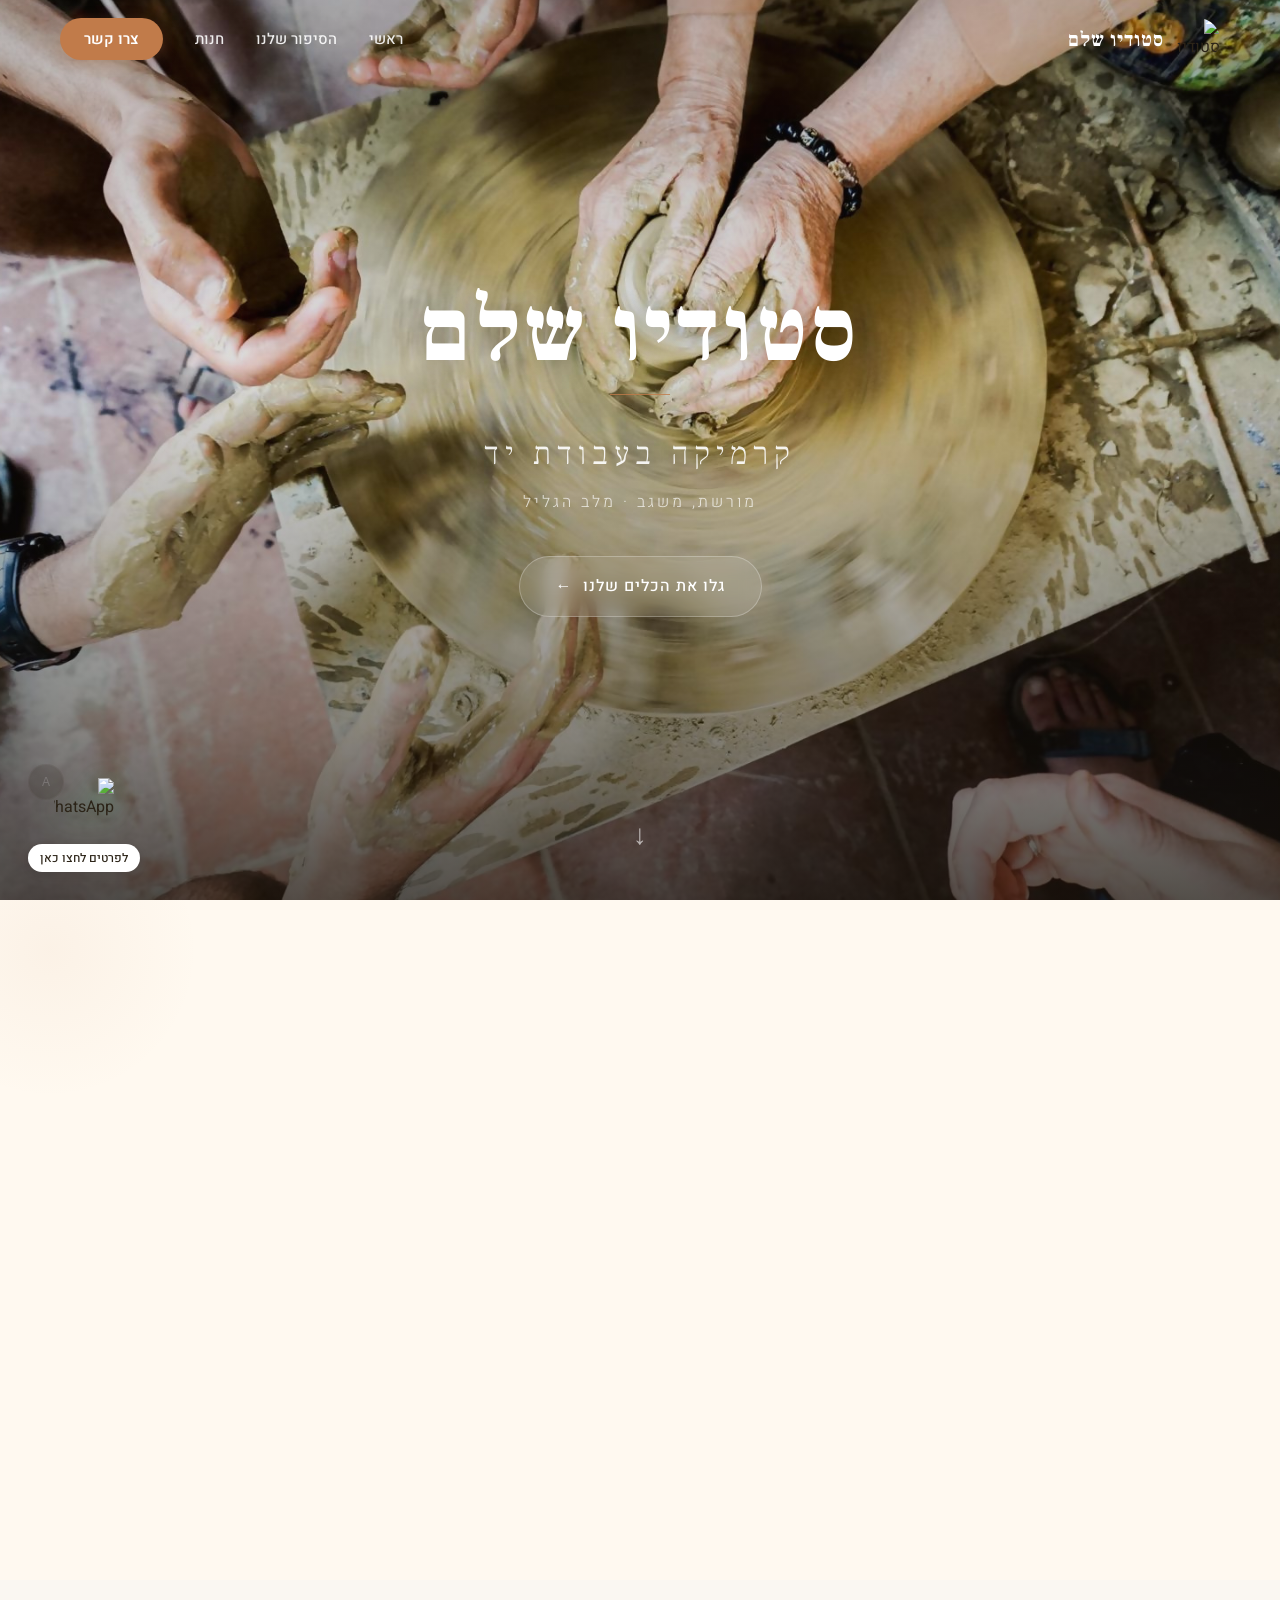
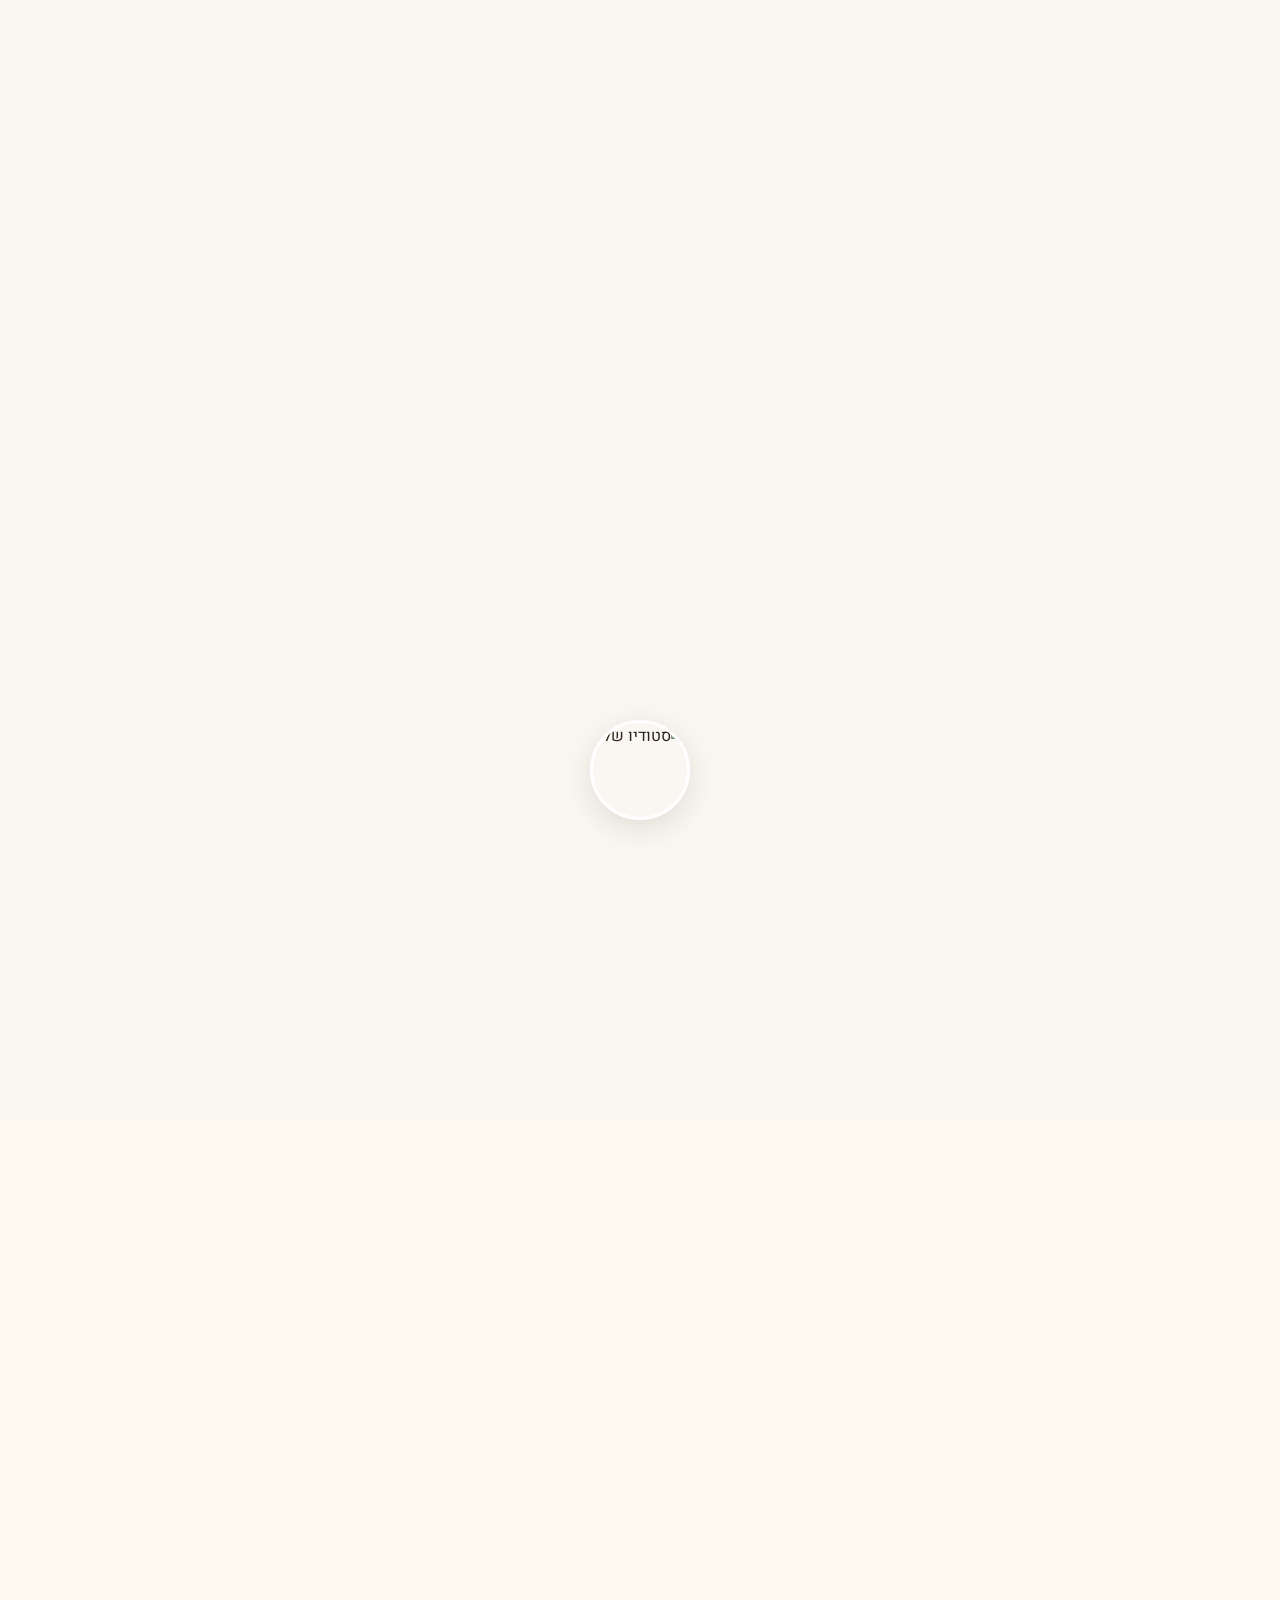
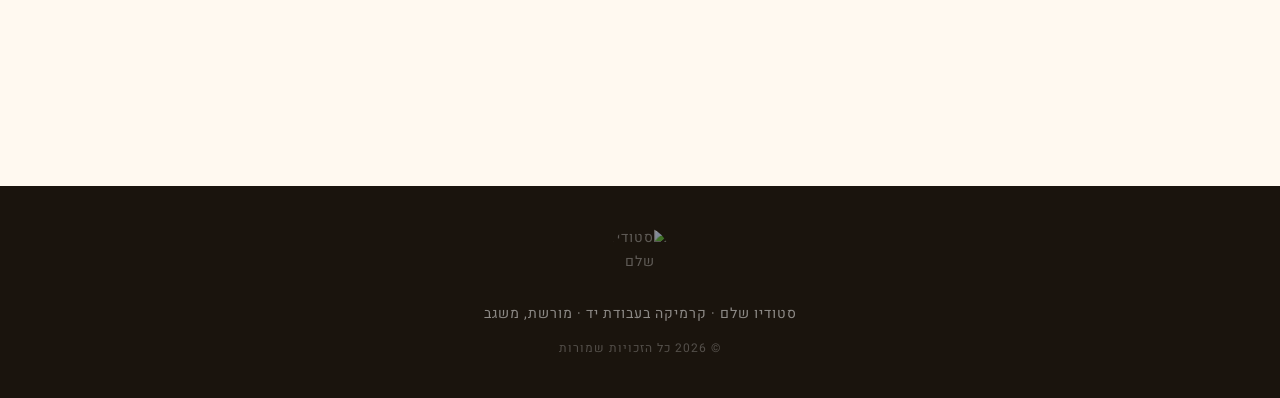
==== commit 589f327e: "Add files via upload" ====
--- a/index.html
+++ b/index.html
@@ -10,7 +10,7 @@
 
   <title>סטודיו שלם | קרמיקה בעבודת יד</title>
 
-  <link rel="stylesheet" href="stylesTST.css">
+  <link rel="stylesheet" href="styles.css">
   <link rel="icon" type="image/png" href="images/LOGO1.png">
 
   <!-- Preload hero image -->
--- a/styles.css
+++ b/styles.css
@@ -0,0 +1,1628 @@
+
+/* ═══════════════════════════════════════════════════════
+   STUDIO SHALEM — Premium Landing Page Styles
+   סטודיו שלם — קרמיקה בעבודת יד
+   ═══════════════════════════════════════════════════════ */
+
+/* ── Google Fonts ── */
+@import url('https://fonts.googleapis.com/css2?family=Heebo:wght@300;400;500;600;700;900&family=Frank+Ruhl+Libre:wght@300;400;500;700;900&family=Playfair+Display:ital,wght@0,400;0,700;1,400&display=swap');
+
+/* ── CSS Custom Properties ── */
+:root {
+  /* Earthy Color Palette */
+  --clay:        #8B5E3C;
+  --clay-light:  #A97B5A;
+  --clay-dark:   #5C3D28;
+  --terracotta:  #C17B4A;
+  --sand:        #F5EDE3;
+  --sand-light:  #FAF7F2;
+  --sand-dark:   #E8DDD0;
+  --cream:       #FFF9F0;
+  --linen:       #F0E8DB;
+  --stone:       #9B9185;
+  --charcoal:    #2C2418;
+  --warm-black:  #1A140D;
+  --lavender:    #8B7DB8;
+  --sage:        #8FA68A;
+  --gold:        #C8A45C;
+  --gold-light:  #E2C97E;
+
+  /* Typography */
+  --font-display: 'Frank Ruhl Libre', 'David Libre', serif;
+  --font-body:    'Heebo', 'Segoe UI', sans-serif;
+  --font-accent:  'Playfair Display', serif;
+
+  /* Spacing */
+  --section-padding: clamp(60px, 10vh, 120px) clamp(20px, 5vw, 80px);
+
+  /* Transitions */
+  --ease-premium: cubic-bezier(0.23, 1, 0.32, 1);
+  --ease-bounce:  cubic-bezier(0.34, 1.56, 0.64, 1);
+}
+
+/* ── Reset & Base ── */
+*,
+*::before,
+*::after {
+  margin: 0;
+  padding: 0;
+  box-sizing: border-box;
+}
+
+html {
+  scroll-behavior: smooth;
+  font-size: 16px;
+  -webkit-font-smoothing: antialiased;
+  -moz-osx-font-smoothing: grayscale;
+}
+
+body {
+  font-family: var(--font-body);
+  background: var(--sand-light);
+  color: var(--charcoal);
+  direction: rtl;
+  overflow-x: hidden;
+  line-height: 1.7;
+}
+
+body.modal-open {
+  overflow: hidden;
+}
+
+img {
+  max-width: 100%;
+  display: block;
+}
+
+a {
+  text-decoration: none;
+  color: inherit;
+}
+
+/* ── Custom Scrollbar ── */
+::-webkit-scrollbar {
+  width: 8px;
+}
+::-webkit-scrollbar-track {
+  background: var(--sand);
+}
+::-webkit-scrollbar-thumb {
+  background: var(--clay-light);
+  border-radius: 100px;
+}
+::-webkit-scrollbar-thumb:hover {
+  background: var(--clay);
+}
+
+/* ── Loading & Reveal Animation ── */
+.reveal {
+  opacity: 0;
+  transform: translateY(40px);
+  transition: opacity 0.9s var(--ease-premium), transform 0.9s var(--ease-premium);
+}
+.reveal.visible {
+  opacity: 1;
+  transform: translateY(0);
+}
+.reveal-delay-1 { transition-delay: 0.15s; }
+.reveal-delay-2 { transition-delay: 0.3s; }
+.reveal-delay-3 { transition-delay: 0.45s; }
+.reveal-delay-4 { transition-delay: 0.6s; }
+
+/* ═══════════════════════════════════════
+   NAVIGATION BAR
+   ═══════════════════════════════════════ */
+.navbar {
+  position: fixed;
+  top: 0;
+  left: 0;
+  right: 0;
+  z-index: 1000;
+  display: flex;
+  justify-content: space-between;
+  align-items: center;
+  padding: 18px clamp(20px, 5vw, 60px);
+  transition: all 0.5s var(--ease-premium);
+}
+
+.navbar.scrolled {
+  background: rgba(250, 247, 242, 0.85);
+  backdrop-filter: blur(20px) saturate(180%);
+  -webkit-backdrop-filter: blur(20px) saturate(180%);
+  box-shadow: 0 1px 30px rgba(44, 36, 24, 0.08);
+  padding: 12px clamp(20px, 5vw, 60px);
+}
+
+.nav-logo {
+  display: flex;
+  align-items: center;
+  gap: 12px;
+}
+
+.nav-logo img {
+  width: 44px;
+  height: 44px;
+  border-radius: 50%;
+  transition: transform 0.4s var(--ease-premium);
+}
+
+.navbar.scrolled .nav-logo img {
+  width: 36px;
+  height: 36px;
+}
+
+.nav-logo-text {
+  font-family: var(--font-display);
+  font-size: 20px;
+  font-weight: 700;
+  color: white;
+  letter-spacing: 1px;
+  transition: color 0.5s;
+}
+
+.navbar.scrolled .nav-logo-text {
+  color: var(--clay-dark);
+}
+
+.nav-links {
+  display: flex;
+  gap: 32px;
+  list-style: none;
+  align-items: center;
+}
+
+.nav-links a {
+  font-family: var(--font-body);
+  font-size: 15px;
+  font-weight: 500;
+  color: rgba(255, 255, 255, 0.9);
+  transition: color 0.3s, transform 0.3s;
+  position: relative;
+}
+
+.navbar.scrolled .nav-links a {
+  color: var(--charcoal);
+}
+
+.nav-links a::after {
+  content: '';
+  position: absolute;
+  bottom: -4px;
+  right: 0;
+  width: 0;
+  height: 2px;
+  background: var(--terracotta);
+  transition: width 0.4s var(--ease-premium);
+}
+
+.nav-links a:hover::after {
+  width: 100%;
+}
+
+.nav-links a:hover {
+  color: var(--terracotta);
+}
+
+.nav-cta {
+  background: var(--terracotta) !important;
+  color: white !important;
+  padding: 10px 24px;
+  border-radius: 100px;
+  font-weight: 600 !important;
+  transition: all 0.4s var(--ease-premium) !important;
+  box-shadow: 0 4px 15px rgba(193, 123, 74, 0.3);
+}
+
+.nav-cta:hover {
+  background: var(--clay) !important;
+  transform: translateY(-2px);
+  box-shadow: 0 6px 20px rgba(193, 123, 74, 0.45) !important;
+}
+
+.nav-cta::after {
+  display: none !important;
+}
+
+/* Mobile menu toggle */
+.nav-toggle {
+  display: none;
+  flex-direction: column;
+  gap: 5px;
+  cursor: pointer;
+  z-index: 1001;
+}
+
+.nav-toggle span {
+  width: 28px;
+  height: 2px;
+  background: white;
+  transition: all 0.3s;
+  border-radius: 2px;
+}
+
+.navbar.scrolled .nav-toggle span {
+  background: var(--charcoal);
+}
+
+/* ═══════════════════════════════════════
+   HERO SECTION
+   ═══════════════════════════════════════ */
+#studio {
+  position: relative;
+  height: 100vh;
+  min-height: 700px;
+  display: flex;
+  justify-content: center;
+  align-items: center;
+  text-align: center;
+  color: white;
+  overflow: hidden;
+}
+
+.hero-bg {
+  position: absolute;
+  inset: 0;
+  background-image: url('images/studio.jpeg');
+  background-size: cover;
+  background-position: center;
+  transform: scale(1.05);
+  transition: transform 8s ease-out;
+  z-index: 0;
+}
+
+#studio::after {
+  content: '';
+  position: absolute;
+  inset: 0;
+  background: linear-gradient(
+    180deg,
+    rgba(26, 20, 13, 0.3) 0%,
+    rgba(26, 20, 13, 0.15) 40%,
+    rgba(26, 20, 13, 0.5) 80%,
+    rgba(26, 20, 13, 0.75) 100%
+  );
+  z-index: 1;
+}
+
+.studio-content {
+  position: relative;
+  z-index: 2;
+  padding: 50px 40px;
+  max-width: 700px;
+  background: none;
+  border-radius: 0;
+}
+
+.studio-content h1 {
+  font-family: var(--font-display);
+  font-size: clamp(52px, 8vw, 90px);
+  font-weight: 900;
+  letter-spacing: 4px;
+  margin-bottom: 12px;
+  line-height: 1.1;
+  text-shadow: 0 4px 30px rgba(0,0,0,0.3);
+}
+
+.hero-subtitle {
+  font-family: var(--font-display);
+  font-size: clamp(22px, 3vw, 32px);
+  font-weight: 300;
+  letter-spacing: 6px;
+  color: rgba(255, 255, 255, 0.9);
+  margin-bottom: 8px;
+  text-shadow: 0 2px 15px rgba(0,0,0,0.3);
+}
+
+.hero-location {
+  font-family: var(--font-body);
+  font-size: 16px;
+  font-weight: 300;
+  letter-spacing: 3px;
+  color: rgba(255, 255, 255, 0.7);
+  margin-bottom: 40px;
+}
+
+.hero-divider {
+  width: 60px;
+  height: 1px;
+  background: var(--terracotta);
+  margin: 0 auto 32px;
+  opacity: 0.8;
+}
+
+.hero-cta {
+  display: inline-flex;
+  align-items: center;
+  gap: 10px;
+  background: rgba(255, 255, 255, 0.1);
+  backdrop-filter: blur(10px);
+  -webkit-backdrop-filter: blur(10px);
+  border: 1px solid rgba(255, 255, 255, 0.25);
+  color: white;
+  padding: 16px 36px;
+  border-radius: 100px;
+  font-family: var(--font-body);
+  font-size: 16px;
+  font-weight: 500;
+  letter-spacing: 1px;
+  cursor: pointer;
+  transition: all 0.5s var(--ease-premium);
+}
+
+.hero-cta:hover {
+  background: rgba(255, 255, 255, 0.2);
+  border-color: rgba(255, 255, 255, 0.4);
+  transform: translateY(-3px);
+  box-shadow: 0 10px 40px rgba(0,0,0,0.2);
+}
+
+.scroll-arrow {
+  position: absolute;
+  bottom: 40px;
+  left: 50%;
+  transform: translateX(-50%);
+  z-index: 2;
+  font-size: 28px;
+  color: rgba(255, 255, 255, 0.6);
+  cursor: pointer;
+  animation: float 3s ease-in-out infinite;
+}
+
+@keyframes float {
+  0%, 100% { transform: translateX(-50%) translateY(0); }
+  50% { transform: translateX(-50%) translateY(-12px); }
+}
+
+/* ═══════════════════════════════════════
+   SECTION TITLES
+   ═══════════════════════════════════════ */
+.section-header {
+  text-align: center;
+  margin-bottom: clamp(40px, 6vh, 70px);
+}
+
+.section-tag {
+  font-family: var(--font-body);
+  font-size: 13px;
+  font-weight: 600;
+  letter-spacing: 4px;
+  text-transform: uppercase;
+  color: var(--terracotta);
+  margin-bottom: 12px;
+}
+
+.section-title {
+  font-family: var(--font-display);
+  font-size: clamp(32px, 5vw, 52px);
+  font-weight: 700;
+  color: var(--clay-dark);
+  line-height: 1.2;
+  margin-bottom: 16px;
+}
+
+.section-line {
+  width: 50px;
+  height: 2px;
+  background: linear-gradient(90deg, var(--terracotta), var(--gold));
+  margin: 0 auto;
+  border-radius: 2px;
+}
+
+/* ═══════════════════════════════════════
+   ABOUT / STORY SECTION
+   ═══════════════════════════════════════ */
+.about-section {
+  padding: var(--section-padding);
+  background: var(--cream);
+  position: relative;
+  overflow: hidden;
+}
+
+.about-section::before {
+  content: '';
+  position: absolute;
+  top: -100px;
+  left: -100px;
+  width: 300px;
+  height: 300px;
+  border-radius: 50%;
+  background: radial-gradient(circle, rgba(193,123,74,0.06) 0%, transparent 70%);
+  pointer-events: none;
+}
+
+.about-grid {
+  display: grid;
+  grid-template-columns: 1fr 1fr;
+  gap: clamp(40px, 6vw, 80px);
+  max-width: 1200px;
+  margin: 0 auto;
+  align-items: center;
+}
+
+.about-image-wrapper {
+  position: relative;
+}
+
+.about-image-wrapper img {
+  width: 100%;
+  height: 500px;
+  object-fit: cover;
+  border-radius: 16px;
+  box-shadow: 0 20px 60px rgba(44, 36, 24, 0.15);
+}
+
+.about-image-wrapper::after {
+  content: '';
+  position: absolute;
+  inset: 20px -20px -20px 20px;
+  border: 2px solid var(--terracotta);
+  border-radius: 16px;
+  opacity: 0.3;
+  z-index: -1;
+}
+
+.about-text h2 {
+  font-family: var(--font-display);
+  font-size: clamp(28px, 4vw, 42px);
+  font-weight: 700;
+  color: var(--clay-dark);
+  margin-bottom: 20px;
+  line-height: 1.3;
+}
+
+.about-text p {
+  font-size: 17px;
+  line-height: 1.9;
+  color: #5a4e40;
+  margin-bottom: 16px;
+}
+
+.about-stats {
+  display: flex;
+  gap: 40px;
+  margin-top: 30px;
+  padding-top: 30px;
+  border-top: 1px solid var(--sand-dark);
+}
+
+.about-stat {
+  text-align: center;
+}
+
+.about-stat-number {
+  font-family: var(--font-display);
+  font-size: 36px;
+  font-weight: 700;
+  color: var(--terracotta);
+  line-height: 1;
+}
+
+.about-stat-label {
+  font-size: 13px;
+  color: var(--stone);
+  margin-top: 6px;
+  letter-spacing: 1px;
+}
+
+/* ═══════════════════════════════════════
+   FEATURES / PROCESS SECTION
+   ═══════════════════════════════════════ */
+.process-section {
+  padding: var(--section-padding);
+  background: var(--sand-light);
+}
+
+.process-grid {
+  display: grid;
+  grid-template-columns: repeat(3, 1fr);
+  gap: 32px;
+  max-width: 1100px;
+  margin: 0 auto;
+}
+
+.process-card {
+  background: white;
+  border-radius: 20px;
+  padding: 40px 32px;
+  text-align: center;
+  position: relative;
+  overflow: hidden;
+  transition: all 0.5s var(--ease-premium);
+  border: 1px solid rgba(139, 94, 60, 0.08);
+}
+
+.process-card::before {
+  content: '';
+  position: absolute;
+  top: 0;
+  left: 0;
+  right: 0;
+  height: 3px;
+  background: linear-gradient(90deg, var(--terracotta), var(--gold));
+  opacity: 0;
+  transition: opacity 0.5s;
+}
+
+.process-card:hover {
+  transform: translateY(-8px);
+  box-shadow: 0 20px 50px rgba(44, 36, 24, 0.1);
+}
+
+.process-card:hover::before {
+  opacity: 1;
+}
+
+.process-icon {
+  width: 70px;
+  height: 70px;
+  border-radius: 50%;
+  background: linear-gradient(135deg, var(--sand), var(--linen));
+  display: flex;
+  align-items: center;
+  justify-content: center;
+  margin: 0 auto 24px;
+  font-size: 32px;
+  color: var(--terracotta);
+}
+
+.process-icon svg {
+  stroke: var(--terracotta);
+}
+
+.process-card h3 {
+  font-family: var(--font-display);
+  font-size: 22px;
+  font-weight: 700;
+  color: var(--clay-dark);
+  margin-bottom: 12px;
+}
+
+.process-card p {
+  font-size: 15px;
+  color: var(--stone);
+  line-height: 1.7;
+}
+
+/* ═══════════════════════════════════════
+   SHOWCASE / CURATED GALLERY
+   ═══════════════════════════════════════ */
+.showcase-section {
+  padding: var(--section-padding);
+  background: var(--cream);
+}
+
+.showcase-grid {
+  display: grid;
+  grid-template-columns: repeat(3, 1fr);
+  grid-template-rows: repeat(2, 320px);
+  gap: 20px;
+  max-width: 1200px;
+  margin: 0 auto;
+}
+
+.showcase-item {
+  position: relative;
+  border-radius: 16px;
+  overflow: hidden;
+  cursor: pointer;
+}
+
+.showcase-item:nth-child(1) {
+  grid-row: span 2;
+}
+
+.showcase-item img {
+  width: 100%;
+  height: 100%;
+  object-fit: cover;
+  transition: transform 1s var(--ease-premium), filter 0.5s;
+}
+
+.showcase-item::after {
+  content: '';
+  position: absolute;
+  inset: 0;
+  background: linear-gradient(
+    180deg,
+    transparent 40%,
+    rgba(26, 20, 13, 0.6) 100%
+  );
+  opacity: 0;
+  transition: opacity 0.5s var(--ease-premium);
+}
+
+.showcase-item:hover img {
+  transform: scale(1.08);
+}
+
+.showcase-item:hover::after {
+  opacity: 1;
+}
+
+.showcase-label {
+  position: absolute;
+  bottom: 20px;
+  right: 20px;
+  left: 20px;
+  z-index: 2;
+  color: white;
+  font-family: var(--font-display);
+  font-size: 18px;
+  font-weight: 500;
+  opacity: 0;
+  transform: translateY(10px);
+  transition: all 0.5s var(--ease-premium);
+}
+
+.showcase-item:hover .showcase-label {
+  opacity: 1;
+  transform: translateY(0);
+}
+
+/* ═══════════════════════════════════════
+   FIREBASE PRODUCTS GALLERY
+   ═══════════════════════════════════════ */
+.gallery-section {
+  padding: var(--section-padding);
+  background: var(--sand-light);
+}
+
+.logo-container {
+  text-align: center;
+  margin-bottom: 40px;
+}
+
+.studio-logo {
+  width: 100px;
+  height: 100px;
+  object-fit: cover;
+  border-radius: 50%;
+  box-shadow: 0 8px 30px rgba(44, 36, 24, 0.12);
+  margin: 0 auto;
+  border: 3px solid white;
+}
+
+#gallery {
+  display: grid;
+  grid-template-columns: repeat(auto-fill, minmax(280px, 1fr));
+  gap: 24px;
+  max-width: 1200px;
+  margin: 0 auto;
+  width: 100%;
+}
+
+.product {
+  background: white;
+  border-radius: 16px;
+  overflow: hidden;
+  display: flex;
+  flex-direction: column;
+  align-items: stretch;
+  padding: 0;
+  cursor: pointer;
+  transition: all 0.5s var(--ease-premium);
+  border: 1px solid rgba(139, 94, 60, 0.06);
+  box-shadow: 0 4px 20px rgba(44, 36, 24, 0.05);
+}
+
+.product:hover {
+  transform: translateY(-6px);
+  box-shadow: 0 16px 45px rgba(44, 36, 24, 0.12);
+}
+
+.product img {
+  width: 100%;
+  height: 280px;
+  object-fit: contain;
+  background: whitesmoke;
+  transition: transform 0.8s var(--ease-premium);
+}
+
+.product:hover img {
+  transform: scale(1.05);
+}
+
+.product .product-info {
+  padding: 20px 24px;
+}
+
+.product .name {
+  font-family: var(--font-display);
+  font-size: 20px;
+  font-weight: 600;
+  color: var(--clay-dark);
+  margin-bottom: 4px;
+}
+
+.product .description {
+  font-size: 14px;
+  color: var(--stone);
+  margin-bottom: 12px;
+  line-height: 1.6;
+}
+
+.product .price {
+  font-family: var(--font-display);
+  font-size: 22px;
+  font-weight: 700;
+  color: var(--terracotta);
+}
+
+.product .status {
+  font-size: 13px;
+  font-weight: 500;
+  margin-top: 6px;
+}
+
+.instock {
+  color: var(--sage);
+}
+
+.outstock {
+  color: #c0392b;
+  opacity: 0.7;
+}
+
+/* Gallery Wrapper (kept for compatibility) */
+.gallery-wrapper {
+  position: relative;
+}
+
+.scroll-hint {
+  display: none;
+}
+
+/* ═══════════════════════════════════════
+   PRODUCT SLIDER (Mobile)
+   ═══════════════════════════════════════ */
+.slider-btn {
+  display: none;
+  position: absolute;
+  top: 50%;
+  transform: translateY(-50%);
+  width: 44px;
+  height: 44px;
+  border-radius: 50%;
+  border: 1px solid rgba(139, 94, 60, 0.15);
+  background: rgba(255, 255, 255, 0.9);
+  backdrop-filter: blur(10px);
+  -webkit-backdrop-filter: blur(10px);
+  color: var(--clay-dark);
+  cursor: pointer;
+  align-items: center;
+  justify-content: center;
+  z-index: 10;
+  box-shadow: 0 4px 15px rgba(44, 36, 24, 0.1);
+  transition: all 0.3s var(--ease-premium);
+}
+
+.slider-btn:hover {
+  background: white;
+  box-shadow: 0 6px 20px rgba(44, 36, 24, 0.15);
+  transform: translateY(-50%) scale(1.08);
+}
+
+.slider-btn:active {
+  transform: translateY(-50%) scale(0.95);
+}
+
+.slider-prev {
+  right: 12px;
+}
+
+.slider-next {
+  left: 12px;
+}
+
+.slider-dots {
+  display: none;
+  justify-content: center;
+  align-items: center;
+  gap: 8px;
+  margin-top: 20px;
+  flex-wrap: wrap;
+  padding: 0 20px;
+}
+
+.slider-dot {
+  width: 8px;
+  height: 8px;
+  border-radius: 50%;
+  background: var(--sand-dark);
+  cursor: pointer;
+  transition: all 0.3s var(--ease-premium);
+}
+
+.slider-dot.active {
+  background: var(--terracotta);
+  width: 24px;
+  border-radius: 100px;
+}
+
+.slider-counter {
+  display: none;
+  text-align: center;
+  margin-top: 12px;
+  font-family: var(--font-body);
+  font-size: 14px;
+  font-weight: 500;
+  color: var(--stone);
+  letter-spacing: 2px;
+}
+
+/* Slider mode (activated by JS on mobile) */
+#gallery.slider-mode {
+  display: block;
+  position: relative;
+  min-height: 420px;
+  overflow: hidden;
+}
+
+#gallery.slider-mode .product {
+  width: 100%;
+  max-width: 400px;
+  margin: 0 auto;
+  transition: opacity 0.4s var(--ease-premium), transform 0.4s var(--ease-premium);
+}
+
+#gallery.slider-mode .product img {
+  height: 300px;
+  border-radius: 16px 16px 0 0;
+}
+
+/* ═══════════════════════════════════════
+   TESTIMONIAL / QUOTE SECTION
+   ═══════════════════════════════════════ */
+.quote-section {
+  padding: clamp(80px, 12vh, 160px) clamp(20px, 5vw, 80px);
+  background: var(--clay-dark);
+  color: white;
+  text-align: center;
+  position: relative;
+  overflow: hidden;
+}
+
+.quote-section::before {
+  content: '״';
+  position: absolute;
+  top: 30px;
+  right: 10%;
+  font-size: 200px;
+  font-family: var(--font-display);
+  color: rgba(255, 255, 255, 0.04);
+  line-height: 1;
+}
+
+.quote-text {
+  font-family: var(--font-display);
+  font-size: clamp(24px, 4vw, 38px);
+  font-weight: 400;
+  max-width: 800px;
+  margin: 0 auto 24px;
+  line-height: 1.6;
+  color: rgba(255, 255, 255, 0.92);
+}
+
+.quote-author {
+  font-family: var(--font-body);
+  font-size: 15px;
+  color: var(--gold-light);
+  letter-spacing: 2px;
+}
+
+/* ═══════════════════════════════════════
+   CONTACT / CTA SECTION
+   ═══════════════════════════════════════ */
+.contact-section {
+  padding: var(--section-padding);
+  background: var(--cream);
+  text-align: center;
+}
+
+.contact-info {
+  max-width: 600px;
+  margin: 0 auto;
+}
+
+.contact-info p {
+  font-size: 17px;
+  color: #5a4e40;
+  line-height: 1.8;
+  margin-bottom: 30px;
+}
+
+.contact-actions {
+  display: flex;
+  justify-content: center;
+  gap: 20px;
+  flex-wrap: wrap;
+}
+
+.contact-whatsapp, .contact-instagram {
+  display: inline-flex;
+  align-items: center;
+  gap: 12px;
+  color: white;
+  padding: 16px 32px;
+  border-radius: 100px;
+  font-family: var(--font-body);
+  font-size: 18px;
+  font-weight: 600;
+  transition: all 0.4s var(--ease-premium);
+  text-decoration: none;
+}
+
+.contact-whatsapp {
+  background: #25D366;
+  box-shadow: 0 6px 25px rgba(37, 211, 102, 0.3);
+}
+
+.contact-whatsapp:hover {
+  background: #1eba57;
+  transform: translateY(-3px);
+  box-shadow: 0 10px 35px rgba(37, 211, 102, 0.4);
+}
+
+.contact-instagram {
+  background: linear-gradient(45deg, #f09433 0%, #e6683c 25%, #dc2743 50%, #cc2366 75%, #bc1888 100%);
+  box-shadow: 0 6px 25px rgba(220, 39, 67, 0.3);
+}
+
+.contact-instagram:hover {
+  transform: translateY(-3px);
+  box-shadow: 0 10px 35px rgba(220, 39, 67, 0.4);
+}
+
+.contact-whatsapp svg, .contact-instagram svg {
+  width: 24px;
+  height: 24px;
+}
+
+.contact-details {
+  display: flex;
+  justify-content: center;
+  gap: 48px;
+  margin-top: 40px;
+  flex-wrap: wrap;
+}
+
+.contact-detail {
+  text-align: center;
+}
+
+.contact-detail-icon {
+  margin-bottom: 12px;
+  display: flex;
+  justify-content: center;
+  align-items: center;
+  width: 56px;
+  height: 56px;
+  border-radius: 50%;
+  background: linear-gradient(135deg, var(--sand), var(--linen));
+  margin-left: auto;
+  margin-right: auto;
+}
+
+.contact-detail-label {
+  font-size: 13px;
+  color: var(--stone);
+  letter-spacing: 1px;
+  margin-bottom: 4px;
+}
+
+.contact-detail-value {
+  font-family: var(--font-display);
+  font-size: 18px;
+  font-weight: 600;
+  color: var(--clay-dark);
+}
+
+/* ═══════════════════════════════════════
+   FOOTER
+   ═══════════════════════════════════════ */
+.site-footer {
+  background: var(--warm-black);
+  color: rgba(255, 255, 255, 0.5);
+  padding: 40px clamp(20px, 5vw, 60px);
+  text-align: center;
+  font-size: 14px;
+  letter-spacing: 1px;
+}
+
+.footer-logo {
+  width: 60px;
+  height: 60px;
+  border-radius: 50%;
+  margin: 0 auto 16px;
+  opacity: 0.6;
+  transition: opacity 0.3s;
+}
+
+.footer-logo:hover {
+  opacity: 1;
+}
+
+.site-footer p {
+  margin-top: 8px;
+}
+
+/* ═══════════════════════════════════════
+   FLOATING WHATSAPP BUTTON
+   ═══════════════════════════════════════ */
+#whatsappBtn {
+  position: fixed;
+  bottom: 28px;
+  left: 28px;
+  right: auto;
+  z-index: 2000;
+  text-align: center;
+  text-decoration: none;
+  display: flex;
+  flex-direction: column;
+  align-items: center;
+  gap: 6px;
+  transition: transform 0.4s var(--ease-premium);
+}
+
+#whatsappBtn:hover {
+  transform: translateY(-4px);
+}
+
+#whatsappBtn img {
+  width: 60px;
+  height: 60px;
+  display: block;
+  filter: drop-shadow(0 4px 15px rgba(37, 211, 102, 0.4));
+  transition: filter 0.3s;
+}
+
+#whatsappBtn:hover img {
+  filter: drop-shadow(0 6px 20px rgba(37, 211, 102, 0.6));
+}
+
+.whatsapp-text {
+  font-size: 12px;
+  color: var(--charcoal);
+  font-weight: 500;
+  background: white;
+  padding: 4px 12px;
+  border-radius: 100px;
+  box-shadow: 0 2px 10px rgba(0,0,0,0.1);
+  white-space: nowrap;
+}
+
+/* ═══════════════════════════════════════
+   MODAL (Admin Product Edit)
+   ═══════════════════════════════════════ */
+.modal {
+  display: none;
+  position: fixed;
+  top: 0;
+  left: 0;
+  width: 100vw;
+  height: 100vh;
+  background: rgba(26, 20, 13, 0.92);
+  backdrop-filter: blur(10px);
+  -webkit-backdrop-filter: blur(10px);
+  color: white;
+  flex-direction: column;
+  align-items: center;
+  justify-content: center;
+  overflow-y: auto;
+  padding: 20px;
+  z-index: 3000;
+}
+
+.modal-card {
+  background: rgba(255, 255, 255, 0.06);
+  border: 1px solid rgba(255, 255, 255, 0.1);
+  border-radius: 24px;
+  padding: 40px;
+  max-width: 500px;
+  width: 100%;
+  position: relative;
+  backdrop-filter: blur(20px);
+  -webkit-backdrop-filter: blur(20px);
+}
+
+.modal img {
+  max-width: 100%;
+  max-height: 40vh;
+  border-radius: 16px;
+  margin-bottom: 20px;
+  display: block;
+  margin-left: auto;
+  margin-right: auto;
+}
+
+#close {
+  position: absolute;
+  top: 16px;
+  left: 20px;
+  font-size: 28px;
+  cursor: pointer;
+  color: rgba(255, 255, 255, 0.6);
+  transition: color 0.3s, transform 0.3s;
+  width: 40px;
+  height: 40px;
+  display: flex;
+  align-items: center;
+  justify-content: center;
+  border-radius: 50%;
+  background: rgba(255, 255, 255, 0.05);
+}
+
+#close:hover {
+  color: white;
+  background: rgba(255, 255, 255, 0.1);
+  transform: rotate(90deg);
+}
+
+.modal input,
+.modal textarea {
+  width: 100%;
+  font-size: 16px;
+  padding: 14px 18px;
+  margin: 8px 0;
+  border-radius: 12px;
+  border: 1px solid rgba(255, 255, 255, 0.15);
+  background: rgba(255, 255, 255, 0.08);
+  color: white;
+  font-family: var(--font-body);
+  transition: border-color 0.3s;
+}
+
+.modal input:focus,
+.modal textarea:focus {
+  outline: none;
+  border-color: var(--terracotta);
+}
+
+.modal button {
+  width: 100%;
+  padding: 14px;
+  font-size: 16px;
+  margin: 8px 0;
+  border: none;
+  border-radius: 12px;
+  background: var(--terracotta);
+  color: white;
+  font-family: var(--font-body);
+  font-weight: 600;
+  cursor: pointer;
+  transition: all 0.3s;
+}
+
+.modal button:hover {
+  background: var(--clay);
+}
+
+/* ═══════════════════════════════════════
+   ADMIN BUTTONS
+   ═══════════════════════════════════════ */
+#adminBtn {
+  position: fixed;
+  bottom: 100px;
+  left: 28px;
+  right: auto;
+  top: auto;
+  background: rgba(44, 36, 24, 0.6);
+  backdrop-filter: blur(10px);
+  -webkit-backdrop-filter: blur(10px);
+  color: rgba(255, 255, 255, 0.5);
+  border: 1px solid rgba(255, 255, 255, 0.1);
+  padding: 0;
+  width: 36px;
+  height: 36px;
+  border-radius: 50%;
+  font-size: 12px;
+  cursor: pointer;
+  display: flex;
+  align-items: center;
+  justify-content: center;
+  z-index: 2000;
+  transition: all 0.3s;
+  opacity: 0.3;
+}
+
+#adminBtn:hover {
+  opacity: 1;
+  background: rgba(44, 36, 24, 0.9);
+  color: white;
+}
+
+#addBtn {
+  position: fixed;
+  bottom: 144px;
+  left: 28px;
+  right: auto;
+  top: auto;
+  background: var(--sage);
+  color: white;
+  border: none;
+  padding: 0;
+  width: 44px;
+  height: 44px;
+  border-radius: 50%;
+  font-size: 22px;
+  cursor: pointer;
+  display: none;
+  align-items: center;
+  justify-content: center;
+  z-index: 2000;
+  box-shadow: 0 4px 15px rgba(143, 166, 138, 0.4);
+  transition: all 0.3s;
+}
+
+#addBtn:hover {
+  transform: translateY(-2px) rotate(90deg);
+  box-shadow: 0 6px 20px rgba(143, 166, 138, 0.5);
+}
+
+/* ═══════════════════════════════════════
+   ADD PRODUCT FORM
+   ═══════════════════════════════════════ */
+#addForm {
+  display: none;
+  max-width: 500px;
+  margin: 0 auto;
+  padding: 40px;
+  background: white;
+  border-radius: 24px;
+  box-shadow: 0 16px 50px rgba(44, 36, 24, 0.12);
+}
+
+#addForm h3 {
+  font-family: var(--font-display);
+  font-size: 24px;
+  color: var(--clay-dark);
+  margin-bottom: 20px;
+}
+
+#addForm input,
+#addForm textarea {
+  width: 100%;
+  padding: 14px 18px;
+  margin: 8px 0;
+  border: 1px solid var(--sand-dark);
+  border-radius: 12px;
+  font-family: var(--font-body);
+  font-size: 15px;
+  background: var(--sand-light);
+  transition: border-color 0.3s;
+}
+
+#addForm input:focus,
+#addForm textarea:focus {
+  outline: none;
+  border-color: var(--terracotta);
+}
+
+#addForm button {
+  width: 100%;
+  padding: 14px;
+  margin-top: 12px;
+  background: var(--terracotta);
+  color: white;
+  border: none;
+  border-radius: 12px;
+  font-size: 16px;
+  font-weight: 600;
+  font-family: var(--font-body);
+  cursor: pointer;
+  transition: all 0.3s;
+}
+
+#addForm button:hover {
+  background: var(--clay);
+}
+
+/* ═══════════════════════════════════════
+   RESPONSIVE DESIGN
+   ═══════════════════════════════════════ */
+
+/* Tablet */
+@media (max-width: 900px) {
+  .about-grid {
+    grid-template-columns: 1fr;
+    gap: 40px;
+  }
+
+  .about-image-wrapper img {
+    height: 350px;
+  }
+
+  .about-image-wrapper::after {
+    display: none;
+  }
+
+  .process-grid {
+    grid-template-columns: 1fr 1fr;
+    gap: 20px;
+  }
+
+  .showcase-grid {
+    grid-template-columns: 1fr 1fr;
+    grid-template-rows: 300px 300px;
+  }
+
+  .showcase-item:nth-child(1) {
+    grid-row: span 1;
+  }
+
+  .showcase-item:nth-child(5),
+  .showcase-item:nth-child(6) {
+    display: none;
+  }
+}
+
+/* Mobile */
+@media (max-width: 700px) {
+  .nav-links {
+    display: none;
+    position: fixed;
+    top: 0;
+    left: 0;
+    right: 0;
+    bottom: 0;
+    background: rgba(250, 247, 242, 0.98);
+    backdrop-filter: blur(20px);
+    -webkit-backdrop-filter: blur(20px);
+    flex-direction: column;
+    justify-content: center;
+    align-items: center;
+    gap: 28px;
+    z-index: 999;
+  }
+
+  .nav-links.open {
+    display: flex;
+  }
+
+  .nav-links a {
+    color: var(--charcoal) !important;
+    font-size: 22px;
+    font-weight: 600;
+  }
+
+  .nav-toggle {
+    display: flex;
+    z-index: 1001;
+  }
+
+  .studio-content h1 {
+    font-size: 42px;
+  }
+
+  .hero-subtitle {
+    font-size: 18px;
+    letter-spacing: 4px;
+  }
+
+  .about-stats {
+    gap: 24px;
+  }
+
+  .about-stat-number {
+    font-size: 28px;
+  }
+
+  .process-grid {
+    grid-template-columns: 1fr;
+  }
+
+  .showcase-grid {
+    grid-template-columns: 1fr;
+    grid-template-rows: auto;
+  }
+
+  .showcase-item:nth-child(1) {
+    grid-row: span 1;
+  }
+
+  .showcase-item {
+    height: 280px;
+  }
+
+  .showcase-item:nth-child(n+4) {
+    display: none;
+  }
+
+  /* Gallery becomes slider on mobile - grid override not needed */
+  #gallery:not(.slider-mode) {
+    grid-template-columns: 1fr;
+    gap: 16px;
+    padding: 0 8px;
+  }
+
+  #gallery:not(.slider-mode) .product img {
+    height: 260px;
+  }
+
+  /* Slider-mode mobile overrides */
+  .gallery-wrapper {
+    padding: 0 8px;
+  }
+
+  .slider-btn {
+    width: 40px;
+    height: 40px;
+  }
+
+  .slider-prev {
+    right: 4px;
+  }
+
+  .slider-next {
+    left: 4px;
+  }
+
+  /* Contact — stack vertically on mobile */
+  .contact-details {
+    flex-direction: column;
+    align-items: center;
+    gap: 28px;
+  }
+
+  .contact-detail {
+    width: 100%;
+    max-width: 280px;
+  }
+
+  .contact-detail-icon {
+    width: 50px;
+    height: 50px;
+  }
+
+  .contact-detail-icon svg {
+    width: 24px;
+    height: 24px;
+  }
+
+  /* Smaller WhatsApp on mobile */
+  #whatsappBtn {
+    bottom: 16px;
+    left: 16px;
+  }
+
+  #whatsappBtn img {
+    width: 50px;
+    height: 50px;
+  }
+
+  .whatsapp-text {
+    font-size: 11px;
+    padding: 3px 10px;
+  }
+
+  /* Admin button smaller on mobile */
+  #adminBtn {
+    bottom: 16px;
+    right: auto;
+    left: 76px;
+    width: 32px;
+    height: 32px;
+    font-size: 11px;
+  }
+
+  #addBtn {
+    bottom: 58px;
+    left: 16px;
+    width: 32px;
+    height: 32px;
+    font-size: 14px;
+  }
+
+  .quote-text {
+    font-size: 22px;
+    padding: 0 16px;
+  }
+
+  /* Gallery section spacing */
+  .gallery-section {
+    padding-bottom: 40px;
+  }
+
+  /* Slider counter */
+  .slider-counter {
+    font-size: 15px;
+    font-weight: 600;
+    letter-spacing: 3px;
+    margin-top: 16px;
+    color: var(--clay-dark);
+  }
+}
+
+/* Small Mobile */
+@media (max-width: 400px) {
+  .studio-content h1 {
+    font-size: 34px;
+  }
+
+  #gallery {
+    grid-template-columns: 1fr;
+  }
+
+  .about-stats {
+    flex-direction: column;
+    gap: 16px;
+  }
+}
+
+/* ═══════════════════════════════════════
+   ANIMATION KEYFRAMES
+   ═══════════════════════════════════════ */
+@keyframes bounce {
+  0%, 20%, 50%, 80%, 100% { transform: translateY(0); }
+  40% { transform: translateY(-10px); }
+  60% { transform: translateY(-5px); }
+}
+
+@keyframes shimmer {
+  0% { background-position: -200% 0; }
+  100% { background-position: 200% 0; }
+}
+/* ═══════════ ADMIN DISCOUNT & PRICING ═══════════ */
+#discountBtn {
+  position: fixed;
+  bottom: 198px; /* ממוקם מעל כפתור הוספת המוצר */
+  left: 28px;
+  right: auto;
+  top: auto;
+  background: var(--terracotta);
+  color: white;
+  border: none;
+  padding: 0;
+  width: 44px;
+  height: 44px;
+  border-radius: 50%;
+  font-size: 20px;
+  cursor: pointer;
+  display: none;
+  align-items: center;
+  justify-content: center;
+  z-index: 2000;
+  box-shadow: 0 4px 15px rgba(193, 123, 74, 0.4);
+  transition: all 0.3s;
+}
+
+#discountBtn:hover {
+  transform: translateY(-2px) scale(1.1);
+  box-shadow: 0 6px 20px rgba(193, 123, 74, 0.5);
+}
+
+.price-container {
+  display: flex;
+  align-items: center;
+  gap: 12px;
+  margin-bottom: 0;
+}
+
+.price-original {
+  font-size: 16px;
+  color: var(--stone);
+  text-decoration: line-through; /* זה הקו שחוצה את המחיר הישן */
+  font-weight: 500;
+}
+
+@media (max-width: 700px) {
+  #discountBtn {
+    bottom: 100px;
+    left: 16px;
+    width: 32px;
+    height: 32px;
+    font-size: 15px;
+  }
+}
+/* ═══════════════════════════════════════
+   PRINT STYLES
+   ═══════════════════════════════════════ */
+@media print {
+  .navbar, #whatsappBtn, #adminBtn, #addBtn, .scroll-arrow {
+    display: none !important;
+  }
+
+  body {
+    background: white;
+  }
+}
